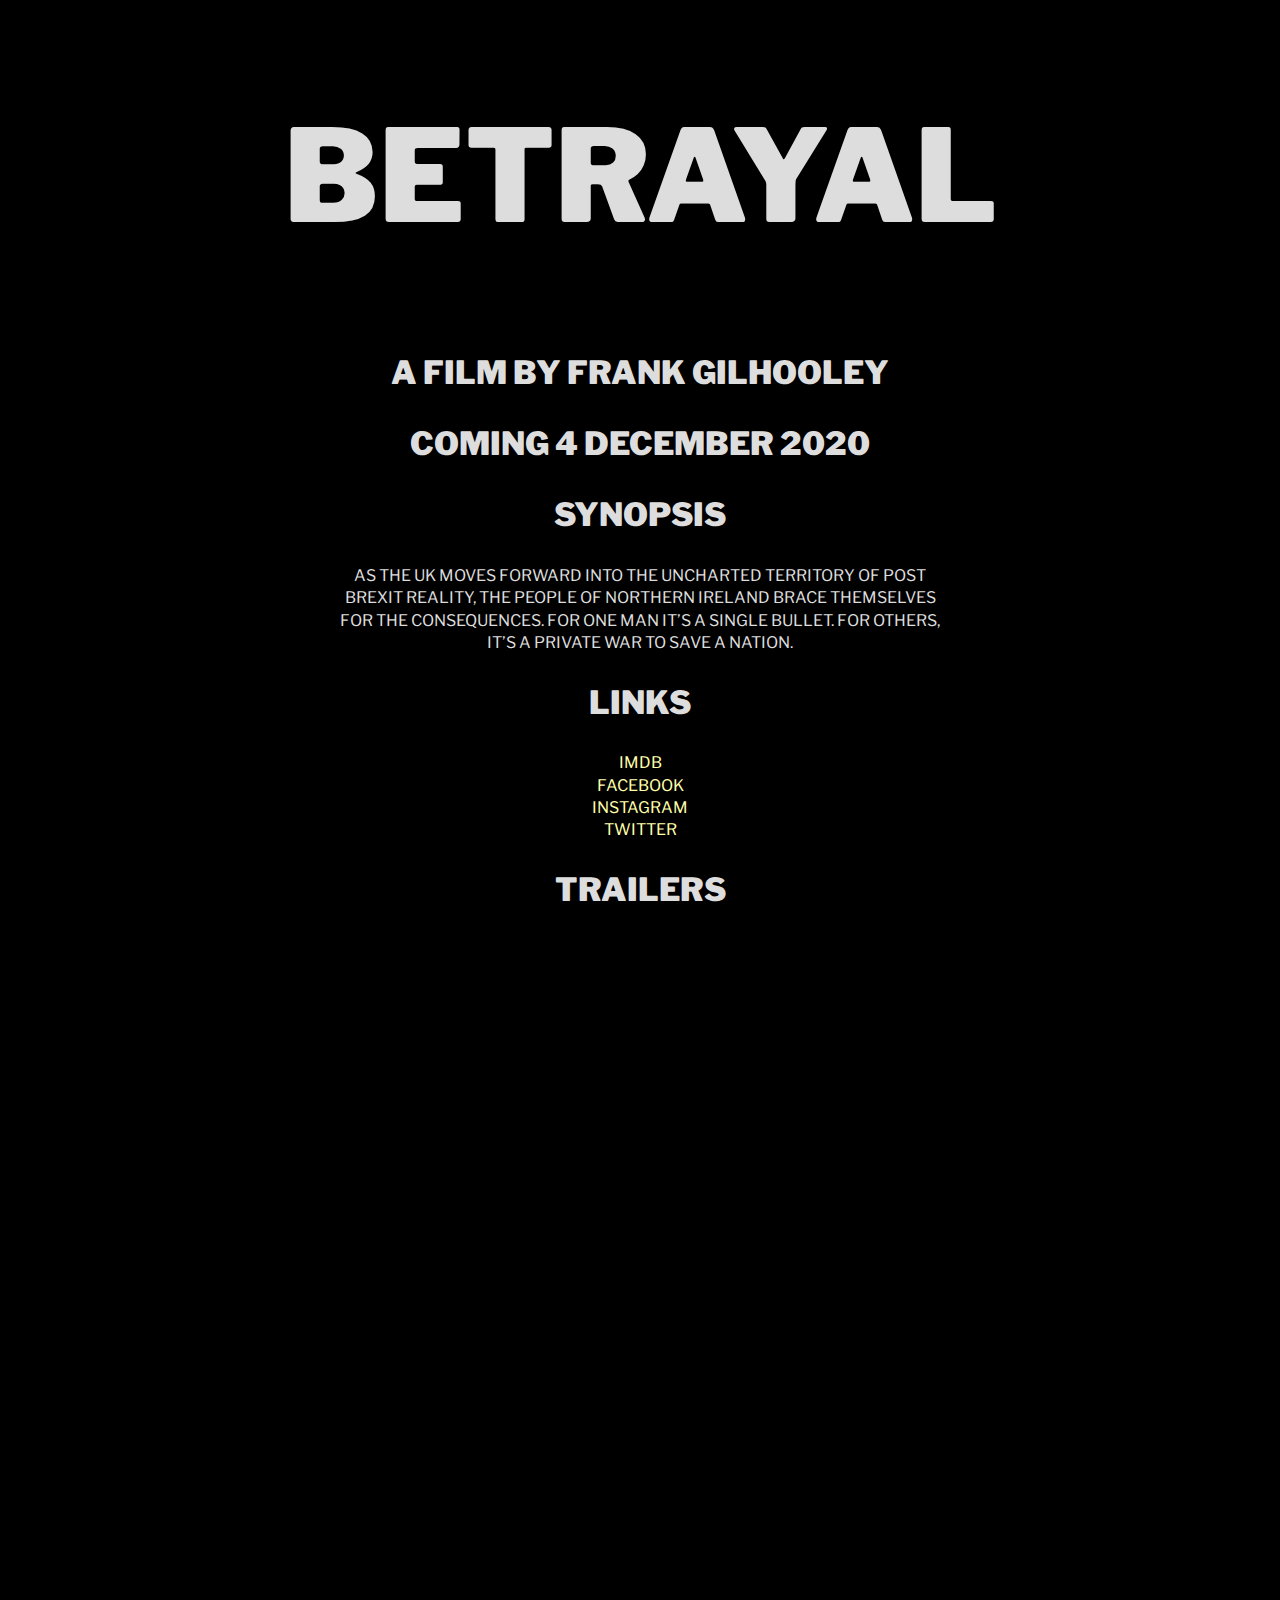
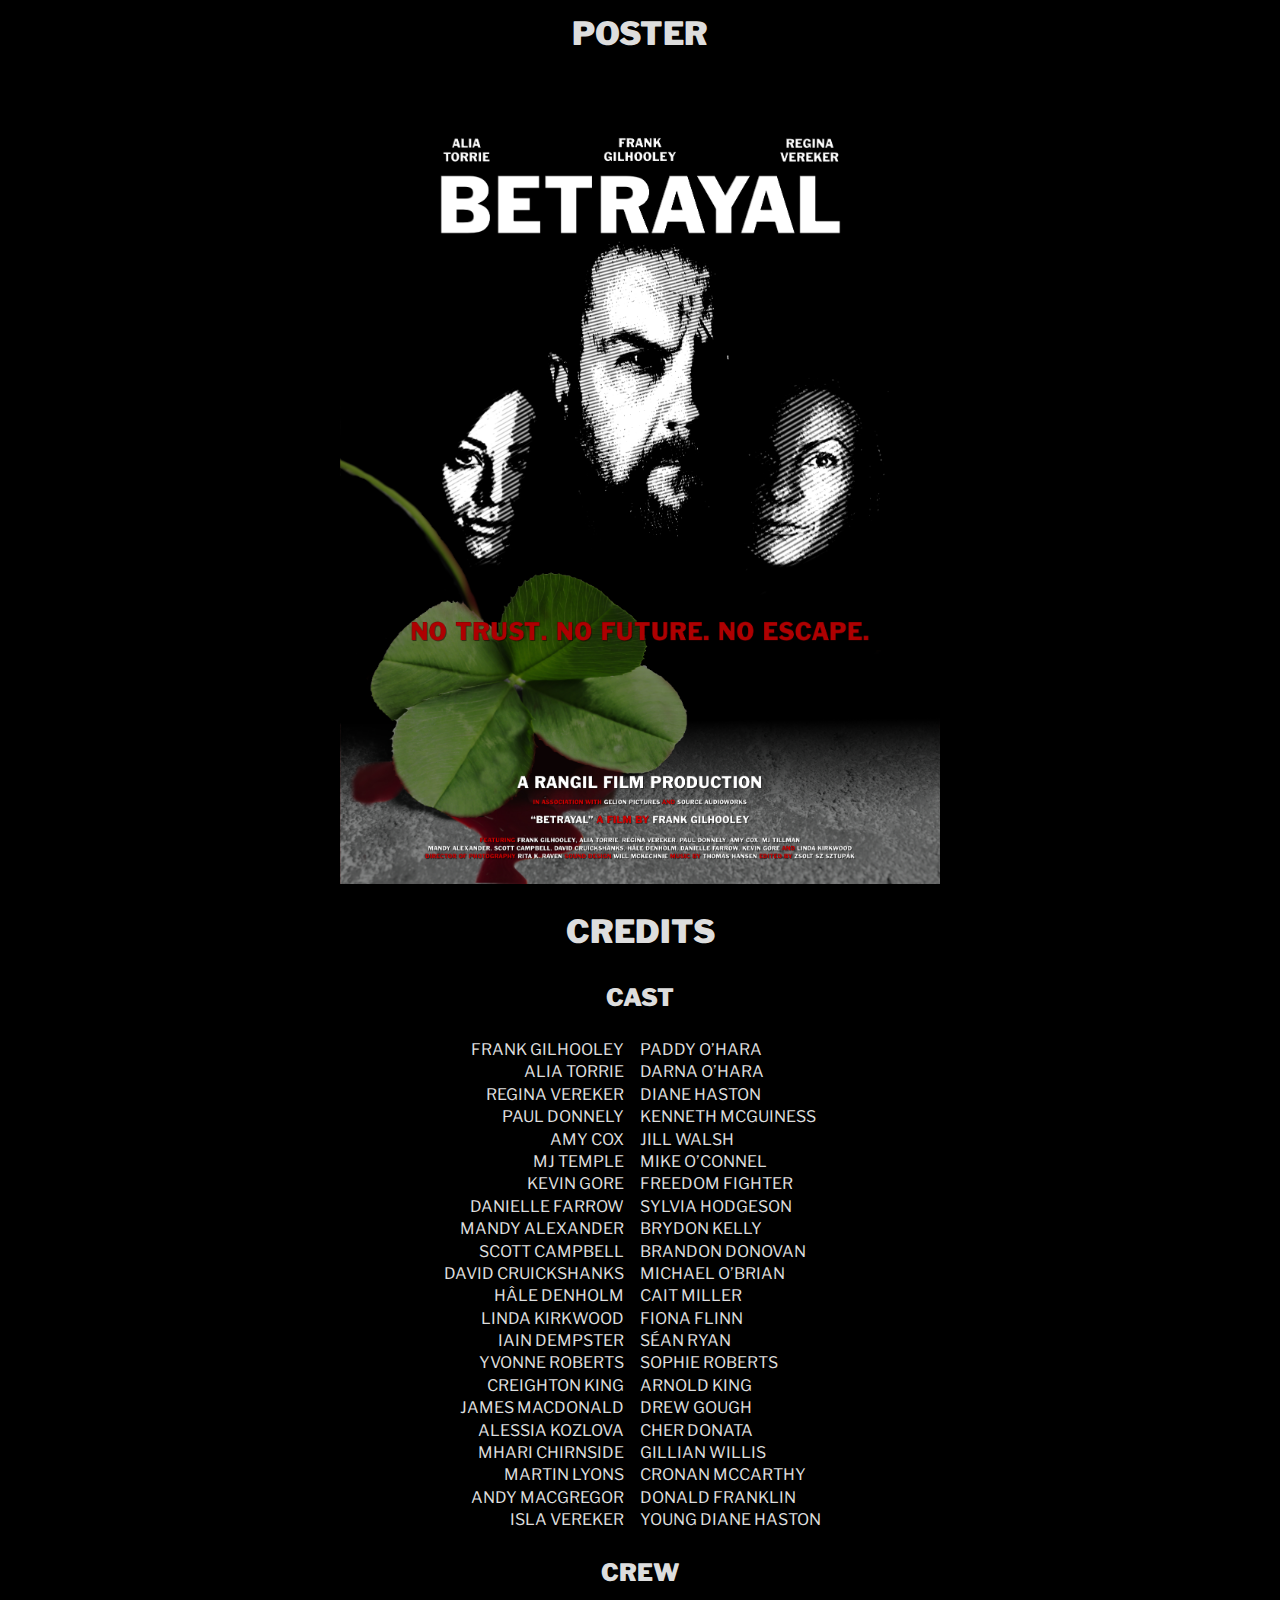
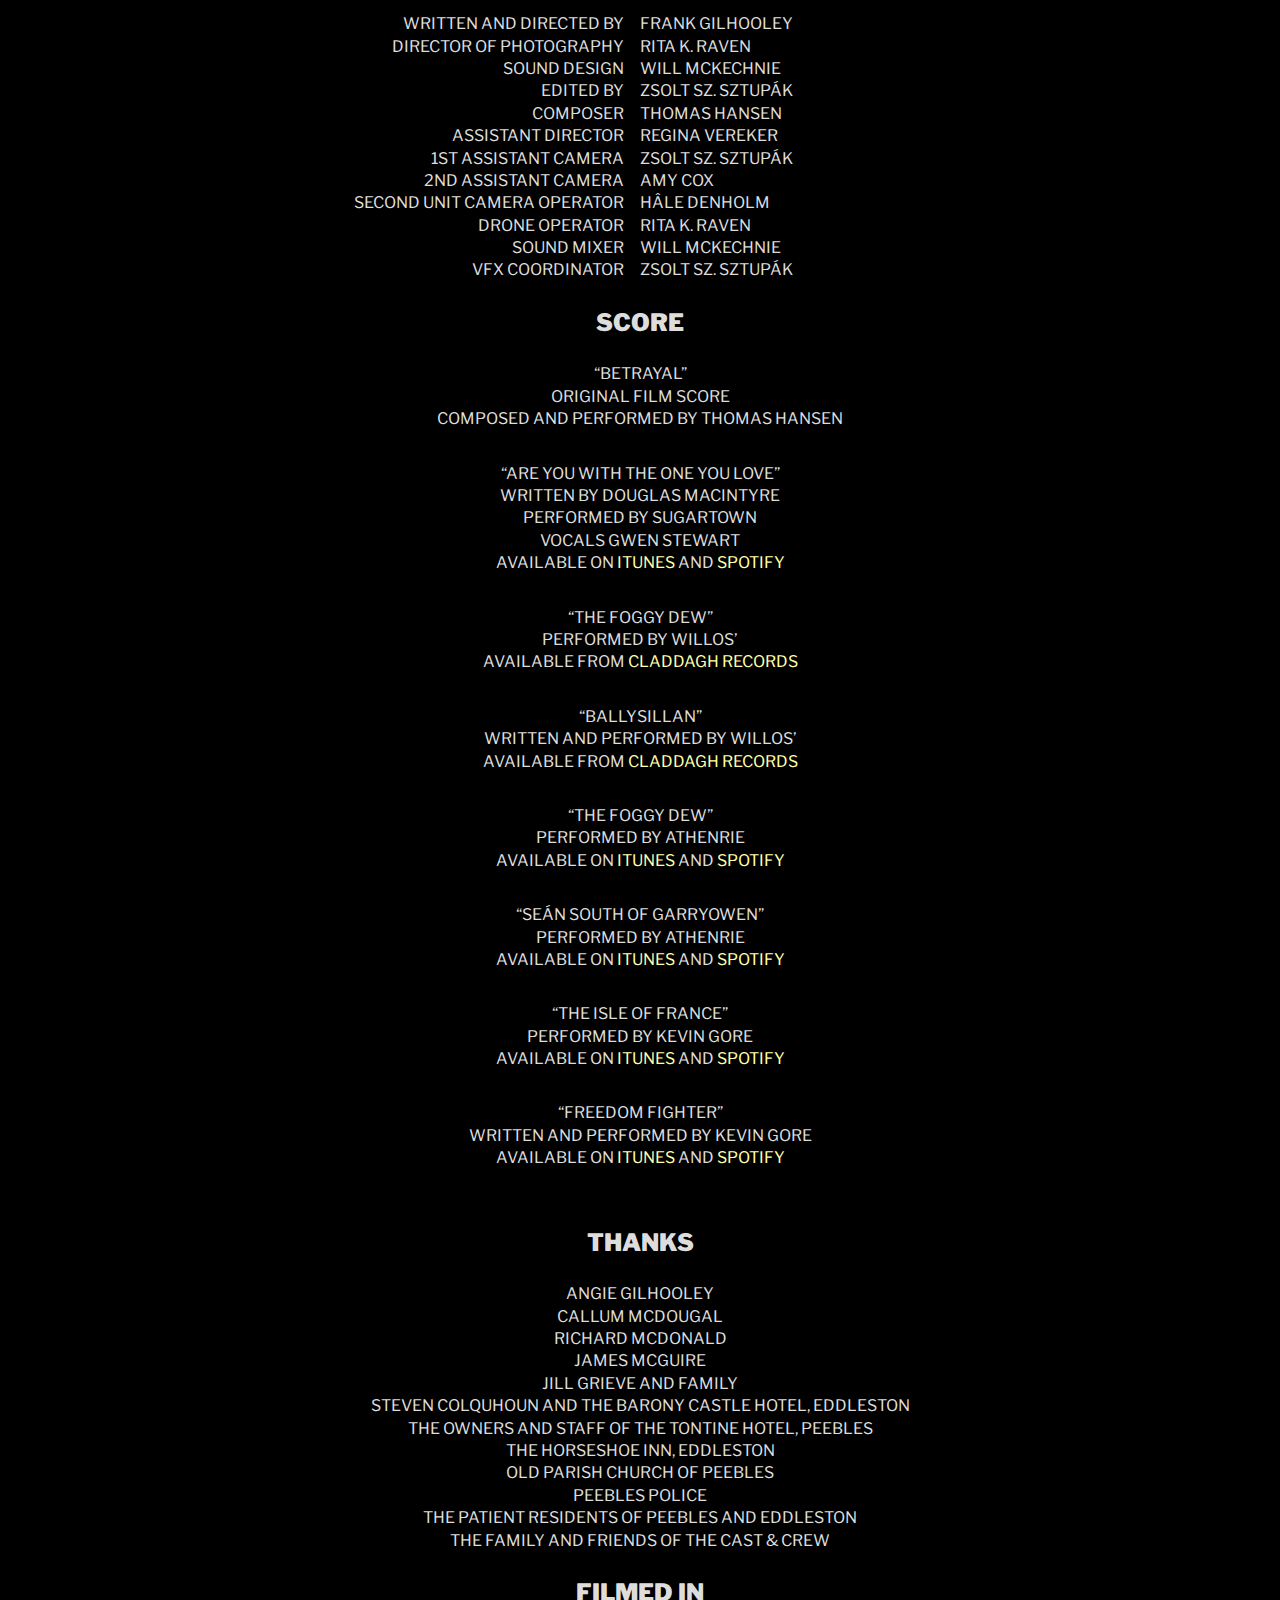
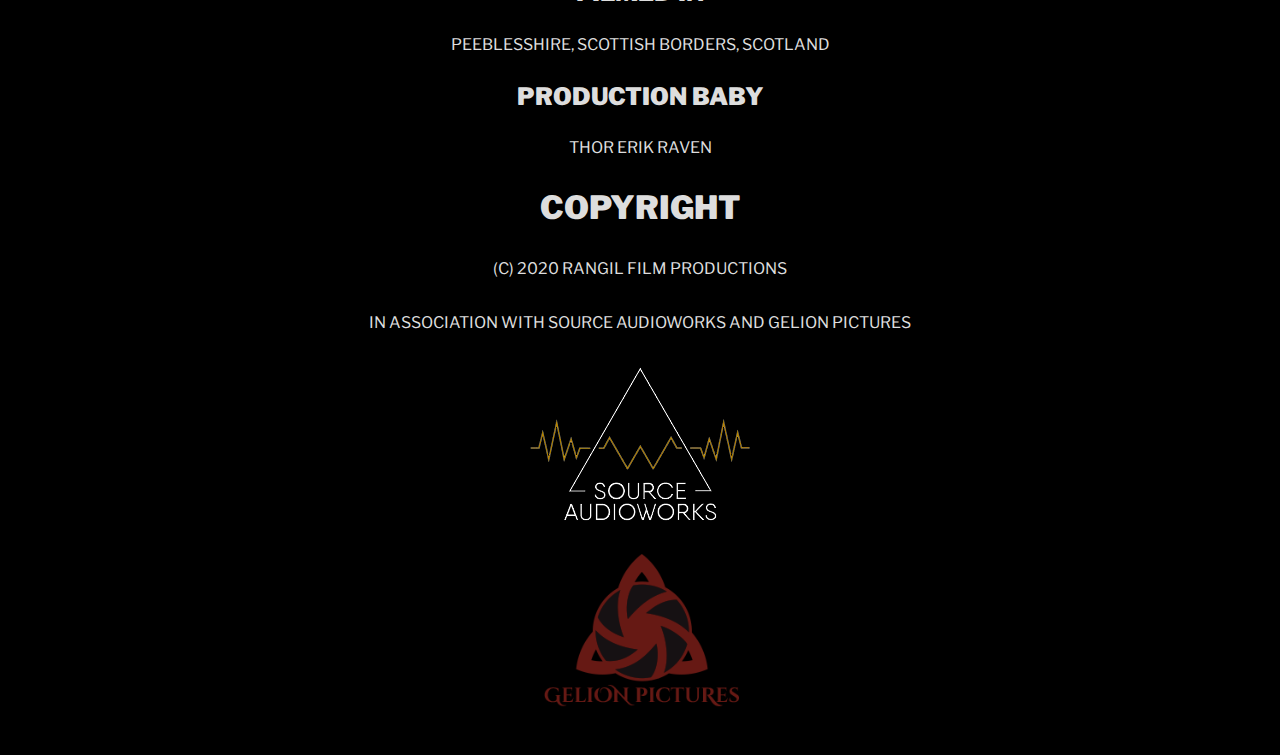
==== index.html @ f1296455 "Set minnimum viewport" ====
<!doctype html>
<html class="no-js" lang="">

<head>
  <!-- Global site tag (gtag.js) - Google Analytics -->
  <script async src="https://www.googletagmanager.com/gtag/js?id=G-PR7R07NWYX"></script>
  <script>
    window.dataLayer = window.dataLayer || [];
    function gtag(){dataLayer.push(arguments);}
    gtag('js', new Date());

    gtag('config', 'G-PR7R07NWYX');
  </script>

  <meta charset="utf-8">
  <title>Betrayal - A film by Frank Gilhooley</title>
  <meta name="description" content="Betrayal - A film by Frank Gilhooley">
  <meta id="vp" name="viewport" content="width=device-width, initial-scale=1">

  <meta property="og:title" content="Betrayal - A film by Frank Gilhooley">
  <meta property="og:type" content="video.movie">
  <meta property="og:url" content="https://betrayal-film.com">
  <meta property="og:image" content="https://betrayal-film.com/img/social.jpg">

  <link rel="manifest" href="site.webmanifest">
  <link rel="apple-touch-icon" href="icon.png">
  <!-- Place favicon.ico in the root directory -->

  <link rel="stylesheet" href="css/normalize.css">
  <link rel="stylesheet" href="css/main.css">

  <meta name="theme-color" content="#000000">
</head>

<body>

  <!-- Add your site or application content here -->
  <h1>Betrayal</h1>
  <h2>A Film By Frank Gilhooley</h2>

  <h2>Coming 4 December 2020</h2>

  <h2>Synopsis</h2>
  <p>As the UK moves forward into the uncharted territory of post Brexit reality, the people of Northern Ireland brace themselves for the consequences. For one man it’s a single bullet. For others, it’s a private war to save a nation.</p>

  <h2>Links</h2>
  <ul>
    <li><span class="centre"><a href="https://imdb.com/title/tt9313910">IMDB</a></span></li>
    <li><span class="centre"><a href="https://www.facebook.com/filmbetrayal/">Facebook</a></span></li>
    <li><span class="centre"><a href="https://www.instagram.com/betrayal_film/">Instagram</a></span></li>
    <li><span class="centre"><a href="https://twitter.com/film_betrayal">Twitter</a></span></li>
  </ul>

  <h2>Trailers</h2>
  <p>
    <iframe width="560" height="315" src="https://www.youtube.com/embed/DvAb6yZNxnU" frameborder="0" allow="accelerometer; autoplay; clipboard-write; encrypted-media; gyroscope; picture-in-picture" allowfullscreen></iframe>
  </p>

  <p>
    <iframe width="560" height="315" src="https://www.youtube.com/embed/Y5S8TRHiNHc" frameborder="0" allow="accelerometer; autoplay; clipboard-write; encrypted-media; gyroscope; picture-in-picture" allowfullscreen></iframe>
  </p>

  <h2>Poster</h2>
  <p>
    <img src="img/poster.jpg">
  </p>

  <h2>Credits</h2>
  <h3>Cast</h3>
  <ul>
    <li><span class="left">Frank Gilhooley</span> <span class="right">Paddy O’Hara</span></li>
    <li><span class="left">Alia Torrie</span> <span class="right">Darna O’Hara</span></li>
    <li><span class="left">Regina Vereker</span> <span class="right">Diane Haston</span></li>
    <li><span class="left">Paul Donnely</span> <span class="right">Kenneth Mcguiness</span></li>
    <li><span class="left">Amy Cox</span> <span class="right">Jill Walsh</span></li>
    <li><span class="left">MJ Temple</span> <span class="right">Mike O’Connel</span></li>
    <li><span class="left">Kevin Gore</span> <span class="right">Freedom Fighter</span></li>
    <li><span class="left">Danielle Farrow</span> <span class="right">Sylvia Hodgeson</span></li>
    <li><span class="left">Mandy Alexander</span> <span class="right">Brydon Kelly</span></li>
    <li><span class="left">Scott Campbell</span> <span class="right">Brandon Donovan</span></li>
    <li><span class="left">David Cruickshanks</span> <span class="right">Michael O’Brian</span></li>
    <li><span class="left">Hâle Denholm</span> <span class="right">Cait Miller</span></li>
    <li><span class="left">linda Kirkwood</span> <span class="right">Fiona Flinn</span></li>
    <li><span class="left">Iain Dempster</span> <span class="right">Séan Ryan</span></li>
    <li><span class="left">Yvonne Roberts</span> <span class="right">Sophie Roberts</span></li>
    <li><span class="left">Creighton King</span> <span class="right">Arnold King</span></li>
    <li><span class="left">James MacDonald</span> <span class="right">Drew Gough</span></li>
    <li><span class="left">Alessia Kozlova</span> <span class="right">Cher Donata</span></li>
    <li><span class="left">Mhari Chirnside</span> <span class="right">Gillian Willis</span></li>
    <li><span class="left">Martin Lyons</span> <span class="right">Cronan McCarthy</span></li>
    <li><span class="left">Andy MacGregor</span> <span class="right">Donald Franklin</span></li>
    <li><span class="left">Isla Vereker</span> <span class="right">Young Diane Haston</span></li>
  </ul>

  <h3>Crew</h3>

  <ul>
    <li><span class="left">Written And Directed By</span> <span class="right">Frank Gilhooley</span></li>
    <li><span class="left">Director Of Photography</span> <span class="right">Rita K. Raven</span></li>
    <li><span class="left">Sound Design</span> <span class="right">Will McKechnie</span></li>
    <li><span class="left">Edited By</span> <span class="right">Zsolt Sz. Sztupák</span></li>
    <li><span class="left">Composer</span> <span class="right">Thomas Hansen</span></li>
    <li><span class="left">Assistant Director</span> <span class="right">Regina Vereker</span></li>
    <li><span class="left">1st Assistant Camera</span> <span class="right">Zsolt Sz. Sztupák</span></li>
    <li><span class="left">2nd Assistant Camera</span> <span class="right">Amy Cox</span></li>
    <li><span class="left">Second Unit Camera Operator</span> <span class="right">Hâle Denholm</span></li>
    <li><span class="left">Drone Operator</span> <span class="right">Rita K. Raven</span></li>
    <li><span class="left">Sound Mixer</span> <span class="right">Will McKechnie</span></li>
    <li><span class="left">Vfx Coordinator</span> <span class="right">Zsolt Sz. Sztupák</span></li>
  </ul>

  <h3>Score</h3>
  <ul class="large">
    <li>
      <span class="centre">“Betrayal”</span>
      <span class="centre">Original Film Score</span>
      <span class="centre">Composed and Performed by Thomas Hansen</span>
    </li>

    <li>
      <span class="centre">“Are You With The One You Love”</span>
      <span class="centre">Written by Douglas Macintyre</span>
      <span class="centre">Performed by Sugartown</span>
      <span class="centre">Vocals Gwen Stewart</span>
      <span class="centre">Available On <a href="https://music.apple.com/us/artist/sugartown/49390763">iTunes</a> and <a href="https://open.spotify.com/artist/0YSqm8RpVMOM7p9qPxnqhs?si=Q-1HubdaRbCB80SCU8j5XA">Spotify</a></span>
    </li>

    <li>
      <span class="centre">“The Foggy Dew”</span>
      <span class="centre">Performed by Willos’</span>
      <span class="centre">Available from <a href="http://claddaghrecords.com">Claddagh Records</a></span>
    </li>

    <li>
      <span class="centre">“Ballysillan”</span>
      <span class="centre">Written and Performed by Willos’</span>
      <span class="centre">Available from <a href="http://claddaghrecords.com">Claddagh Records</a></span>
    </li>

    <li>
      <span class="centre">“The Foggy Dew”</span>
      <span class="centre">Performed by Athenrie</span>
      <span class="centre">Available on <a href="https://itunes.apple.com/kg/artist/athenrye/id496230102">iTunes</a> and <a href="https://open.spotify.com/artist/6CDZeitAquxn4z319W1Frq?si=FY-cYQbpSHG3ym6CJKaDww">Spotify</a></span>
    </li>

    <li>
      <span class="centre">“Seán South of Garryowen”</span>
      <span class="centre">Performed by Athenrie</span>
      <span class="centre">Available on <a href="https://itunes.apple.com/kg/artist/athenrye/id496230102">iTunes</a> and <a href="https://open.spotify.com/artist/6CDZeitAquxn4z319W1Frq?si=FY-cYQbpSHG3ym6CJKaDww">Spotify</a></span>
    </li>

    <li>
      <span class="centre">“The Isle of France”</span>
      <span class="centre">Performed By Kevin Gore</span>
      <span class="centre">Available on <a href="https://music.apple.com/us/artist/kevin-gore/14955506">iTunes</a> and <a href="https://open.spotify.com/artist/559WprfFz2mIow4yclqgHN?si=hjlPuGQdR5C9c006gmqkRg">Spotify</a></span>
    </li>

    <li>
      <span class="centre">“Freedom Fighter”</span>
      <span class="centre">Written and Performed by Kevin Gore</span>
      <span class="centre">Available on <a href="https://music.apple.com/us/artist/kevin-gore/14955506">iTunes</a> and <a href="https://open.spotify.com/artist/559WprfFz2mIow4yclqgHN?si=hjlPuGQdR5C9c006gmqkRg">Spotify</a></span>
    </li>
  </ul>

  <h3>Thanks</h3>
  <ul>
    <li><span class="centre">Angie Gilhooley</span></li>
    <li><span class="centre">Callum McDougal</span></li>
    <li><span class="centre">Richard McDonald</span></li>
    <li><span class="centre">James McGuire</span></li>
    <li><span class="centre">Jill Grieve and Family</span></li>
    <li><span class="centre">Steven Colquhoun and The Barony Castle Hotel, Eddleston</span></li>
    <li><span class="centre">The Owners and Staff Of The Tontine Hotel, Peebles</span></li>
    <li><span class="centre">The Horseshoe Inn, Eddleston</span></li>
    <li><span class="centre">Old Parish Church of Peebles</span></li>
    <li><span class="centre">Peebles Police</span></li>
    <li><span class="centre">The Patient Residents of Peebles and Eddleston</span></li>
    <li><span class="centre">The Family and Friends of The Cast & Crew</span></li>
  </ul>

  <h3>Filmed in</h3>
  <ul>
    <li><span class="centre">Peeblesshire, Scottish Borders, Scotland</span></li>
  </ul>

  <h3>Production Baby</h3>
  <ul>
    <li><span class="centre">Thor Erik Raven</span></li>
  </ul>

  <h2>Copyright</h2>
  <ul class="large">
    <li><span class="centre">(C) 2020 Rangil Film Productions</span></li>
    <li><span class="centre">in association with Source Audioworks and Gelion Pictures</span></li>
    <li><span class="centre"><img src="img/source.png"></span></li>
    <li><span class="centre"><a href="https://gelion.info"><img src="img/gelion.png"></a></span></li>
  </ul>

  <script src="js/vendor/modernizr-3.11.2.min.js"></script>
  <script src="js/plugins.js"></script>
  <script src="js/main.js"></script>
</body>

</html>
---- css/main.css ----
/*! HTML5 Boilerplate v8.0.0 | MIT License | https://html5boilerplate.com/ */

/* main.css 2.1.0 | MIT License | https://github.com/h5bp/main.css#readme */
/*
 * What follows is the result of much research on cross-browser styling.
 * Credit left inline and big thanks to Nicolas Gallagher, Jonathan Neal,
 * Kroc Camen, and the H5BP dev community and team.
 */

/* ==========================================================================
   Base styles: opinionated defaults
   ========================================================================== */

@font-face {
  font-family: 'LibreFranklin';
  src: url('fonts/LibreFranklin-Regular.ttf');
  src: local('☺'), url('fonts/LibreFranklin-Regular.ttf') format('truetype');
  font-weight: normal;
  font-style: normal;
}

@font-face {
  font-family: 'LibreFranklin';
  src: url('fonts/LibreFranklin-Light.ttf');
  src: local('☺'), url('fonts/LibreFranklin-Light.ttf') format('truetype');
  font-weight: 200;
  font-style: normal;
}

@font-face {
  font-family: 'LibreFranklin';
  src: url('fonts/LibreFranklin-Black.ttf');
  src: local('☺'), url('fonts/LibreFranklin-Black.ttf') format('truetype');
  font-weight: 900;
  font-style: normal;
}

html {
  color: #ddd;
  background-color: #000;
  font-size: 1em;
  line-height: 1.4;
  font-family: 'LibreFranklin', sans-serif;
  margin-left: 1em;
  margin-right: 1em;
}

h1 {
  text-align: center;
  font-weight: 900;
  font-size: 8em;
  text-transform: uppercase;
}

h2 {
  text-align: center;
  font-weight: 900;
  font-size: 2em;
  text-transform: uppercase;
}

h3 {
  clear: both;
  text-align: center;
  font-weight: 900;
  font-size: 1.5em;
  text-transform: uppercase;
}

h4 {
  clear: both;
  text-align: center;
  font-size: 1.5em;
  text-transform: uppercase;
}

p {
  text-align: center;
  font-size: 1em;
  text-transform: uppercase;
}

ul {
  display: table;
  margin-left: auto;
  margin-right: auto;
  text-align: center;
  list-style-type: none;
  text-transform: uppercase;
  padding: 0;
}

ul.large li {
  display: block;
  margin-bottom: 2em;
}

li {
  display: table-row;
}

li .left {
  display: table-cell;
  text-align: right;
  padding-right: 1em;
  width: 50%;
}

li .right {
  display: table-cell;
  text-align: left;
  width: 50%;
}

li .centre {
  display: block;
  text-align: center;
}

p {
  text-align: center;
  max-width: 600px;
  margin-left: auto;
  margin-right: auto;
}

img {
  max-width: 100%;
  height: auto;
}

a {
  color: #ffa;
  text-decoration: none;
}

a:hover {
  color: #bbb;
  text-decoration: underline;
}

a:visited:hover {
  color: #bbb;
  text-decoration: underline;
}

a:visited {
  color: #ffc;
  text-decoration: underline;
}

a:active {
  color: #bbb;
  text-decoration: underline;
}

/*
 * Remove text-shadow in selection highlight:
 * https://twitter.com/miketaylr/status/12228805301
 *
 * Vendor-prefixed and regular ::selection selectors cannot be combined:
 * https://stackoverflow.com/a/16982510/7133471
 *
 * Customize the background color to match your design.
 */

::-moz-selection {
  background: #b3d4fc;
  text-shadow: none;
}

::selection {
  background: #b3d4fc;
  text-shadow: none;
}

/*
 * A better looking default horizontal rule
 */

hr {
  display: block;
  height: 1px;
  border: 0;
  border-top: 1px solid #ccc;
  margin: 1em 0;
  padding: 0;
}

/*
 * Remove the gap between audio, canvas, iframes,
 * images, videos and the bottom of their containers:
 * https://github.com/h5bp/html5-boilerplate/issues/440
 */

audio,
canvas,
iframe,
img,
svg,
video {
  vertical-align: middle;
}

/*
 * Remove default fieldset styles.
 */

fieldset {
  border: 0;
  margin: 0;
  padding: 0;
}

/*
 * Allow only vertical resizing of textareas.
 */

textarea {
  resize: vertical;
}

/* ==========================================================================
   Author's custom styles
   ========================================================================== */

/* ==========================================================================
   Helper classes
   ========================================================================== */

/*
 * Hide visually and from screen readers
 */

.hidden,
[hidden] {
  display: none !important;
}

/*
 * Hide only visually, but have it available for screen readers:
 * https://snook.ca/archives/html_and_css/hiding-content-for-accessibility
 *
 * 1. For long content, line feeds are not interpreted as spaces and small width
 *    causes content to wrap 1 word per line:
 *    https://medium.com/@jessebeach/beware-smushed-off-screen-accessible-text-5952a4c2cbfe
 */

.sr-only {
  border: 0;
  clip: rect(0, 0, 0, 0);
  height: 1px;
  margin: -1px;
  overflow: hidden;
  padding: 0;
  position: absolute;
  white-space: nowrap;
  width: 1px;
  /* 1 */
}

/*
 * Extends the .sr-only class to allow the element
 * to be focusable when navigated to via the keyboard:
 * https://www.drupal.org/node/897638
 */

.sr-only.focusable:active,
.sr-only.focusable:focus {
  clip: auto;
  height: auto;
  margin: 0;
  overflow: visible;
  position: static;
  white-space: inherit;
  width: auto;
}

/*
 * Hide visually and from screen readers, but maintain layout
 */

.invisible {
  visibility: hidden;
}

/*
 * Clearfix: contain floats
 *
 * For modern browsers
 * 1. The space content is one way to avoid an Opera bug when the
 *    `contenteditable` attribute is included anywhere else in the document.
 *    Otherwise it causes space to appear at the top and bottom of elements
 *    that receive the `clearfix` class.
 * 2. The use of `table` rather than `block` is only necessary if using
 *    `:before` to contain the top-margins of child elements.
 */

.clearfix::before,
.clearfix::after {
  content: " ";
  display: table;
}

.clearfix::after {
  clear: both;
}

/* ==========================================================================
   EXAMPLE Media Queries for Responsive Design.
   These examples override the primary ('mobile first') styles.
   Modify as content requires.
   ========================================================================== */

@media only screen and (min-width: 35em) {
  /* Style adjustments for viewports that meet the condition */
}

@media print,
  (-webkit-min-device-pixel-ratio: 1.25),
  (min-resolution: 1.25dppx),
  (min-resolution: 120dpi) {
  /* Style adjustments for high resolution devices */
}

/* ==========================================================================
   Print styles.
   Inlined to avoid the additional HTTP request:
   https://www.phpied.com/delay-loading-your-print-css/
   ========================================================================== */

@media print {
  *,
  *::before,
  *::after {
    background: #fff !important;
    color: #000 !important;
    /* Black prints faster */
    box-shadow: none !important;
    text-shadow: none !important;
  }

  a,
  a:visited {
    text-decoration: underline;
  }

  a[href]::after {
    content: " (" attr(href) ")";
  }

  abbr[title]::after {
    content: " (" attr(title) ")";
  }

  /*
   * Don't show links that are fragment identifiers,
   * or use the `javascript:` pseudo protocol
   */
  a[href^="#"]::after,
  a[href^="javascript:"]::after {
    content: "";
  }

  pre {
    white-space: pre-wrap !important;
  }

  pre,
  blockquote {
    border: 1px solid #999;
    page-break-inside: avoid;
  }

  /*
   * Printing Tables:
   * https://web.archive.org/web/20180815150934/http://css-discuss.incutio.com/wiki/Printing_Tables
   */
  thead {
    display: table-header-group;
  }

  tr,
  img {
    page-break-inside: avoid;
  }

  p,
  h2,
  h3 {
    orphans: 3;
    widows: 3;
  }

  h2,
  h3 {
    page-break-after: avoid;
  }
}
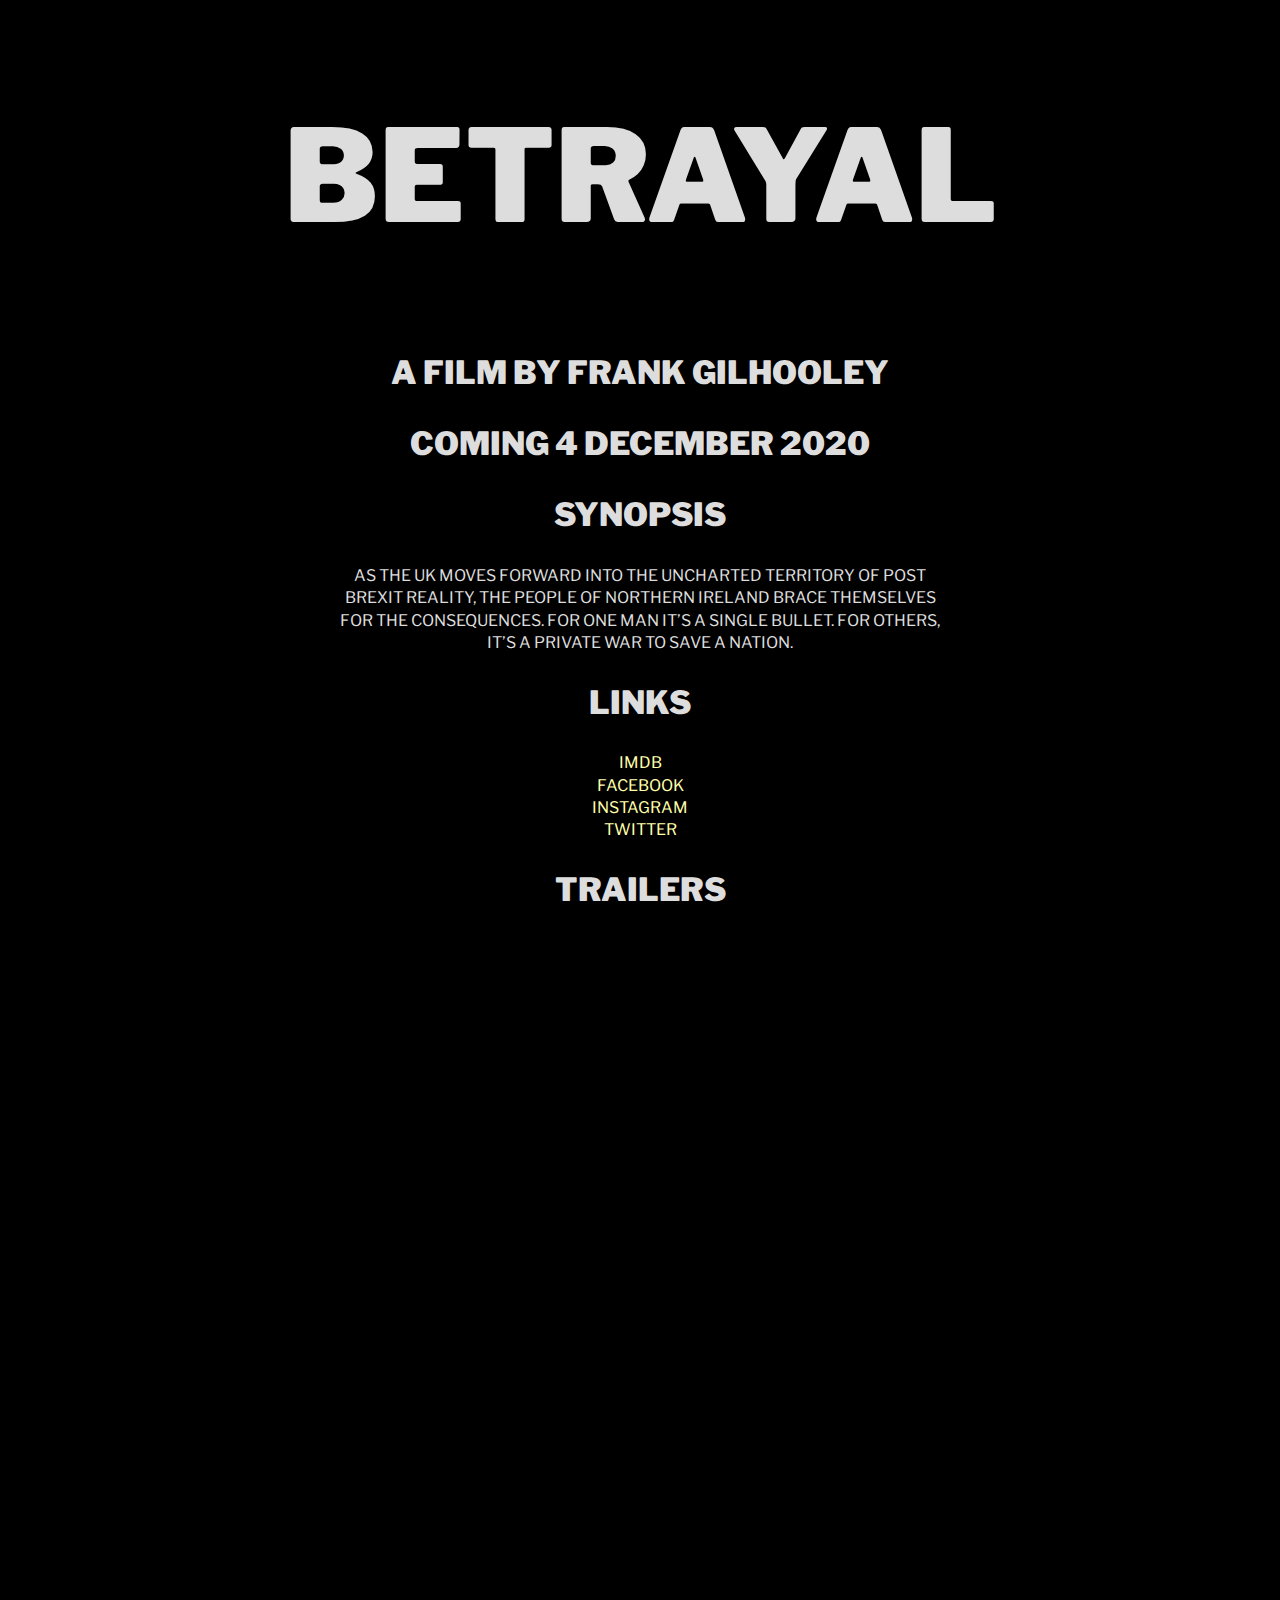
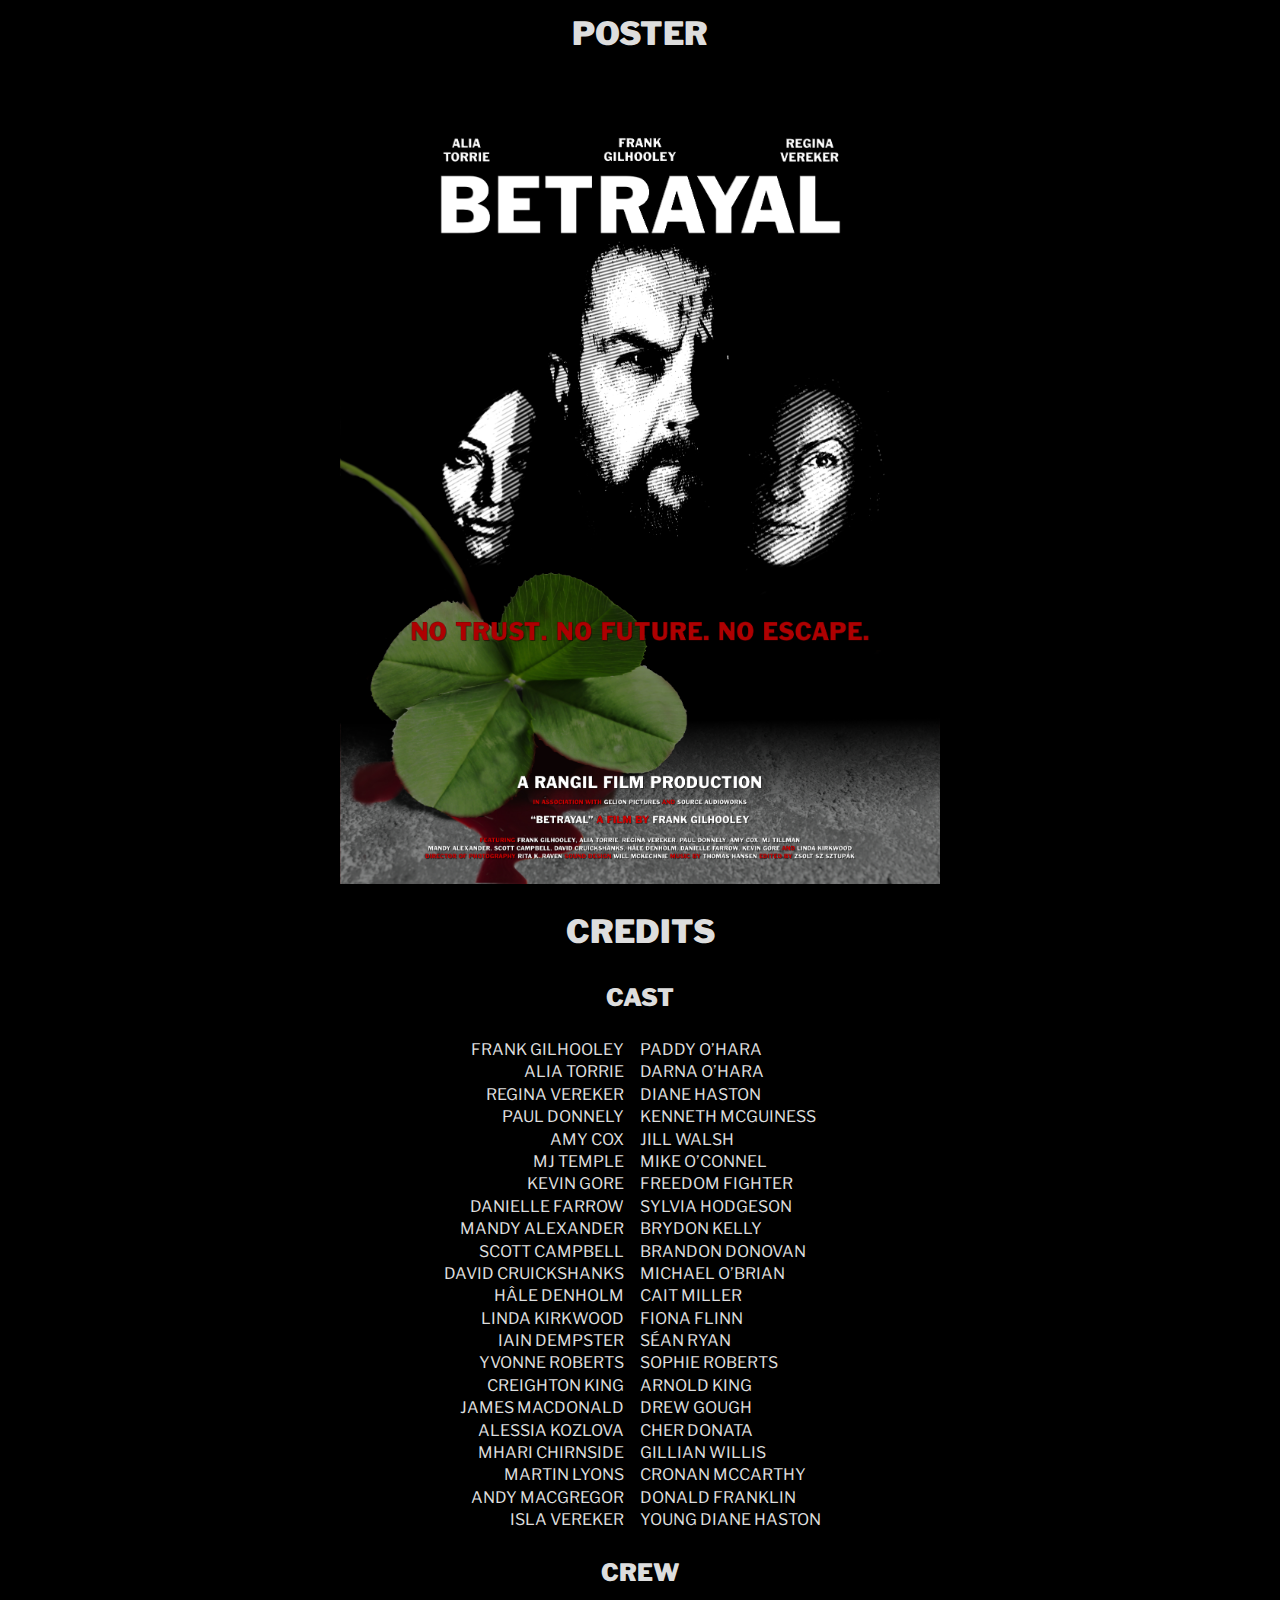
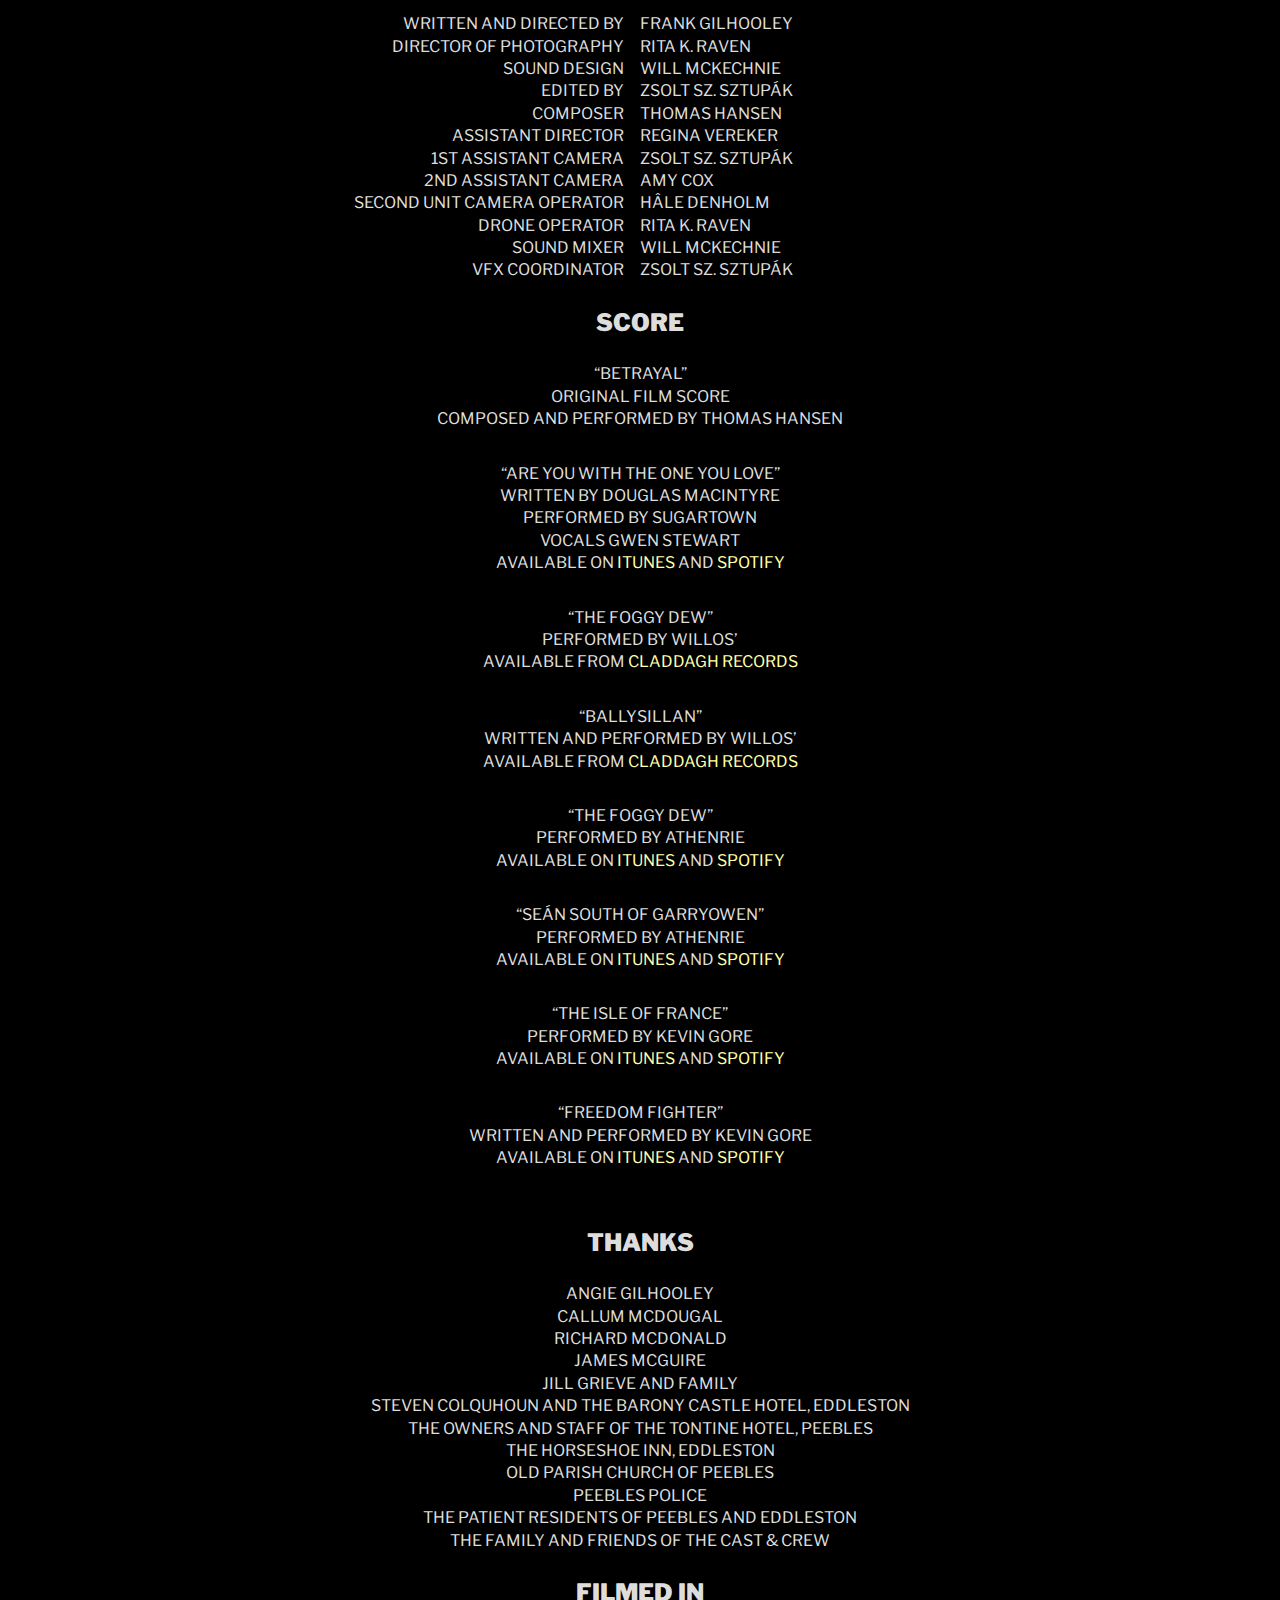
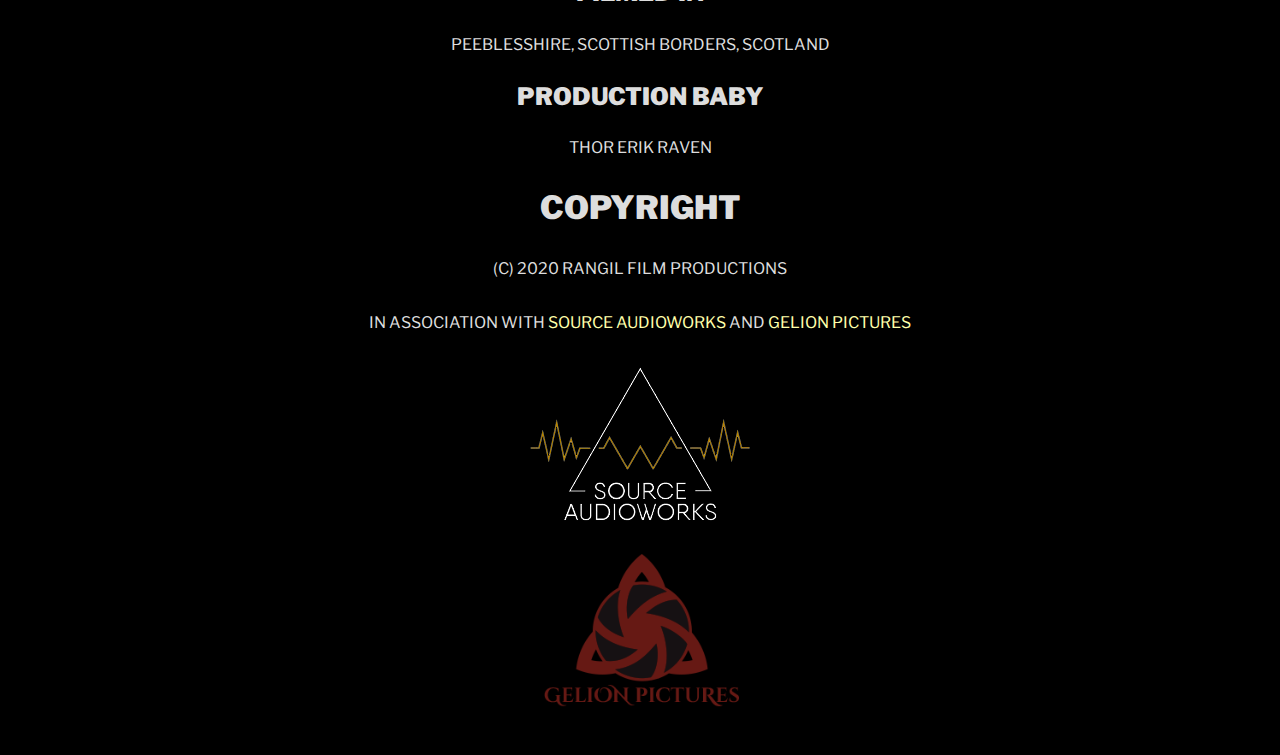
==== commit 75c623b7: "Update links to Will and Rita" ====
--- a/index.html
+++ b/index.html
@@ -191,8 +191,8 @@
   <h2>Copyright</h2>
   <ul class="large">
     <li><span class="centre">(C) 2020 Rangil Film Productions</span></li>
-    <li><span class="centre">in association with Source Audioworks and Gelion Pictures</span></li>
-    <li><span class="centre"><img src="img/source.png"></span></li>
+    <li><span class="centre">in association with <a href="https://facebook.com/SourceAudioworks">Source Audioworks</a> and <a href="https://gelion.info">Gelion Pictures</a></span></li>
+    <li><span class="centre"><a href="https://facebook.com/SourceAudioworks"><img src="img/source.png"></a></span></li>
     <li><span class="centre"><a href="https://gelion.info"><img src="img/gelion.png"></a></span></li>
   </ul>
 
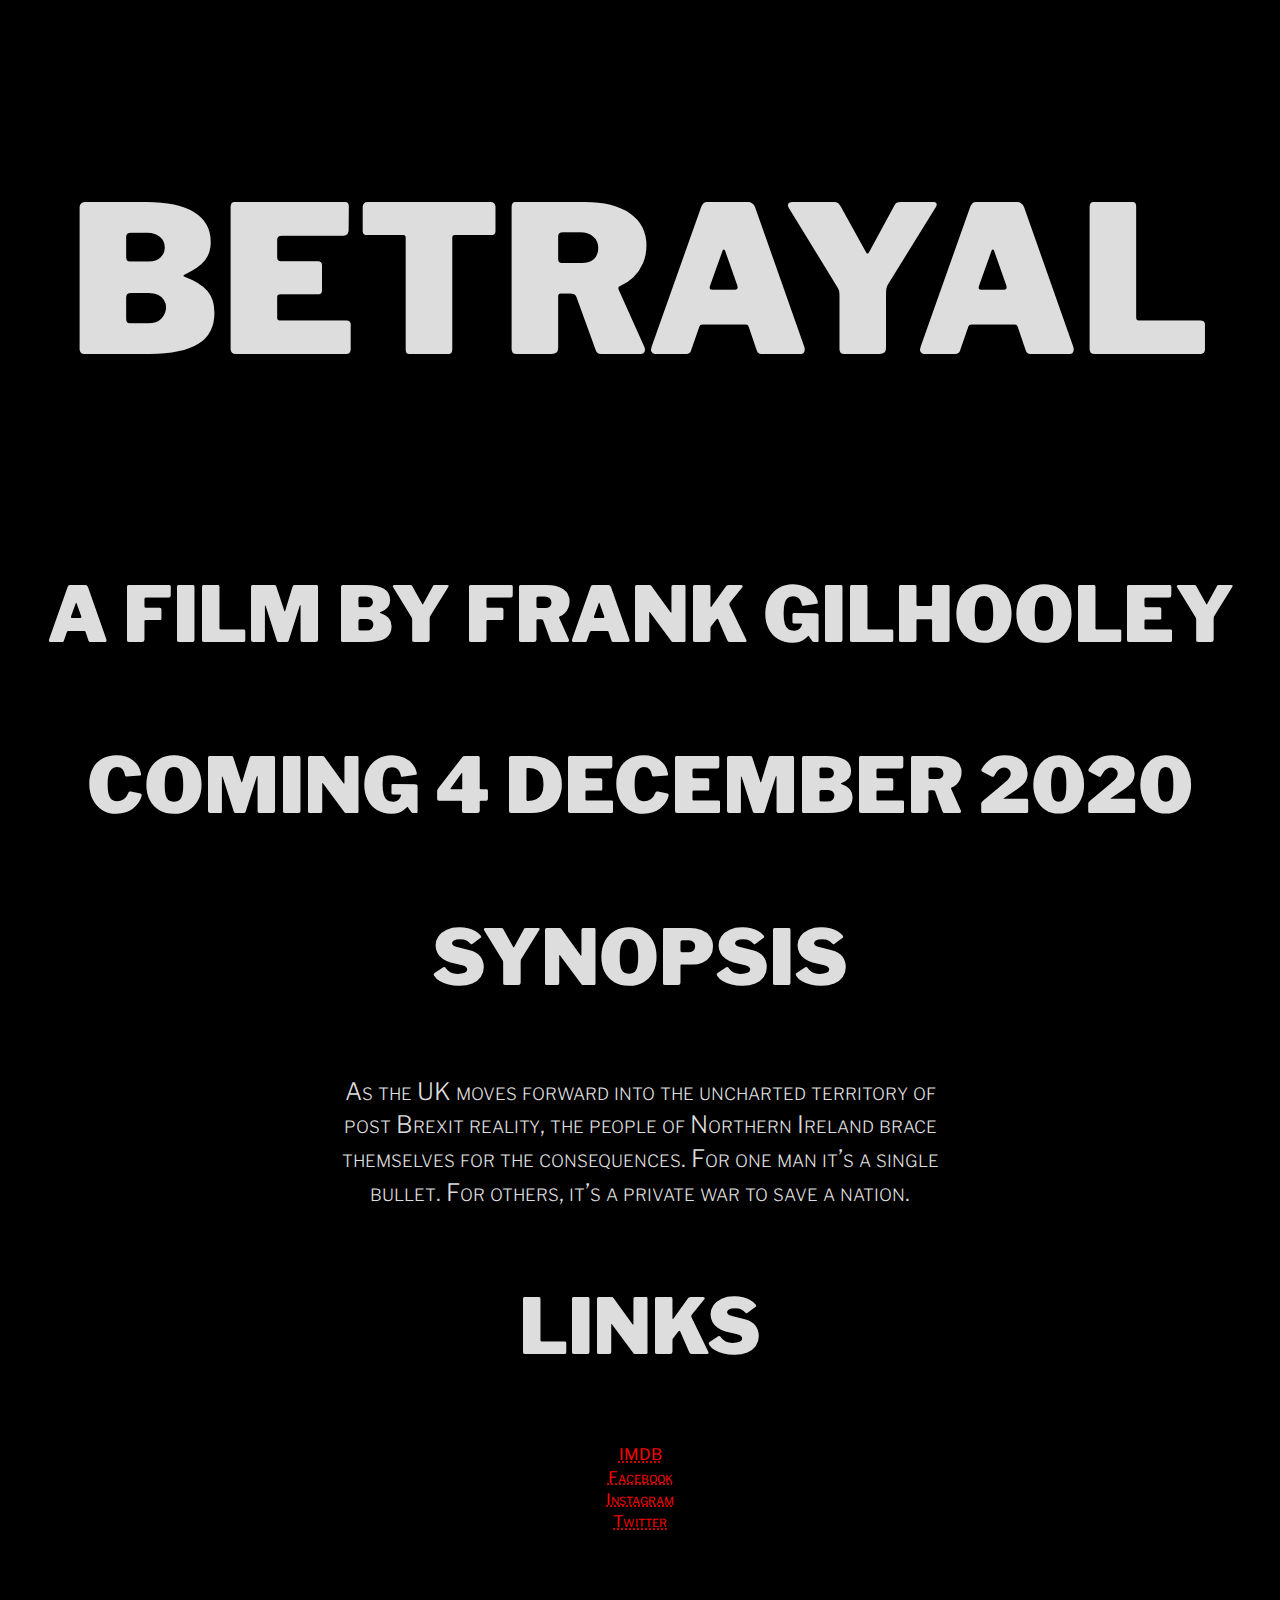
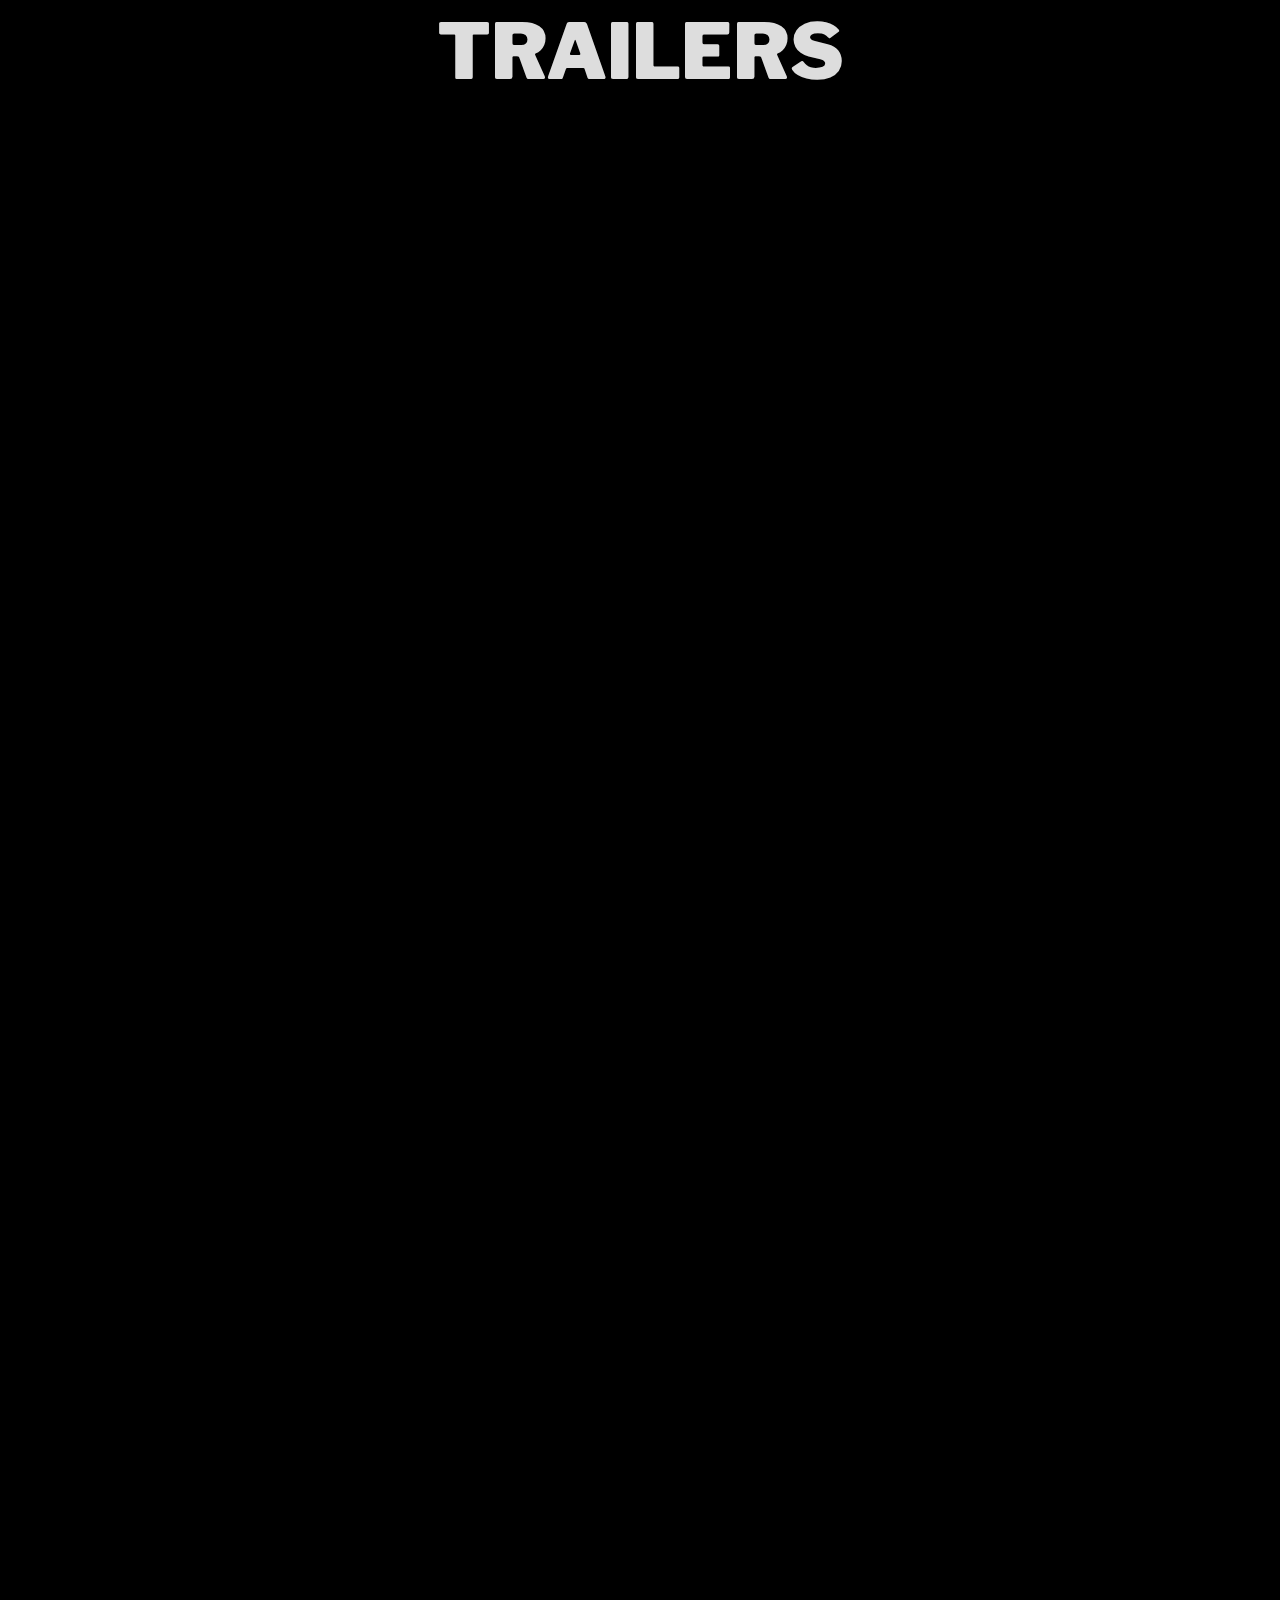
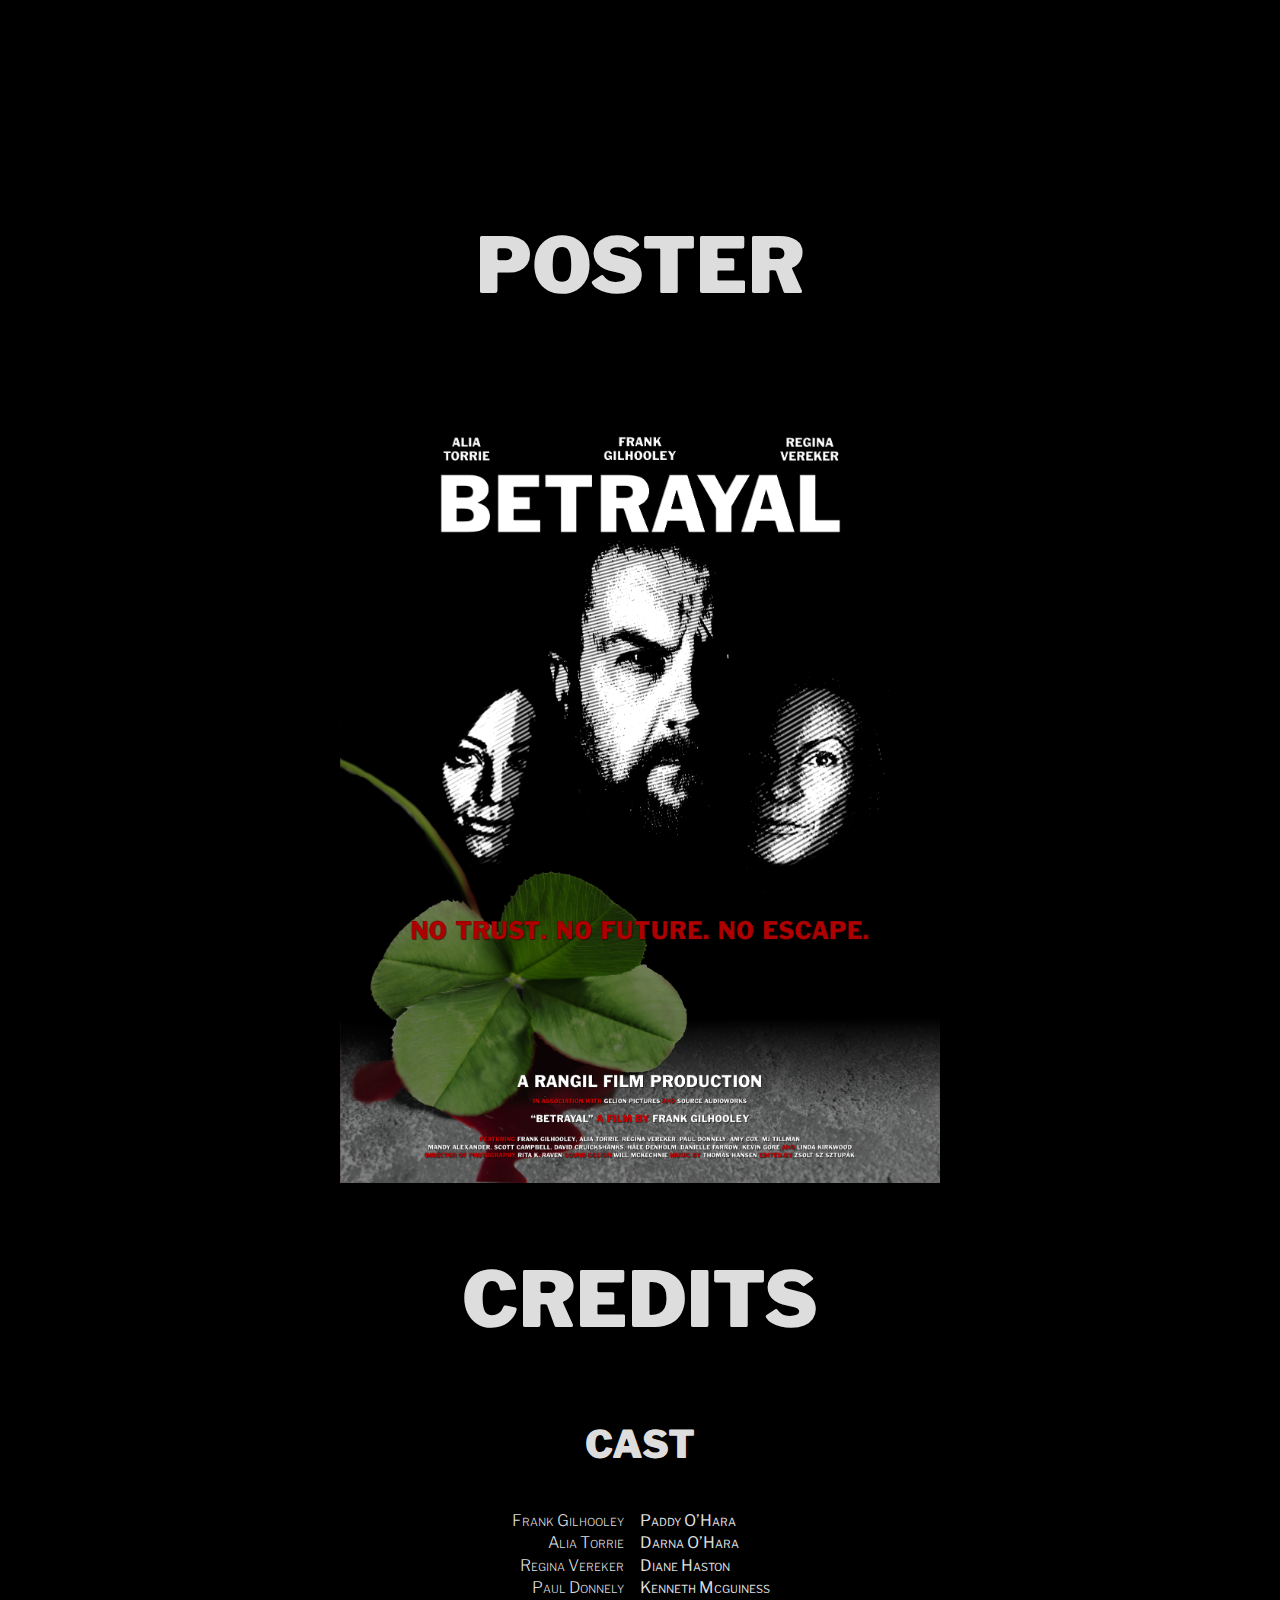
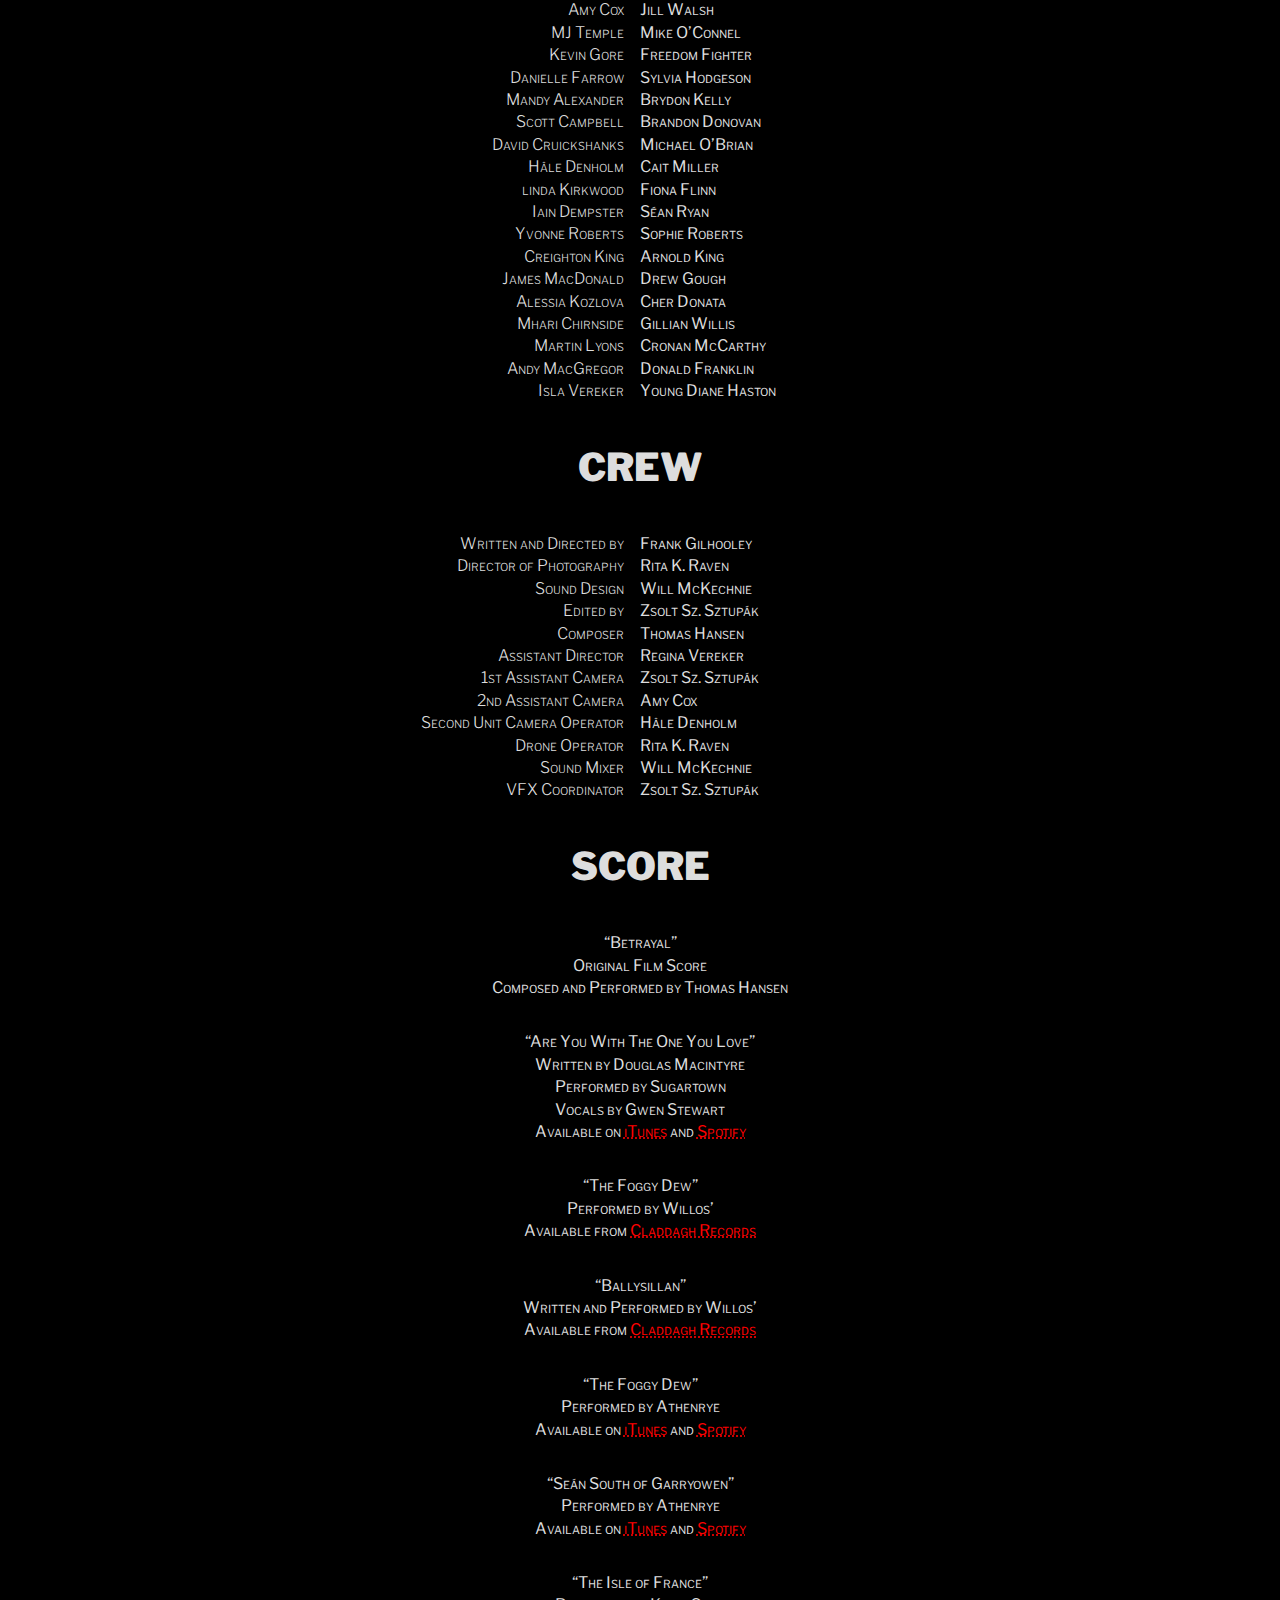
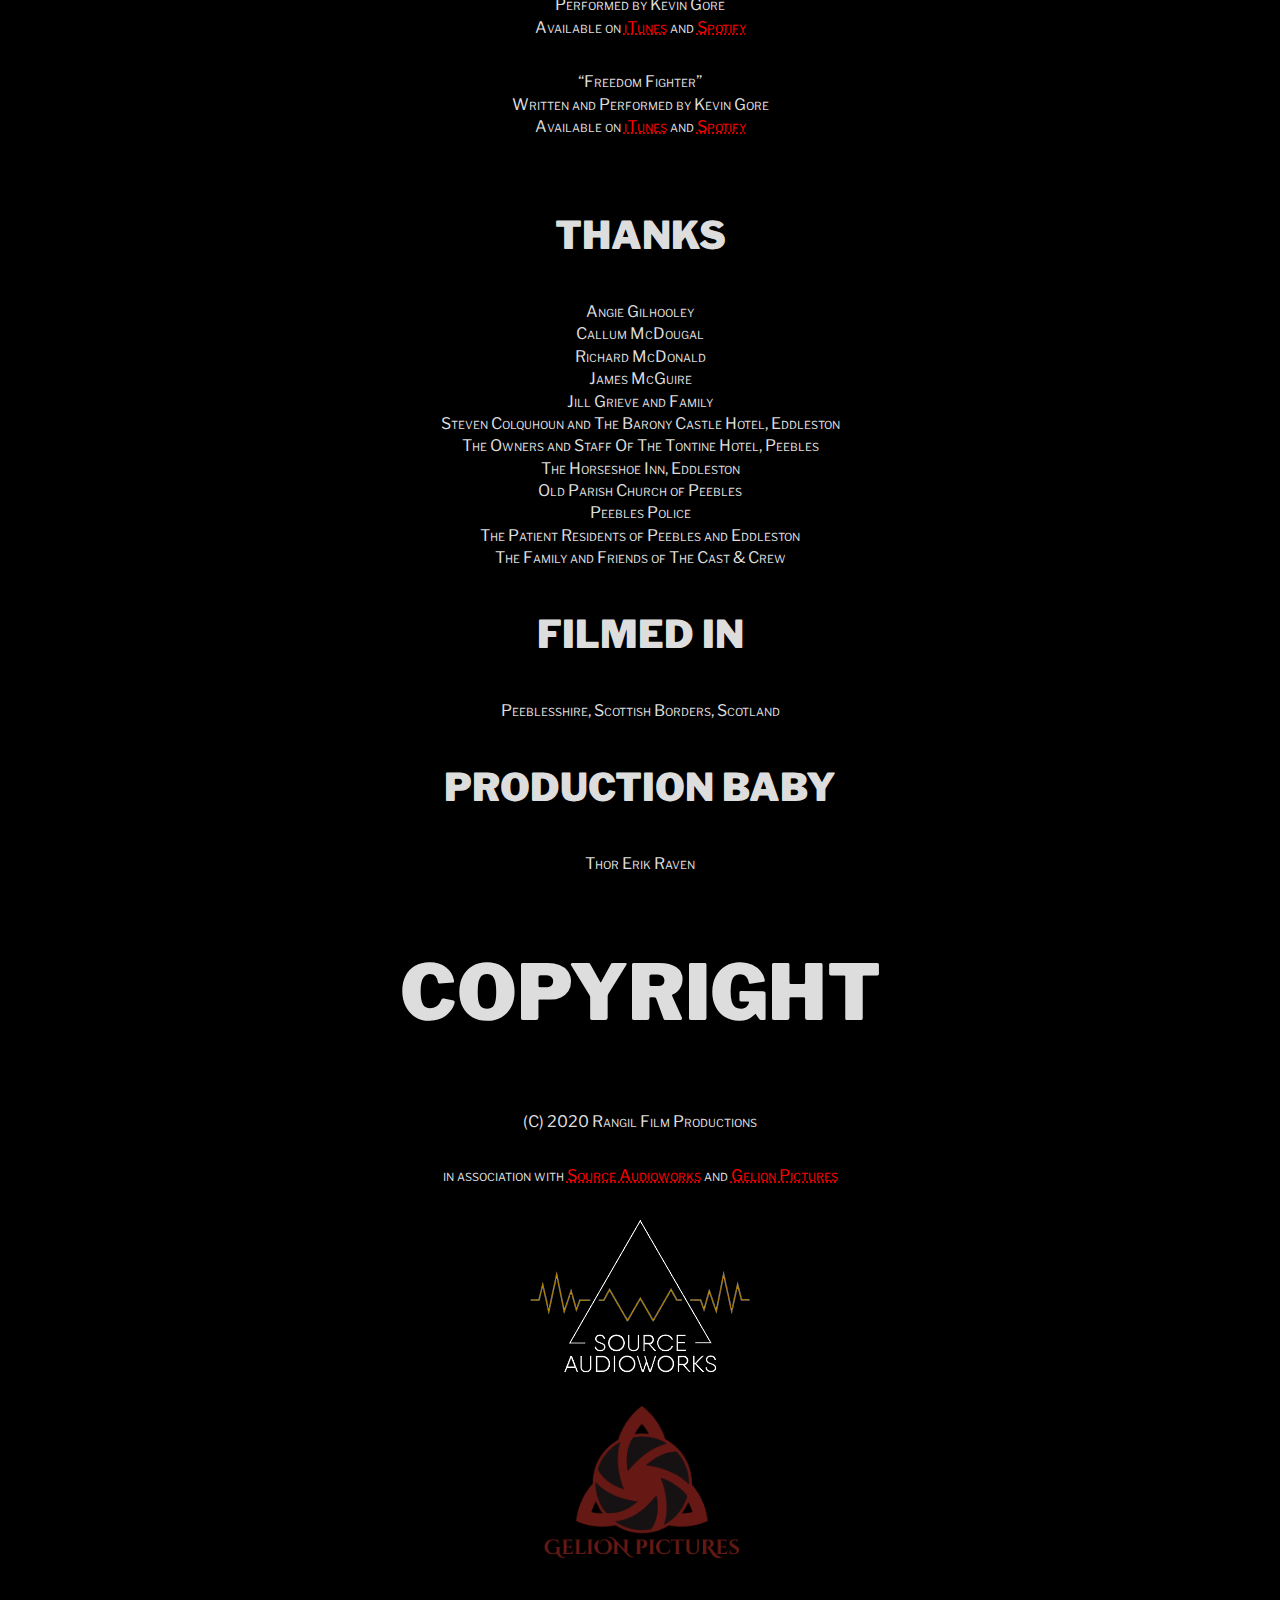
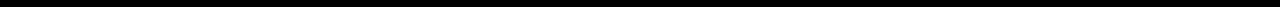
==== commit 5d802e27: "Change responsive designn" ====
--- a/index.html
+++ b/index.html
@@ -52,12 +52,16 @@
   </ul>
 
   <h2>Trailers</h2>
-  <p>
-    <iframe width="560" height="315" src="https://www.youtube.com/embed/DvAb6yZNxnU" frameborder="0" allow="accelerometer; autoplay; clipboard-write; encrypted-media; gyroscope; picture-in-picture" allowfullscreen></iframe>
+  <p class="video">
+    <div class="videowrapper">
+      <iframe width="560" height="315" src="https://www.youtube.com/embed/DvAb6yZNxnU" frameborder="0" allow="accelerometer; autoplay; clipboard-write; encrypted-media; gyroscope; picture-in-picture" allowfullscreen></iframe>
+    </div>
   </p>
 
-  <p>
-    <iframe width="560" height="315" src="https://www.youtube.com/embed/Y5S8TRHiNHc" frameborder="0" allow="accelerometer; autoplay; clipboard-write; encrypted-media; gyroscope; picture-in-picture" allowfullscreen></iframe>
+  <p class="video">
+    <div class="videowrapper">
+      <iframe width="560" height="315" src="https://www.youtube.com/embed/Y5S8TRHiNHc" frameborder="0" allow="accelerometer; autoplay; clipboard-write; encrypted-media; gyroscope; picture-in-picture" allowfullscreen></iframe>
+    </div>
   </p>
 
   <h2>Poster</h2>
@@ -95,10 +99,10 @@
   <h3>Crew</h3>
 
   <ul>
-    <li><span class="left">Written And Directed By</span> <span class="right">Frank Gilhooley</span></li>
-    <li><span class="left">Director Of Photography</span> <span class="right">Rita K. Raven</span></li>
+    <li><span class="left">Written and Directed by</span> <span class="right">Frank Gilhooley</span></li>
+    <li><span class="left">Director of Photography</span> <span class="right">Rita K. Raven</span></li>
     <li><span class="left">Sound Design</span> <span class="right">Will McKechnie</span></li>
-    <li><span class="left">Edited By</span> <span class="right">Zsolt Sz. Sztupák</span></li>
+    <li><span class="left">Edited by</span> <span class="right">Zsolt Sz. Sztupák</span></li>
     <li><span class="left">Composer</span> <span class="right">Thomas Hansen</span></li>
     <li><span class="left">Assistant Director</span> <span class="right">Regina Vereker</span></li>
     <li><span class="left">1st Assistant Camera</span> <span class="right">Zsolt Sz. Sztupák</span></li>
@@ -106,7 +110,7 @@
     <li><span class="left">Second Unit Camera Operator</span> <span class="right">Hâle Denholm</span></li>
     <li><span class="left">Drone Operator</span> <span class="right">Rita K. Raven</span></li>
     <li><span class="left">Sound Mixer</span> <span class="right">Will McKechnie</span></li>
-    <li><span class="left">Vfx Coordinator</span> <span class="right">Zsolt Sz. Sztupák</span></li>
+    <li><span class="left">VFX Coordinator</span> <span class="right">Zsolt Sz. Sztupák</span></li>
   </ul>
 
   <h3>Score</h3>
@@ -121,8 +125,8 @@
       <span class="centre">“Are You With The One You Love”</span>
       <span class="centre">Written by Douglas Macintyre</span>
       <span class="centre">Performed by Sugartown</span>
-      <span class="centre">Vocals Gwen Stewart</span>
-      <span class="centre">Available On <a href="https://music.apple.com/us/artist/sugartown/49390763">iTunes</a> and <a href="https://open.spotify.com/artist/0YSqm8RpVMOM7p9qPxnqhs?si=Q-1HubdaRbCB80SCU8j5XA">Spotify</a></span>
+      <span class="centre">Vocals by Gwen Stewart</span>
+      <span class="centre">Available on <a href="https://music.apple.com/us/artist/sugartown/49390763">iTunes</a> and <a href="https://open.spotify.com/artist/0YSqm8RpVMOM7p9qPxnqhs?si=Q-1HubdaRbCB80SCU8j5XA">Spotify</a></span>
     </li>
 
     <li>
@@ -139,19 +143,19 @@
 
     <li>
       <span class="centre">“The Foggy Dew”</span>
-      <span class="centre">Performed by Athenrie</span>
+      <span class="centre">Performed by Athenrye</span>
       <span class="centre">Available on <a href="https://itunes.apple.com/kg/artist/athenrye/id496230102">iTunes</a> and <a href="https://open.spotify.com/artist/6CDZeitAquxn4z319W1Frq?si=FY-cYQbpSHG3ym6CJKaDww">Spotify</a></span>
     </li>
 
     <li>
       <span class="centre">“Seán South of Garryowen”</span>
-      <span class="centre">Performed by Athenrie</span>
+      <span class="centre">Performed by Athenrye</span>
       <span class="centre">Available on <a href="https://itunes.apple.com/kg/artist/athenrye/id496230102">iTunes</a> and <a href="https://open.spotify.com/artist/6CDZeitAquxn4z319W1Frq?si=FY-cYQbpSHG3ym6CJKaDww">Spotify</a></span>
     </li>
 
     <li>
       <span class="centre">“The Isle of France”</span>
-      <span class="centre">Performed By Kevin Gore</span>
+      <span class="centre">Performed by Kevin Gore</span>
       <span class="centre">Available on <a href="https://music.apple.com/us/artist/kevin-gore/14955506">iTunes</a> and <a href="https://open.spotify.com/artist/559WprfFz2mIow4yclqgHN?si=hjlPuGQdR5C9c006gmqkRg">Spotify</a></span>
     </li>
 
--- a/css/main.css
+++ b/css/main.css
@@ -48,14 +48,14 @@
 h1 {
   text-align: center;
   font-weight: 900;
-  font-size: 8em;
+  font-size: 16vw;
   text-transform: uppercase;
 }
 
 h2 {
   text-align: center;
   font-weight: 900;
-  font-size: 2em;
+  font-size: 6vw;
   text-transform: uppercase;
 }
 
@@ -63,21 +63,22 @@
   clear: both;
   text-align: center;
   font-weight: 900;
-  font-size: 1.5em;
+  font-size: 3vw;
   text-transform: uppercase;
 }
 
 h4 {
   clear: both;
   text-align: center;
+  font-size: 2vw;
+  font-variant: small-caps;
+}
+
+p {
+  font-weight: 200;
+  text-align: center;
   font-size: 1.5em;
-  text-transform: uppercase;
-}
-
-p {
-  text-align: center;
-  font-size: 1em;
-  text-transform: uppercase;
+  font-variant: small-caps;
 }
 
 ul {
@@ -86,7 +87,7 @@
   margin-right: auto;
   text-align: center;
   list-style-type: none;
-  text-transform: uppercase;
+  font-variant: small-caps;
   padding: 0;
 }
 
@@ -103,6 +104,7 @@
   display: table-cell;
   text-align: right;
   padding-right: 1em;
+  font-weight: 200;
   width: 50%;
 }
 
@@ -130,28 +132,41 @@
 }
 
 a {
-  color: #ffa;
-  text-decoration: none;
+  color: #f00;
+  text-decoration: underline dotted;
 }
 
 a:hover {
   color: #bbb;
-  text-decoration: underline;
+  text-decoration: underline solid;
 }
 
 a:visited:hover {
   color: #bbb;
-  text-decoration: underline;
+  text-decoration: underline solid;
 }
 
 a:visited {
-  color: #ffc;
-  text-decoration: underline;
+  color: #f22;
+  text-decoration: underline solid;
 }
 
 a:active {
   color: #bbb;
   text-decoration: underline;
+}
+
+.videowrapper {
+  position: relative;
+  padding-bottom: 62.3%;
+  height: 0;
+}
+.videowrapper iframe {
+  position: absolute;
+  top: 0;
+  left: 0;
+  width: 100%;
+  height: 100%;
 }
 
 /*
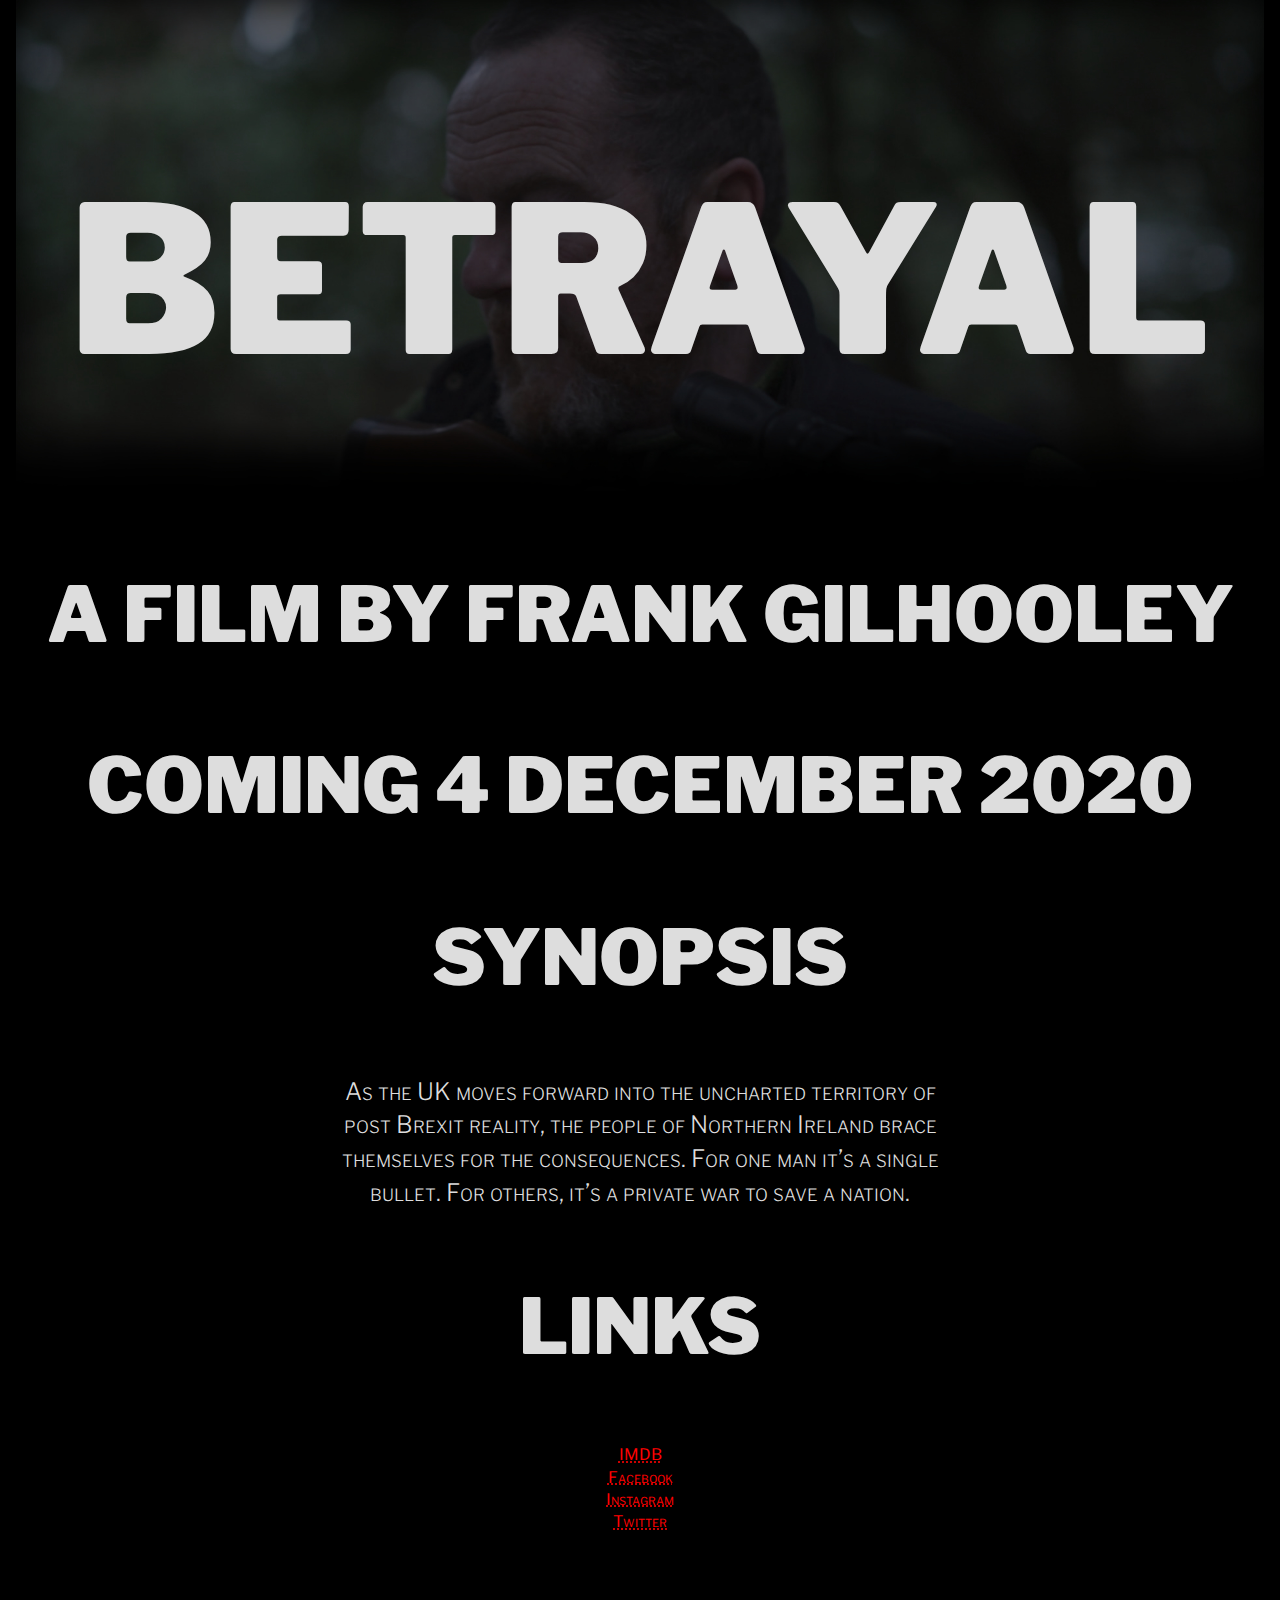
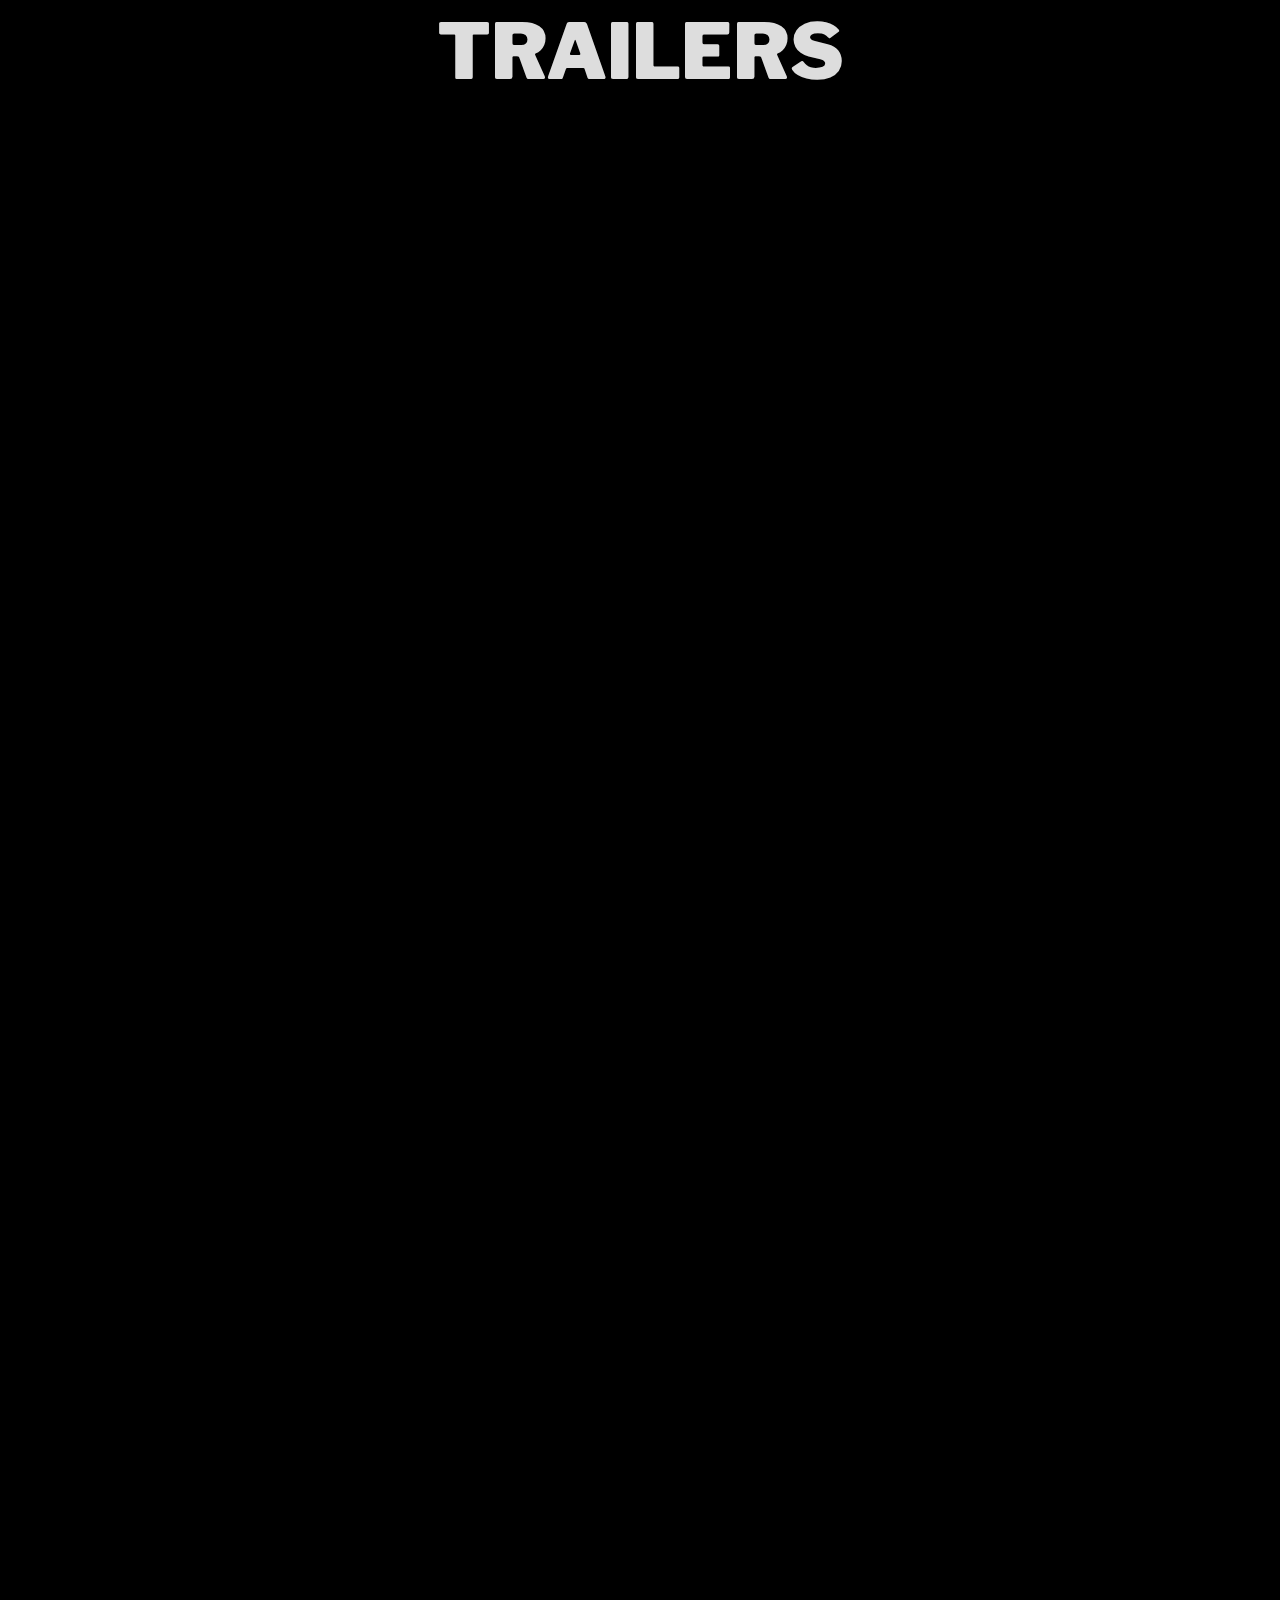
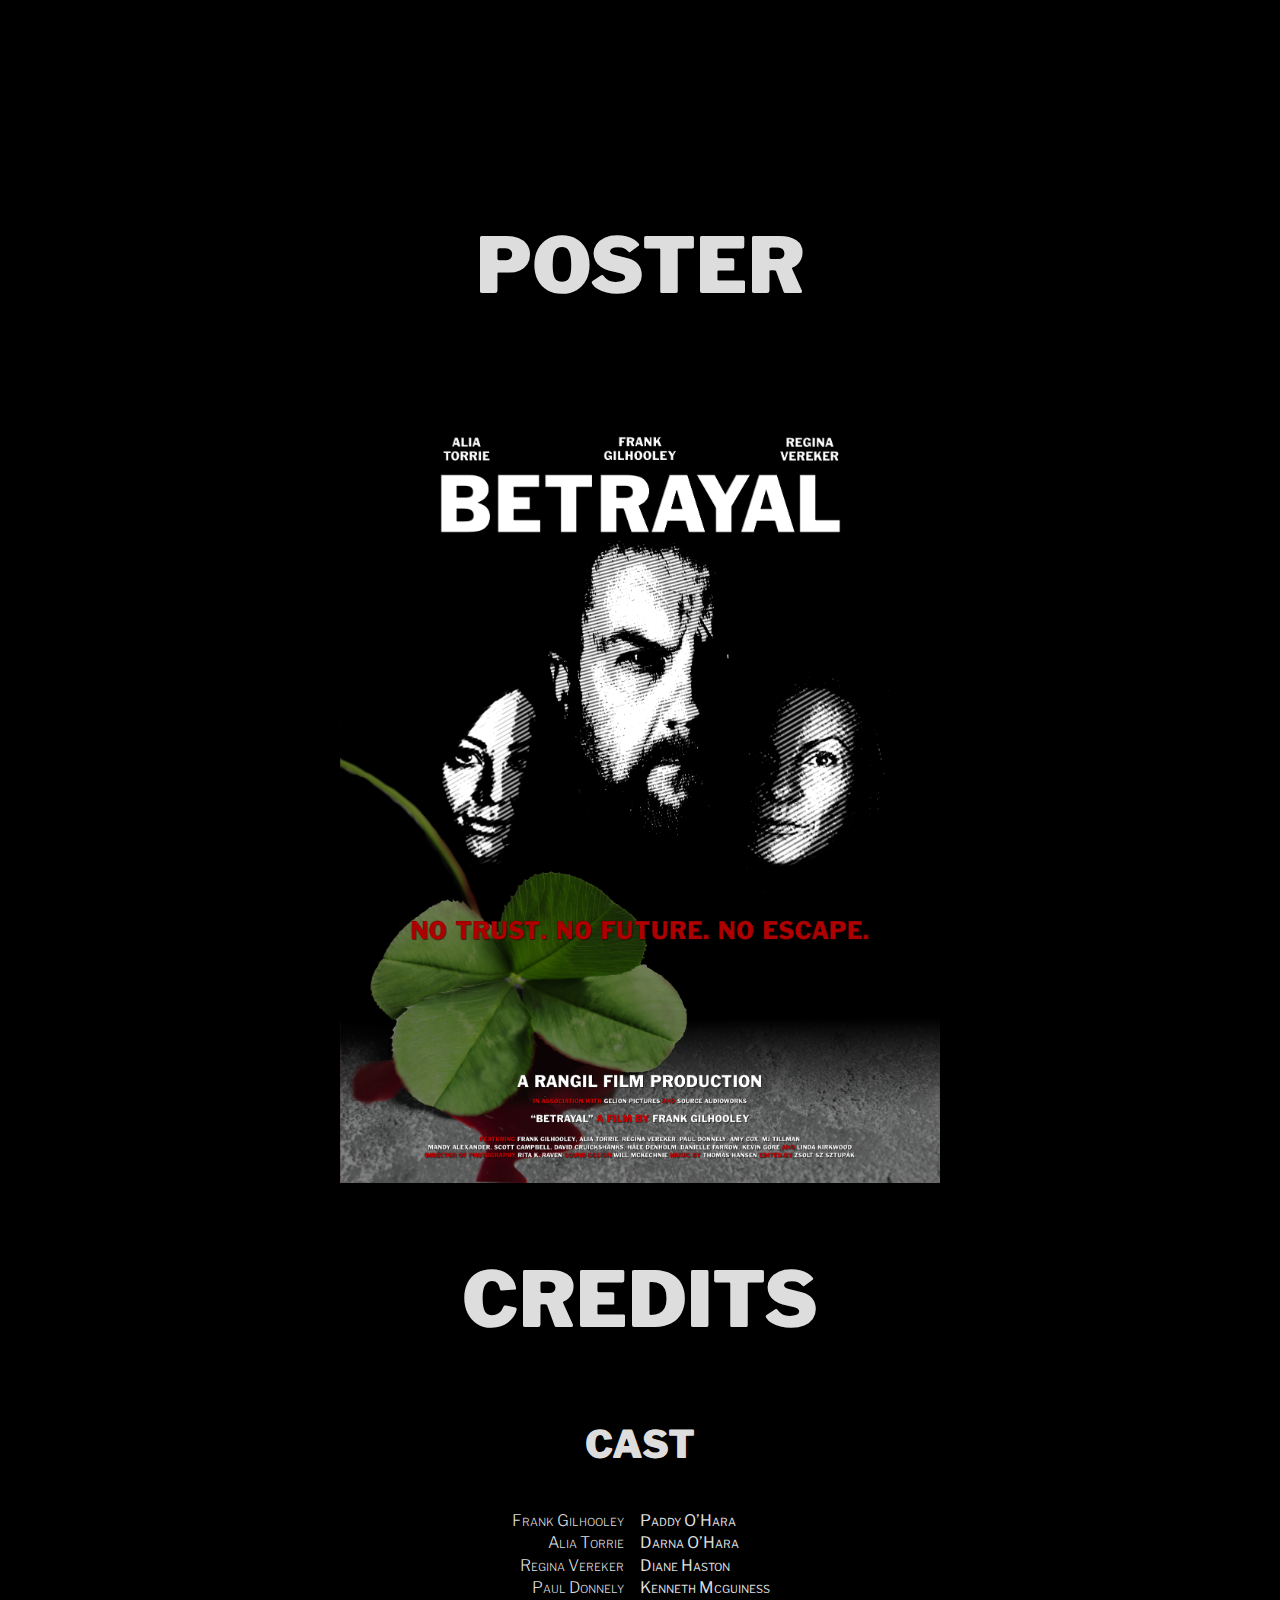
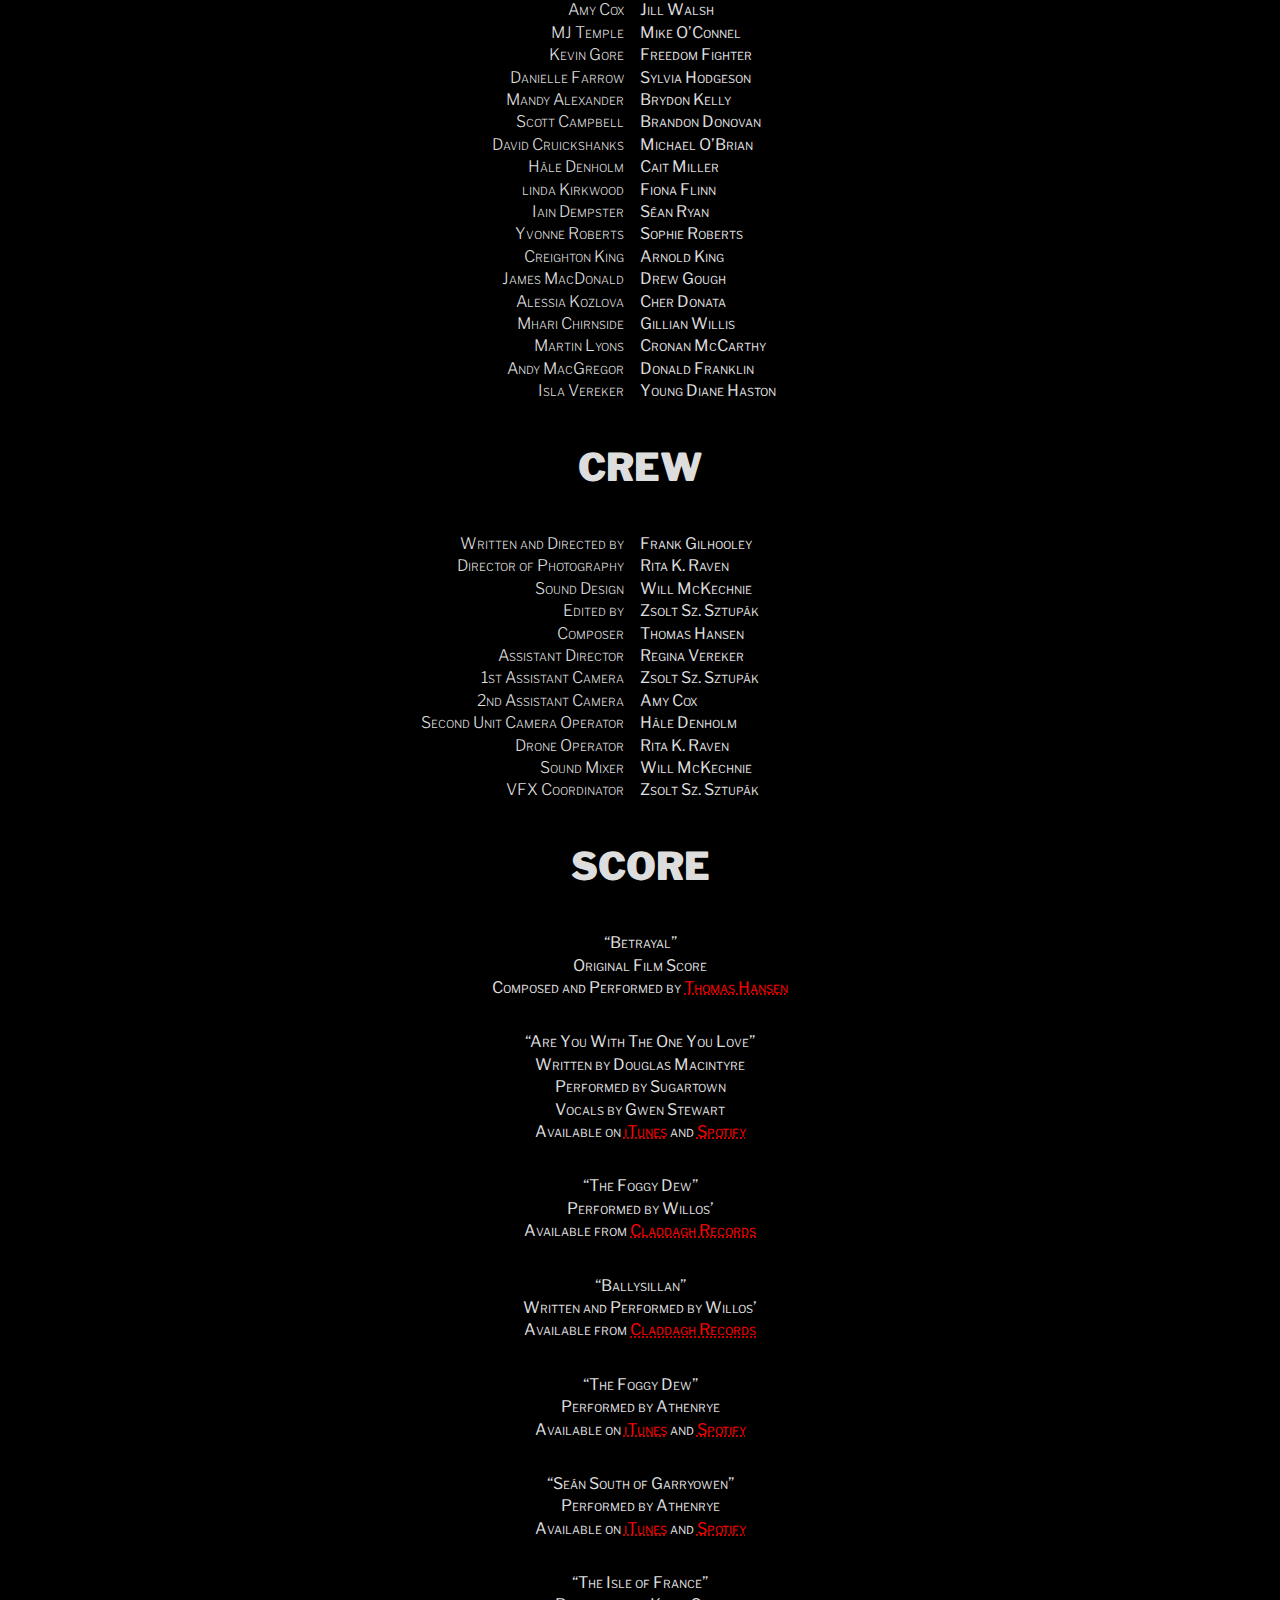
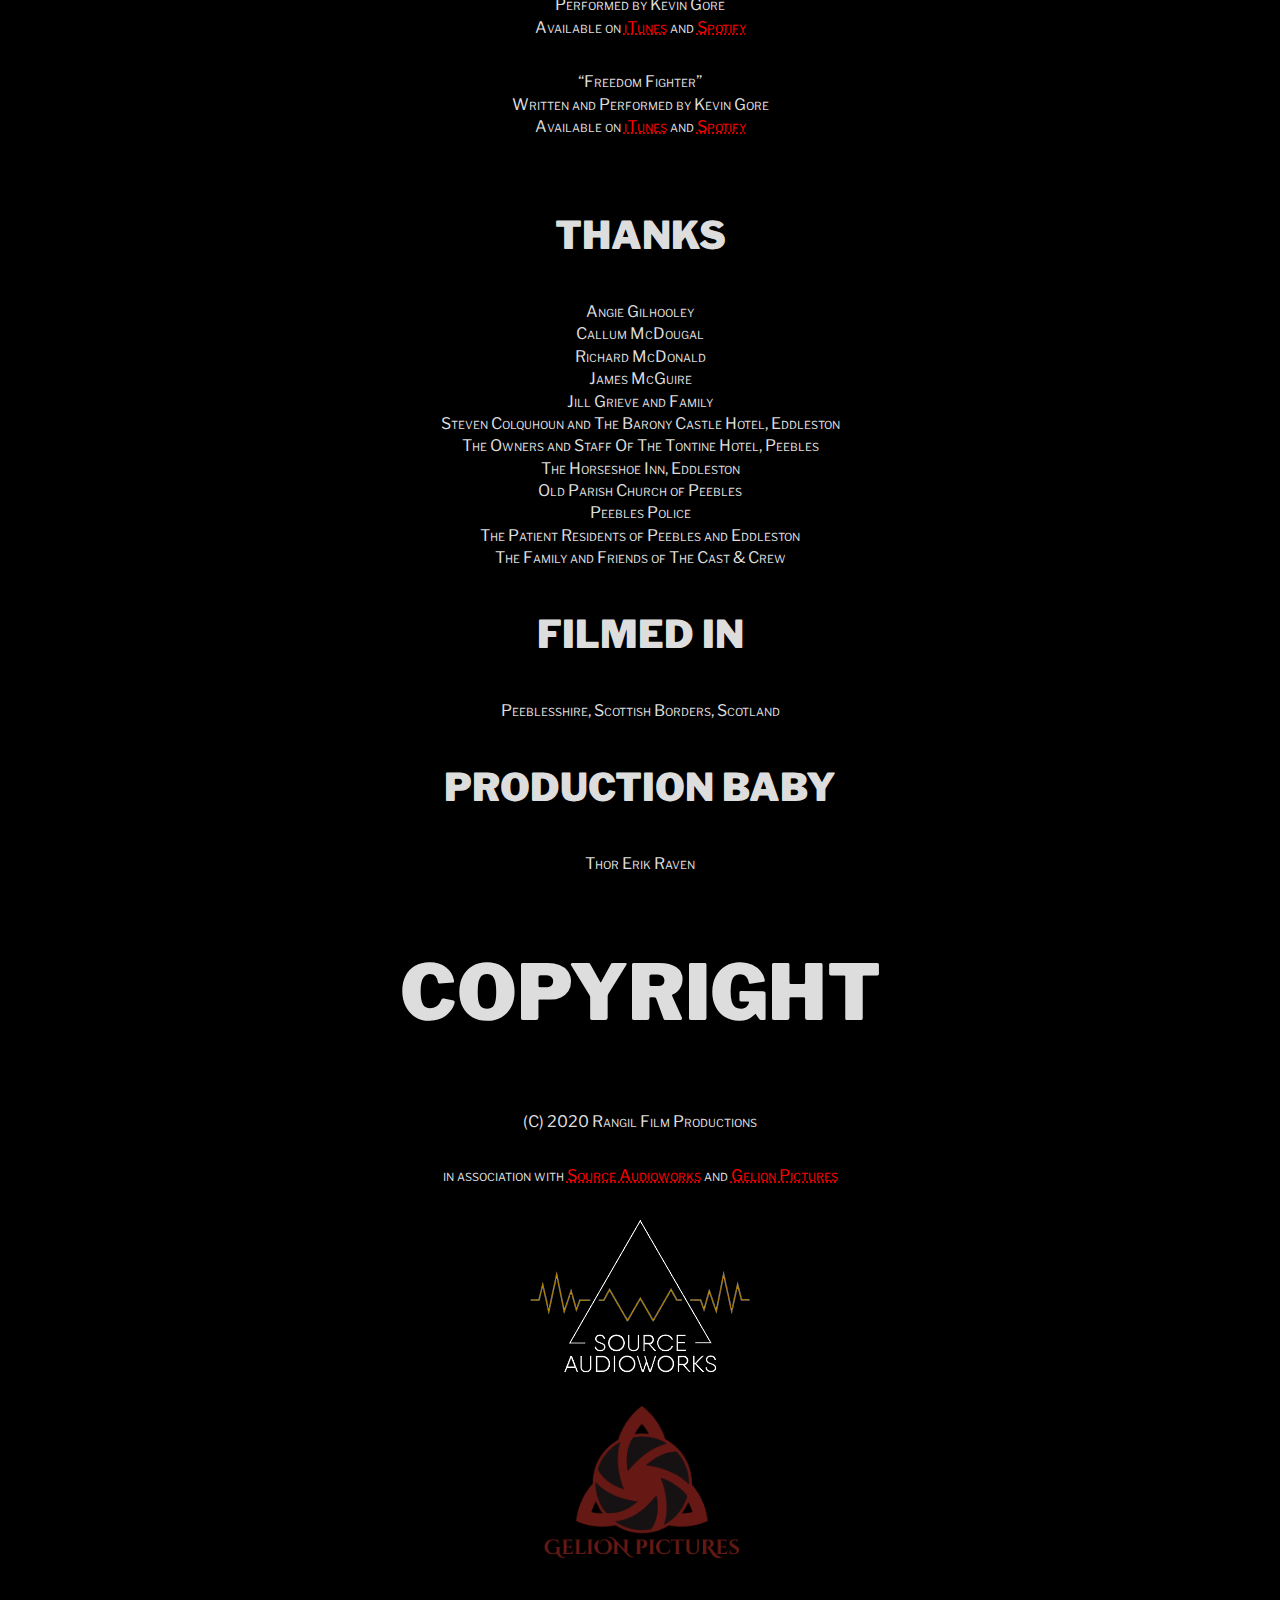
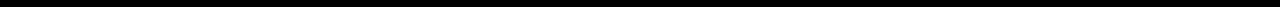
==== commit febbe1f6: "Add link to Thomas Hansen" ====
--- a/index.html
+++ b/index.html
@@ -118,7 +118,7 @@
     <li>
       <span class="centre">“Betrayal”</span>
       <span class="centre">Original Film Score</span>
-      <span class="centre">Composed and Performed by Thomas Hansen</span>
+      <span class="centre">Composed and Performed by <a href="https://www.thomashansenmusic.co.uk">Thomas Hansen</a></span>
     </li>
 
     <li>
--- a/css/main.css
+++ b/css/main.css
@@ -37,12 +37,17 @@
 
 html {
   color: #ddd;
-  background-color: #000;
   font-size: 1em;
   line-height: 1.4;
   font-family: 'LibreFranklin', sans-serif;
   margin-left: 1em;
   margin-right: 1em;
+  background-image: url('../img/background.jpg');
+  background-repeat: no-repeat;
+  background-position: top center;
+  background-color: #000;
+  background-size: contain;
+  transition: background-image 1s;
 }
 
 h1 {
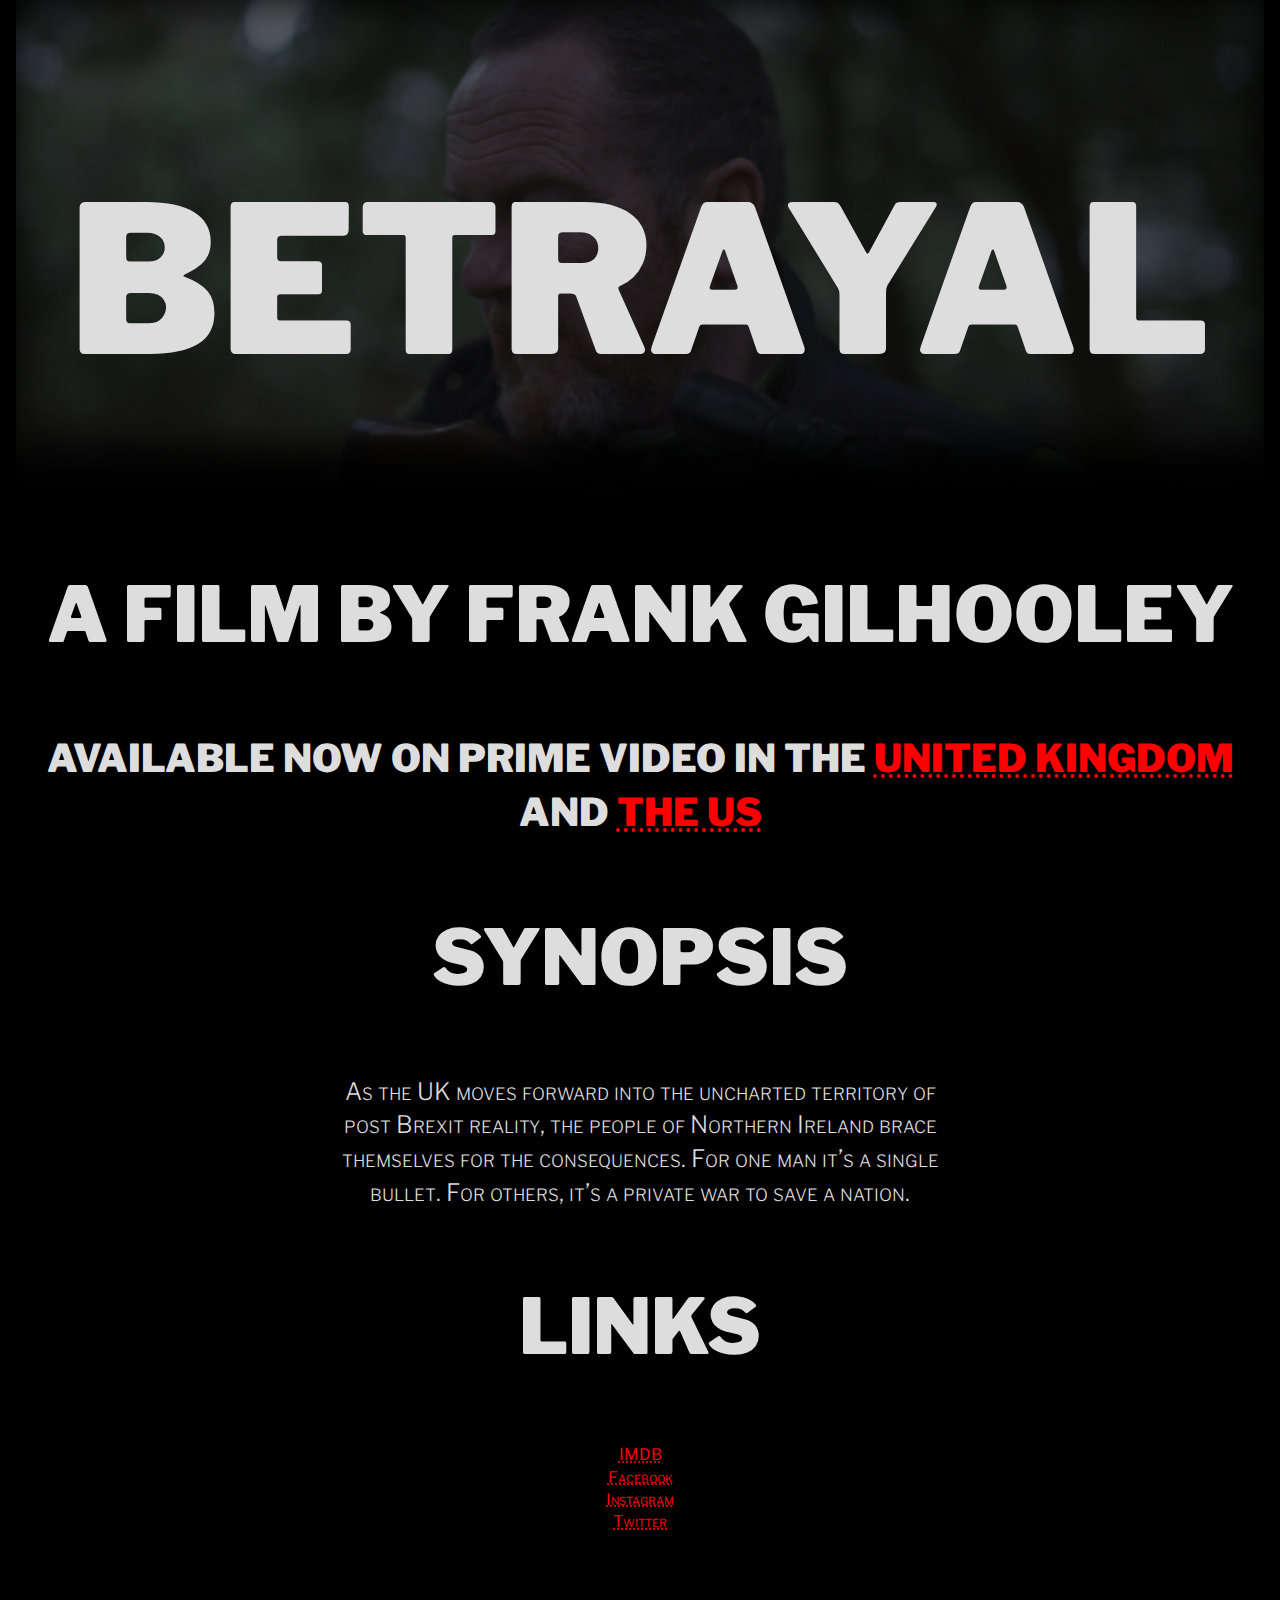
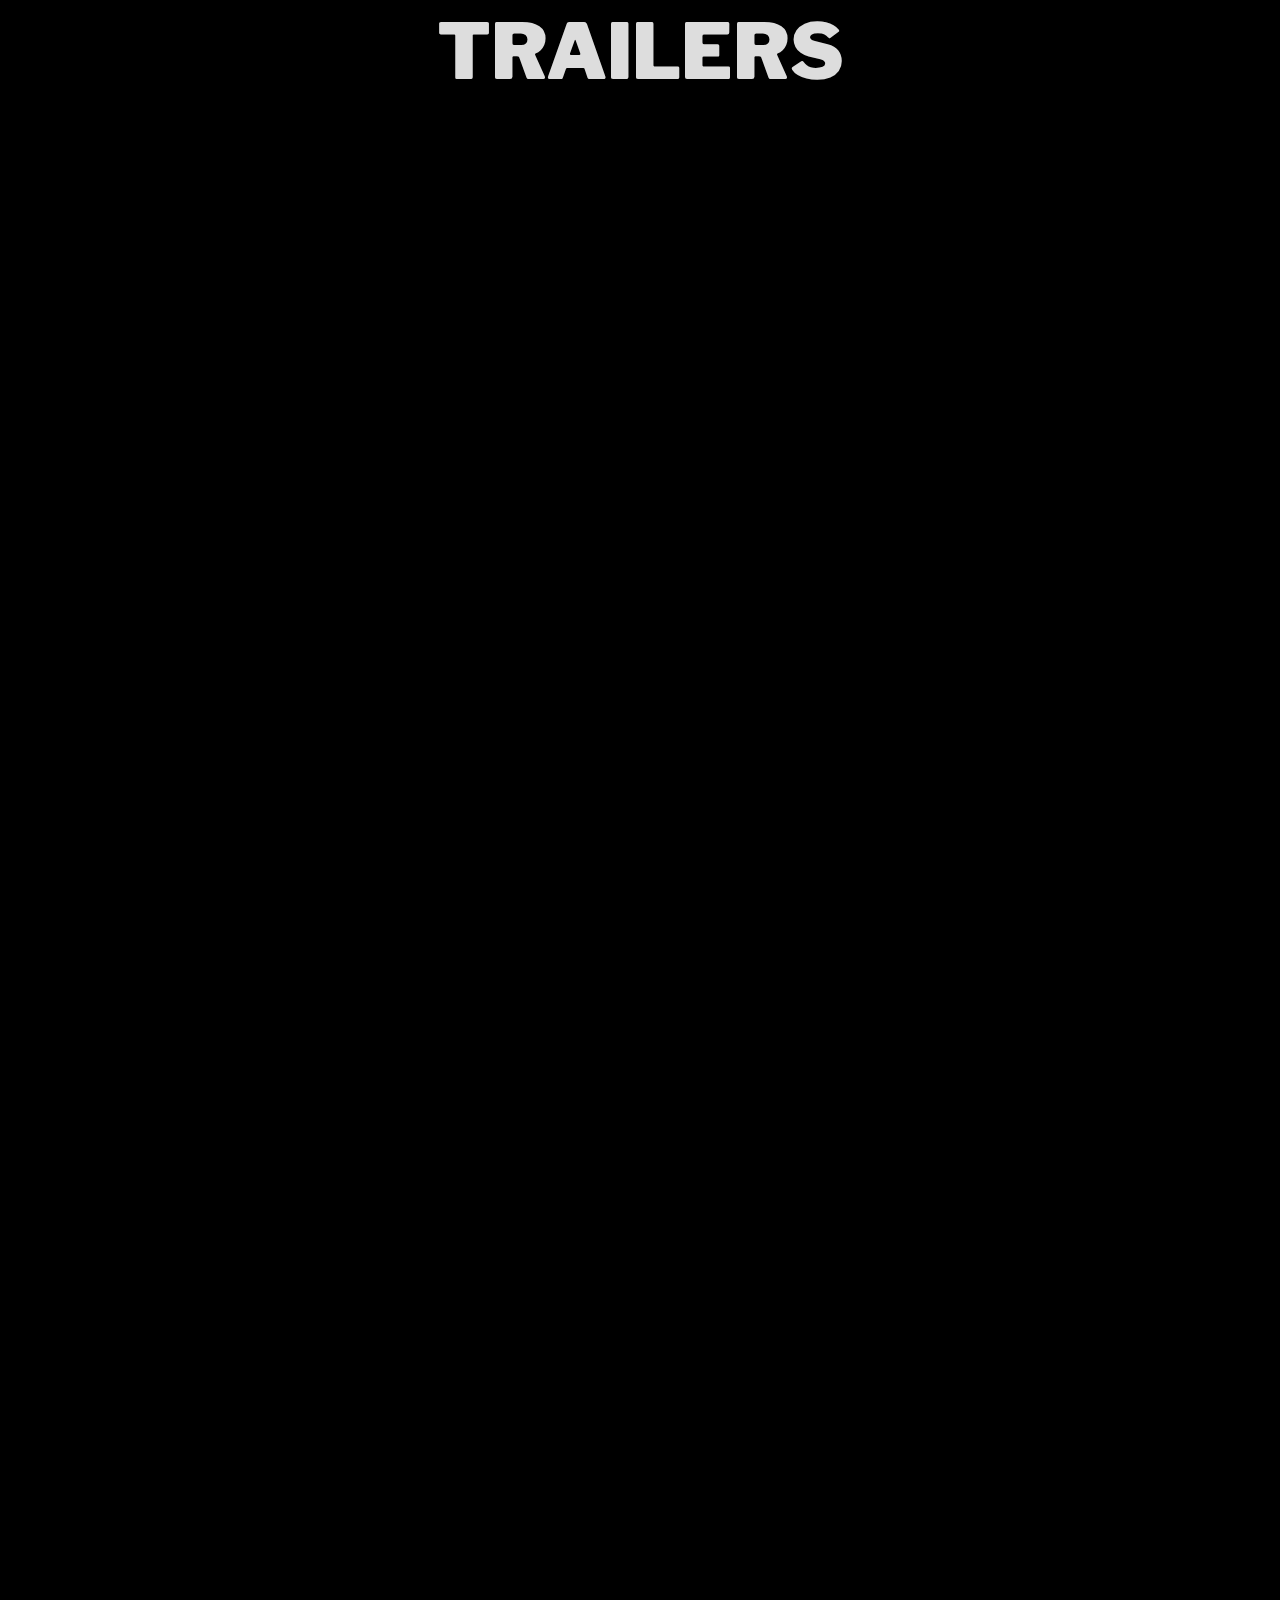
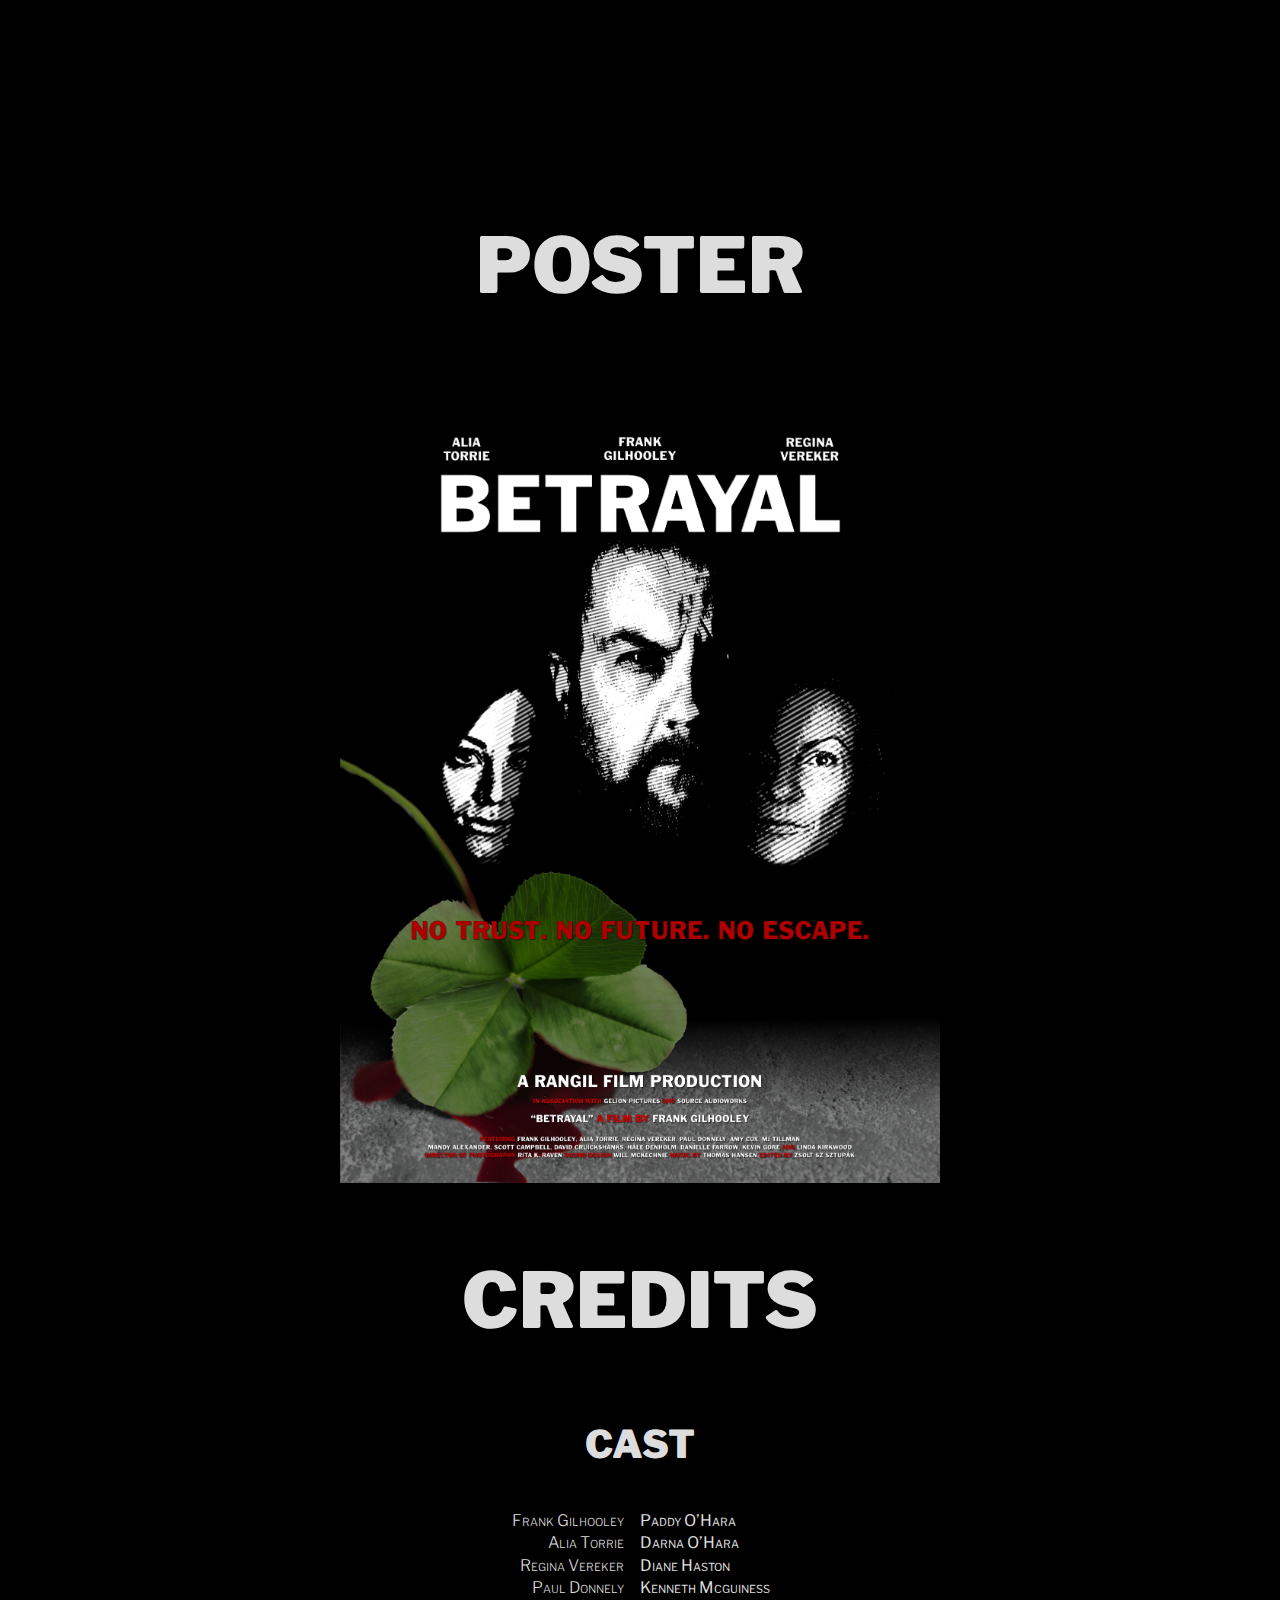
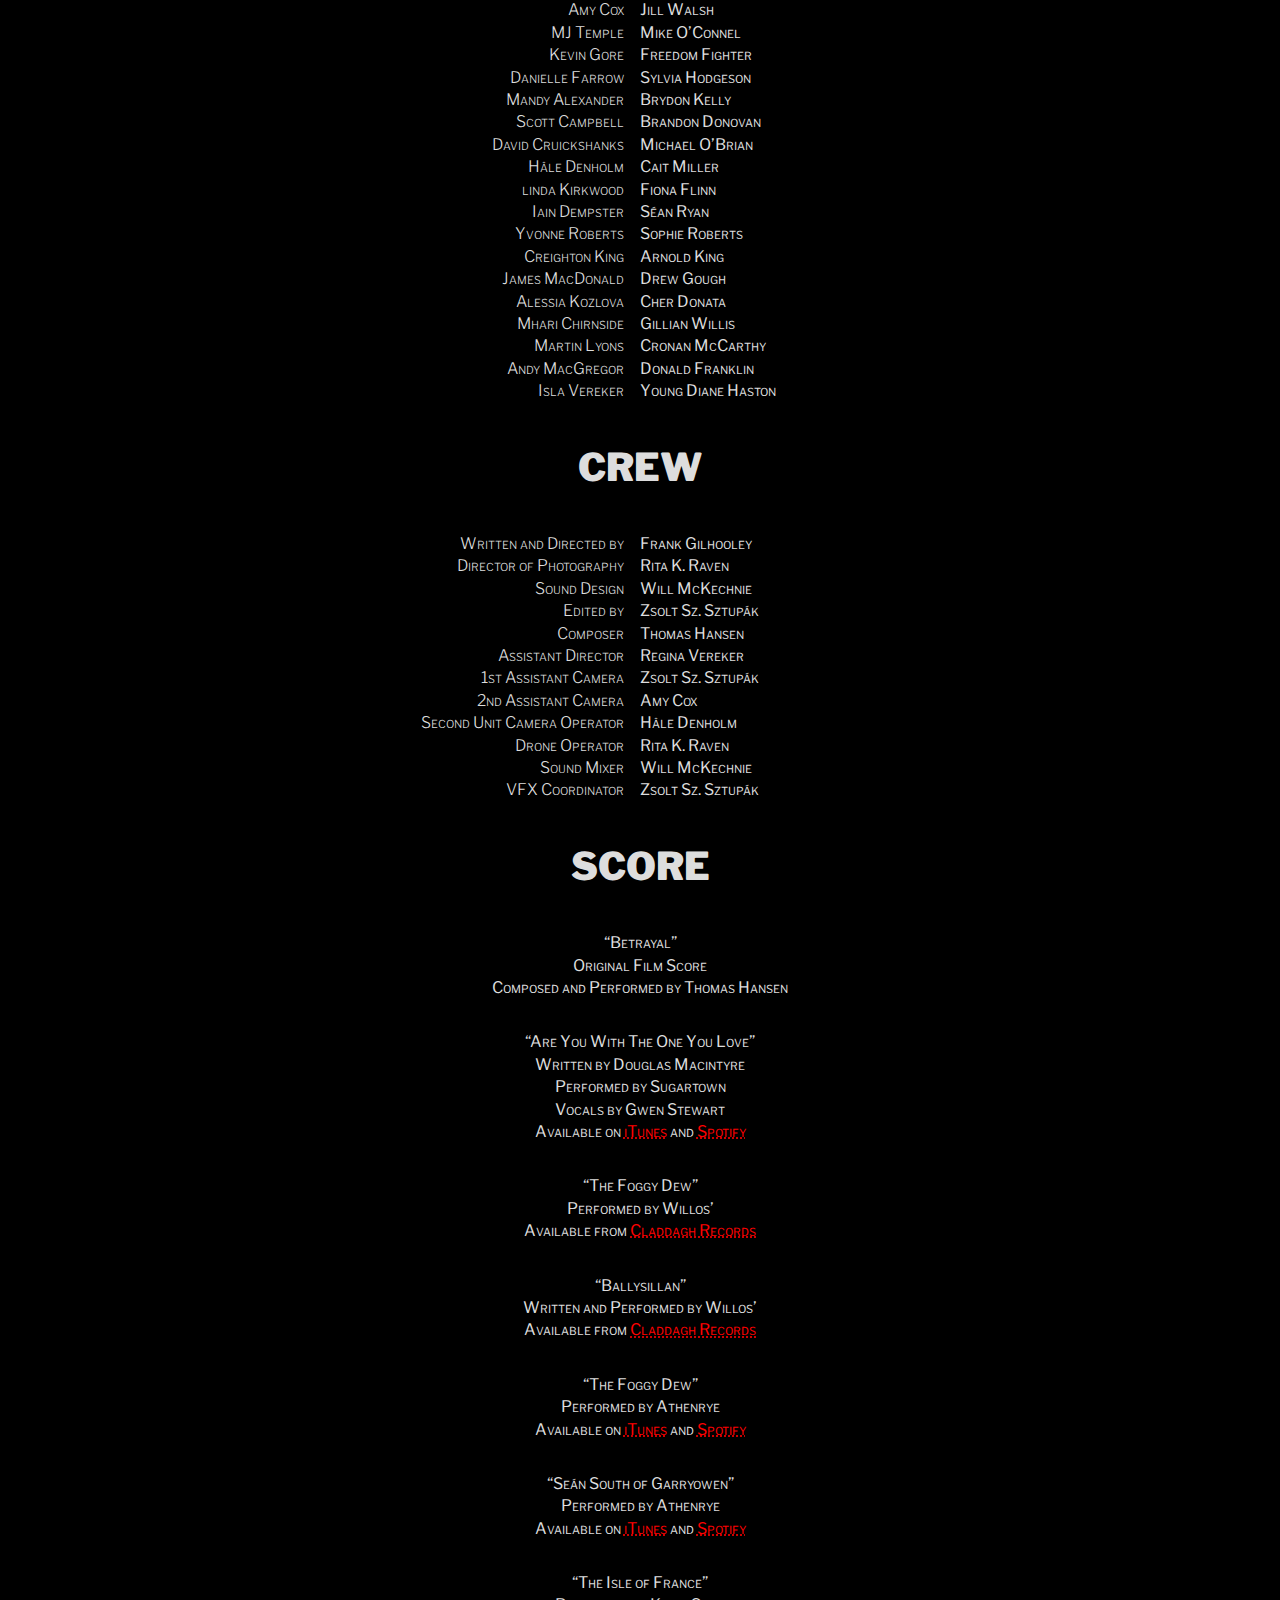
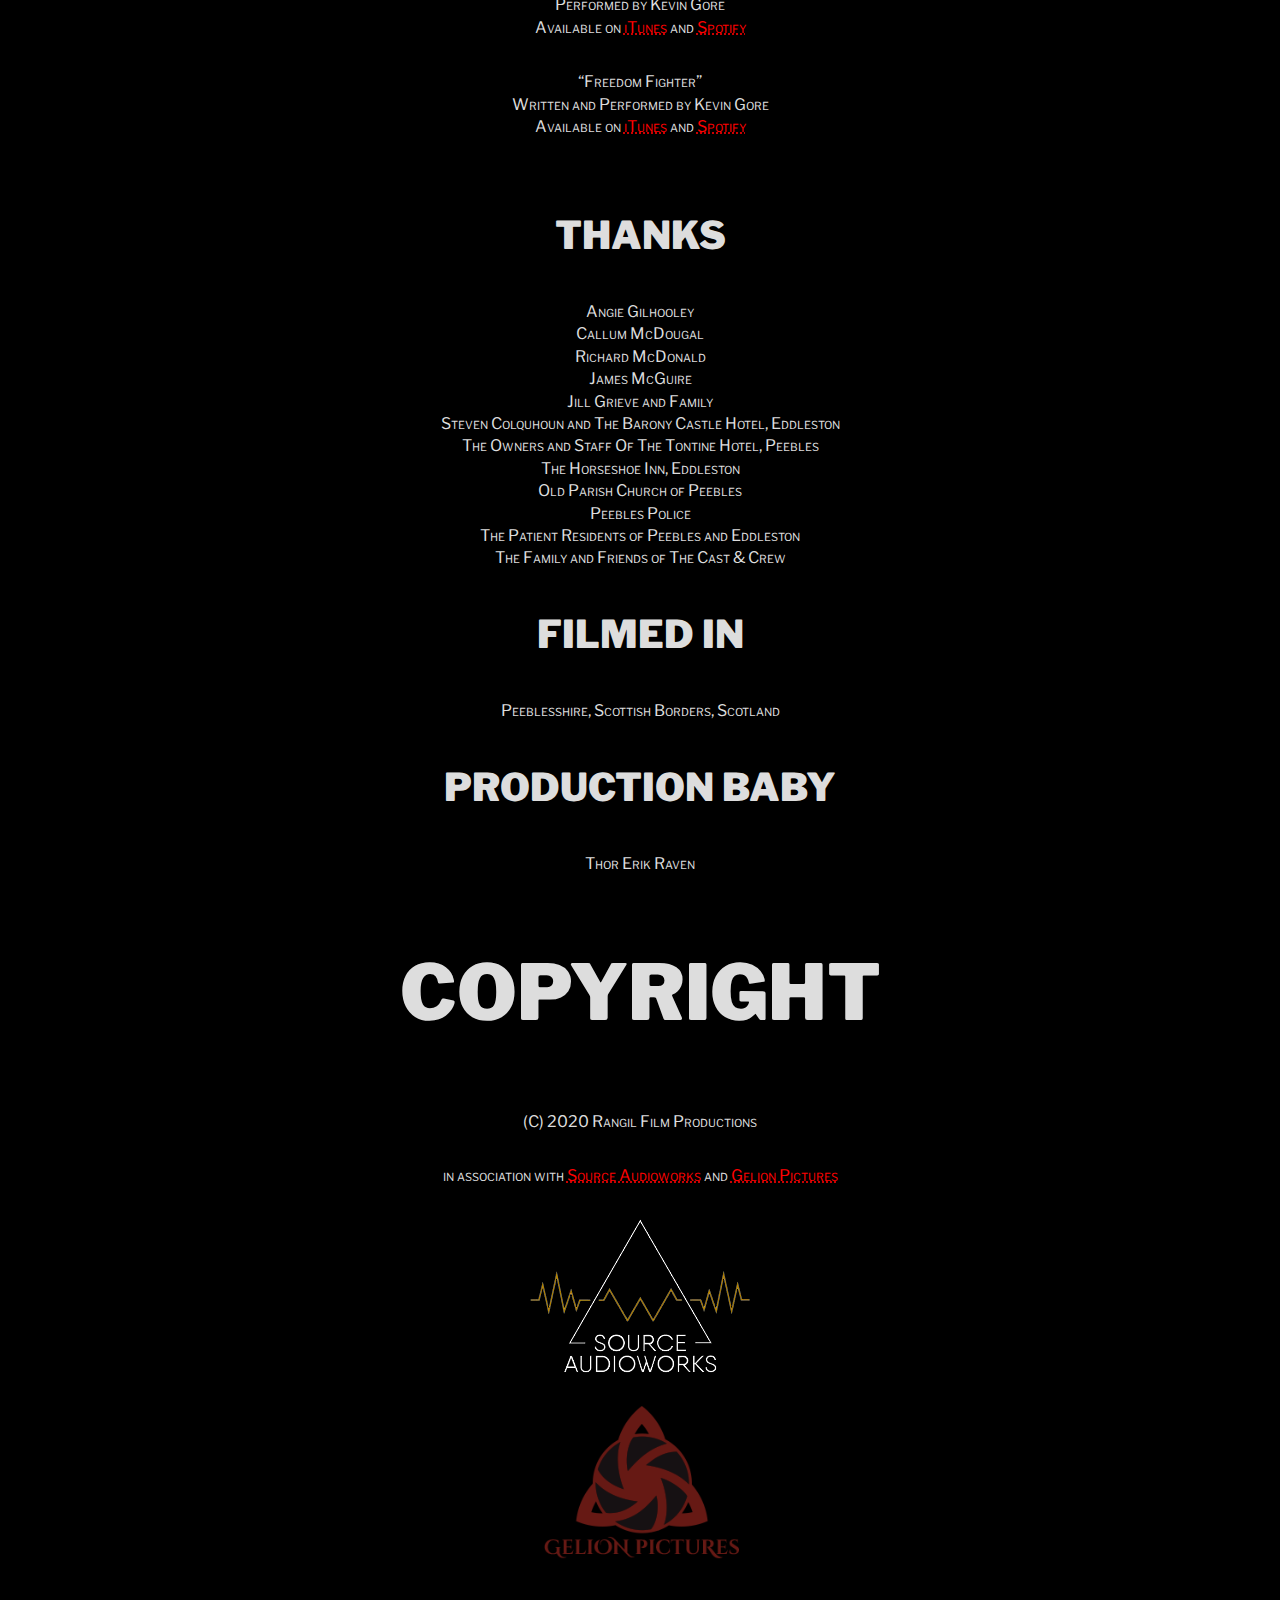
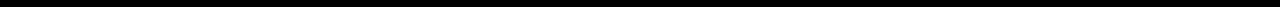
==== commit 8d10e116: "Change links to the released versions" ====
--- a/index.html
+++ b/index.html
@@ -33,12 +33,10 @@
 </head>
 
 <body>
-
-  <!-- Add your site or application content here -->
   <h1>Betrayal</h1>
   <h2>A Film By Frank Gilhooley</h2>
 
-  <h2>Coming 4 December 2020</h2>
+  <h3>Available now on Prime Video in the <a href="https://www.amazon.co.uk/dp/B08LZ65JVC">United Kingdom</a> and <a href="https://www.amazon.com/dp/B08M9K3B7X">the US</a></h3>
 
   <h2>Synopsis</h2>
   <p>As the UK moves forward into the uncharted territory of post Brexit reality, the people of Northern Ireland brace themselves for the consequences. For one man it’s a single bullet. For others, it’s a private war to save a nation.</p>
@@ -54,13 +52,13 @@
   <h2>Trailers</h2>
   <p class="video">
     <div class="videowrapper">
-      <iframe width="560" height="315" src="https://www.youtube.com/embed/DvAb6yZNxnU" frameborder="0" allow="accelerometer; autoplay; clipboard-write; encrypted-media; gyroscope; picture-in-picture" allowfullscreen></iframe>
+      <iframe width="560" height="315" src="https://www.youtube.com/embed/wFdL3q9732U" frameborder="0" allow="accelerometer; autoplay; clipboard-write; encrypted-media; gyroscope; picture-in-picture" allowfullscreen></iframe>
     </div>
   </p>
 
   <p class="video">
     <div class="videowrapper">
-      <iframe width="560" height="315" src="https://www.youtube.com/embed/Y5S8TRHiNHc" frameborder="0" allow="accelerometer; autoplay; clipboard-write; encrypted-media; gyroscope; picture-in-picture" allowfullscreen></iframe>
+      <iframe width="560" height="315" src="https://www.youtube.com/embed/zMg1kktWYKU" frameborder="0" allow="accelerometer; autoplay; clipboard-write; encrypted-media; gyroscope; picture-in-picture" allowfullscreen></iframe>
     </div>
   </p>
 
@@ -118,7 +116,7 @@
     <li>
       <span class="centre">“Betrayal”</span>
       <span class="centre">Original Film Score</span>
-      <span class="centre">Composed and Performed by <a href="https://www.thomashansenmusic.co.uk">Thomas Hansen</a></span>
+      <span class="centre">Composed and Performed by Thomas Hansen</span>
     </li>
 
     <li>
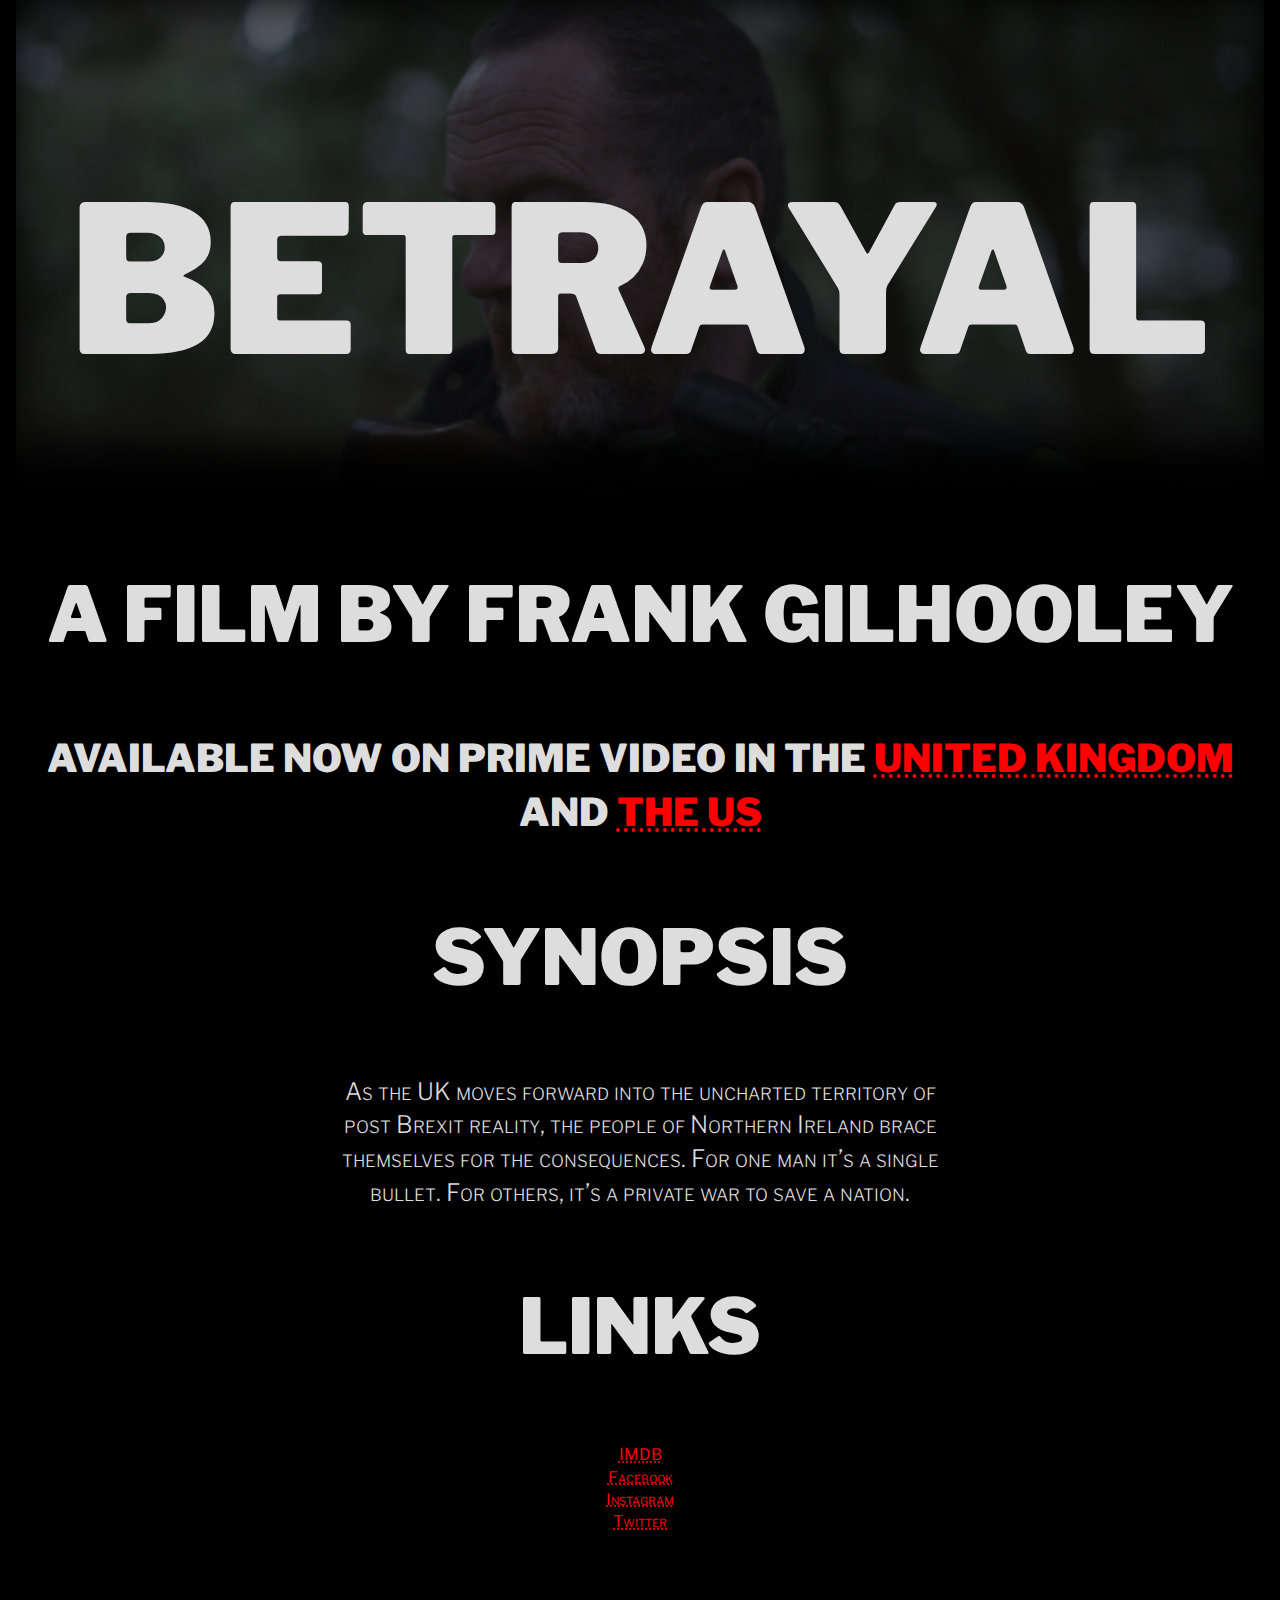
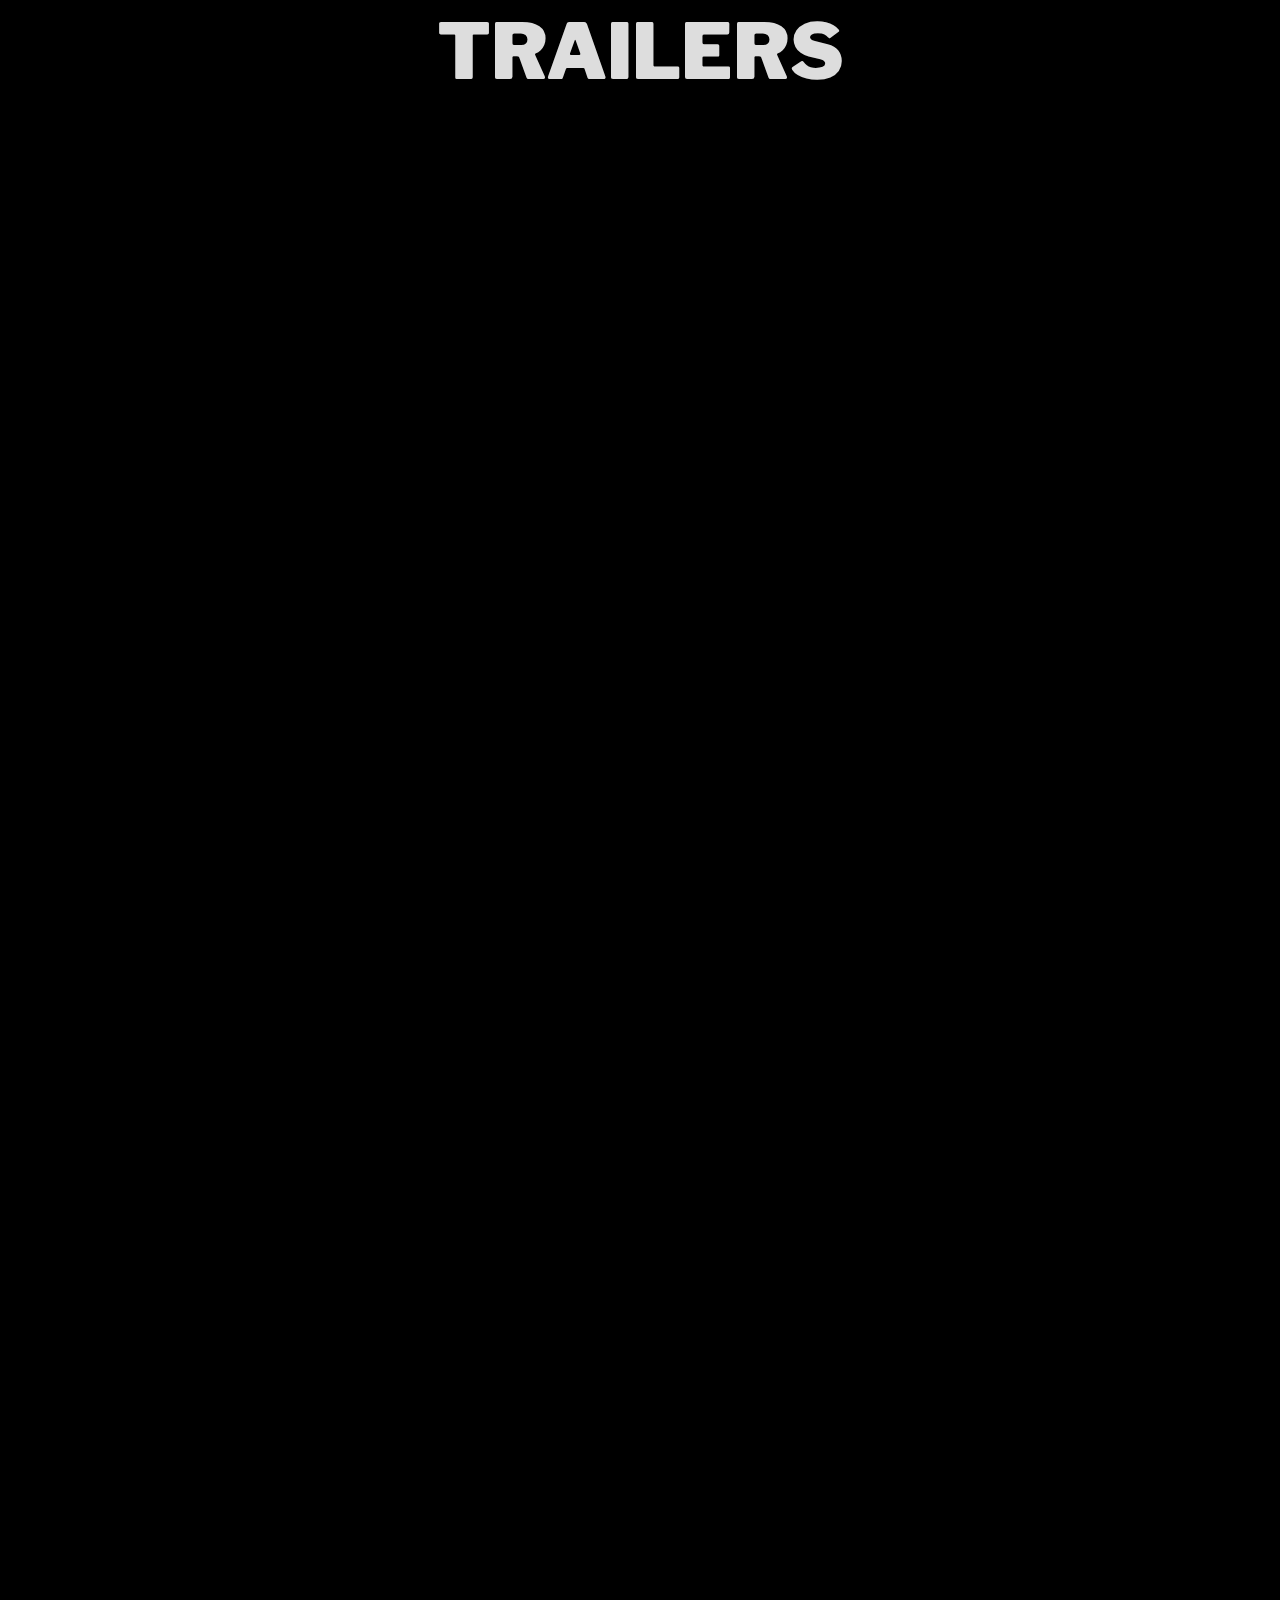
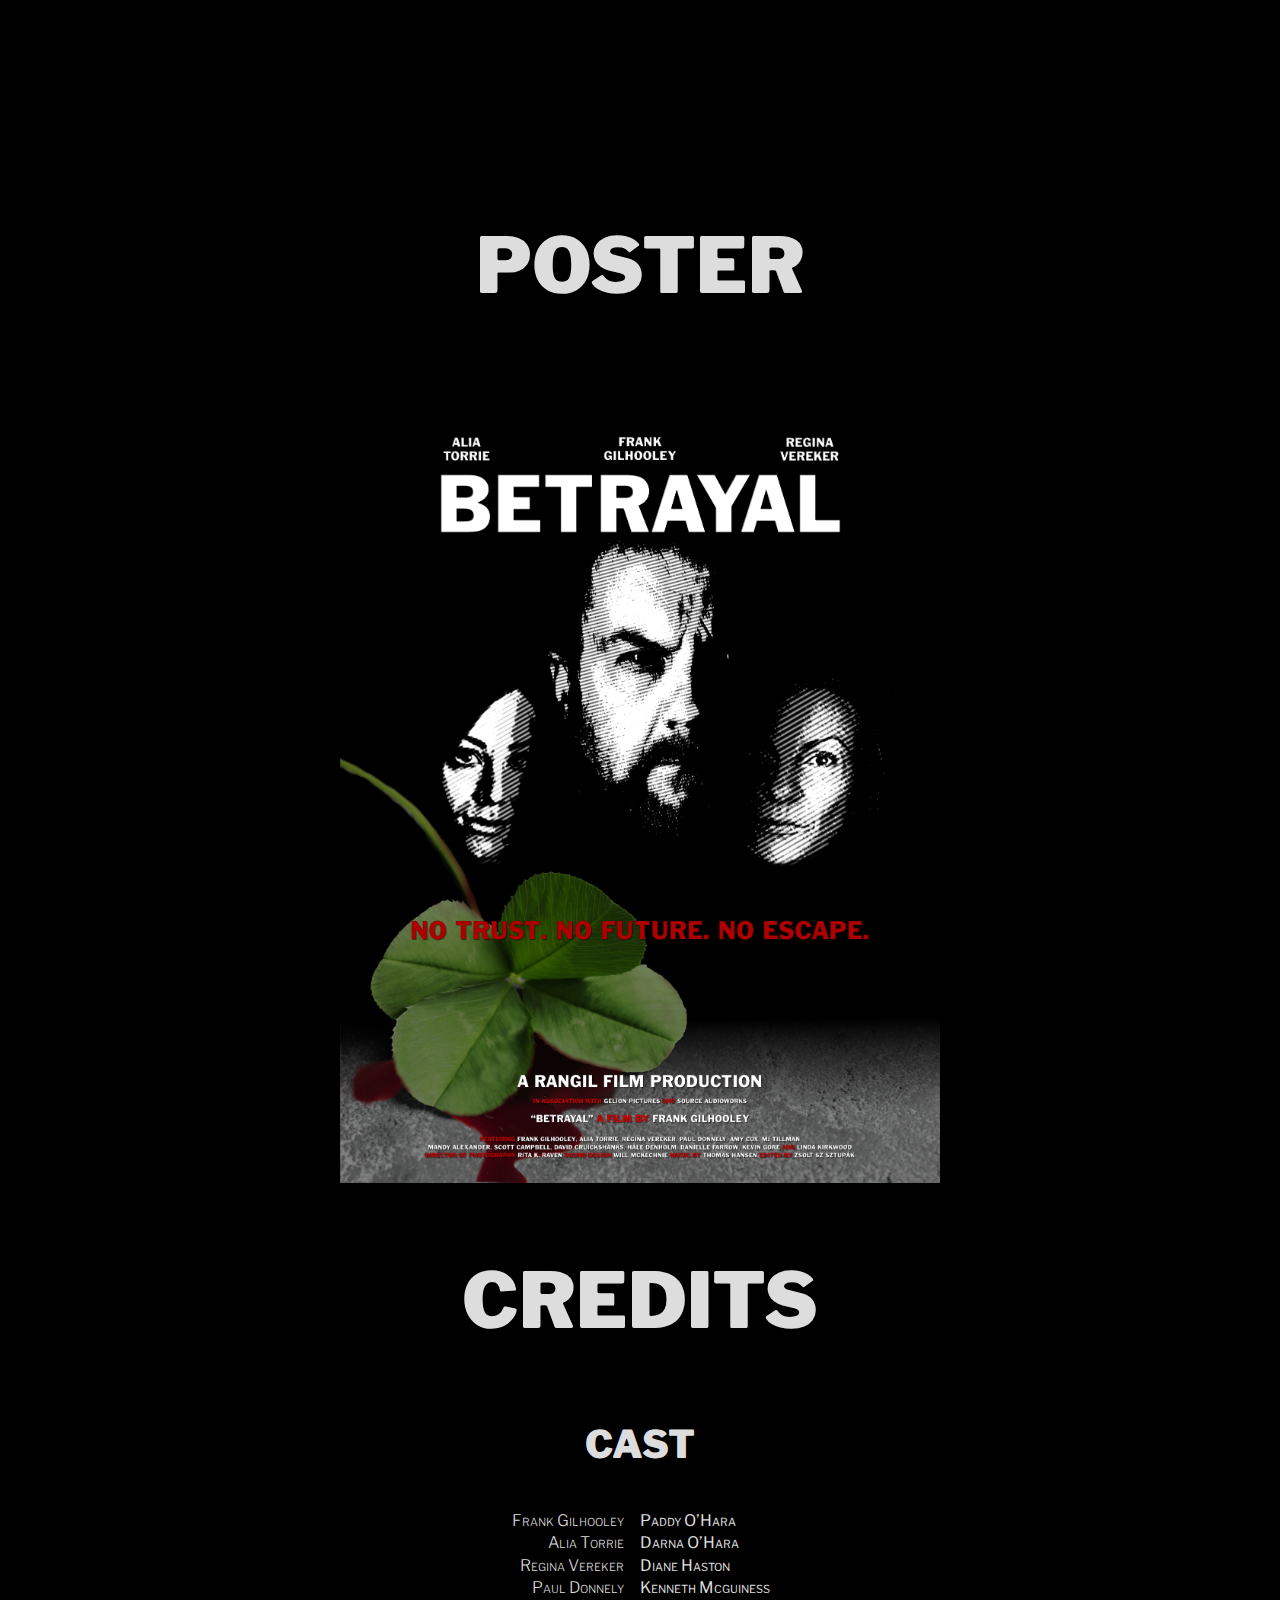
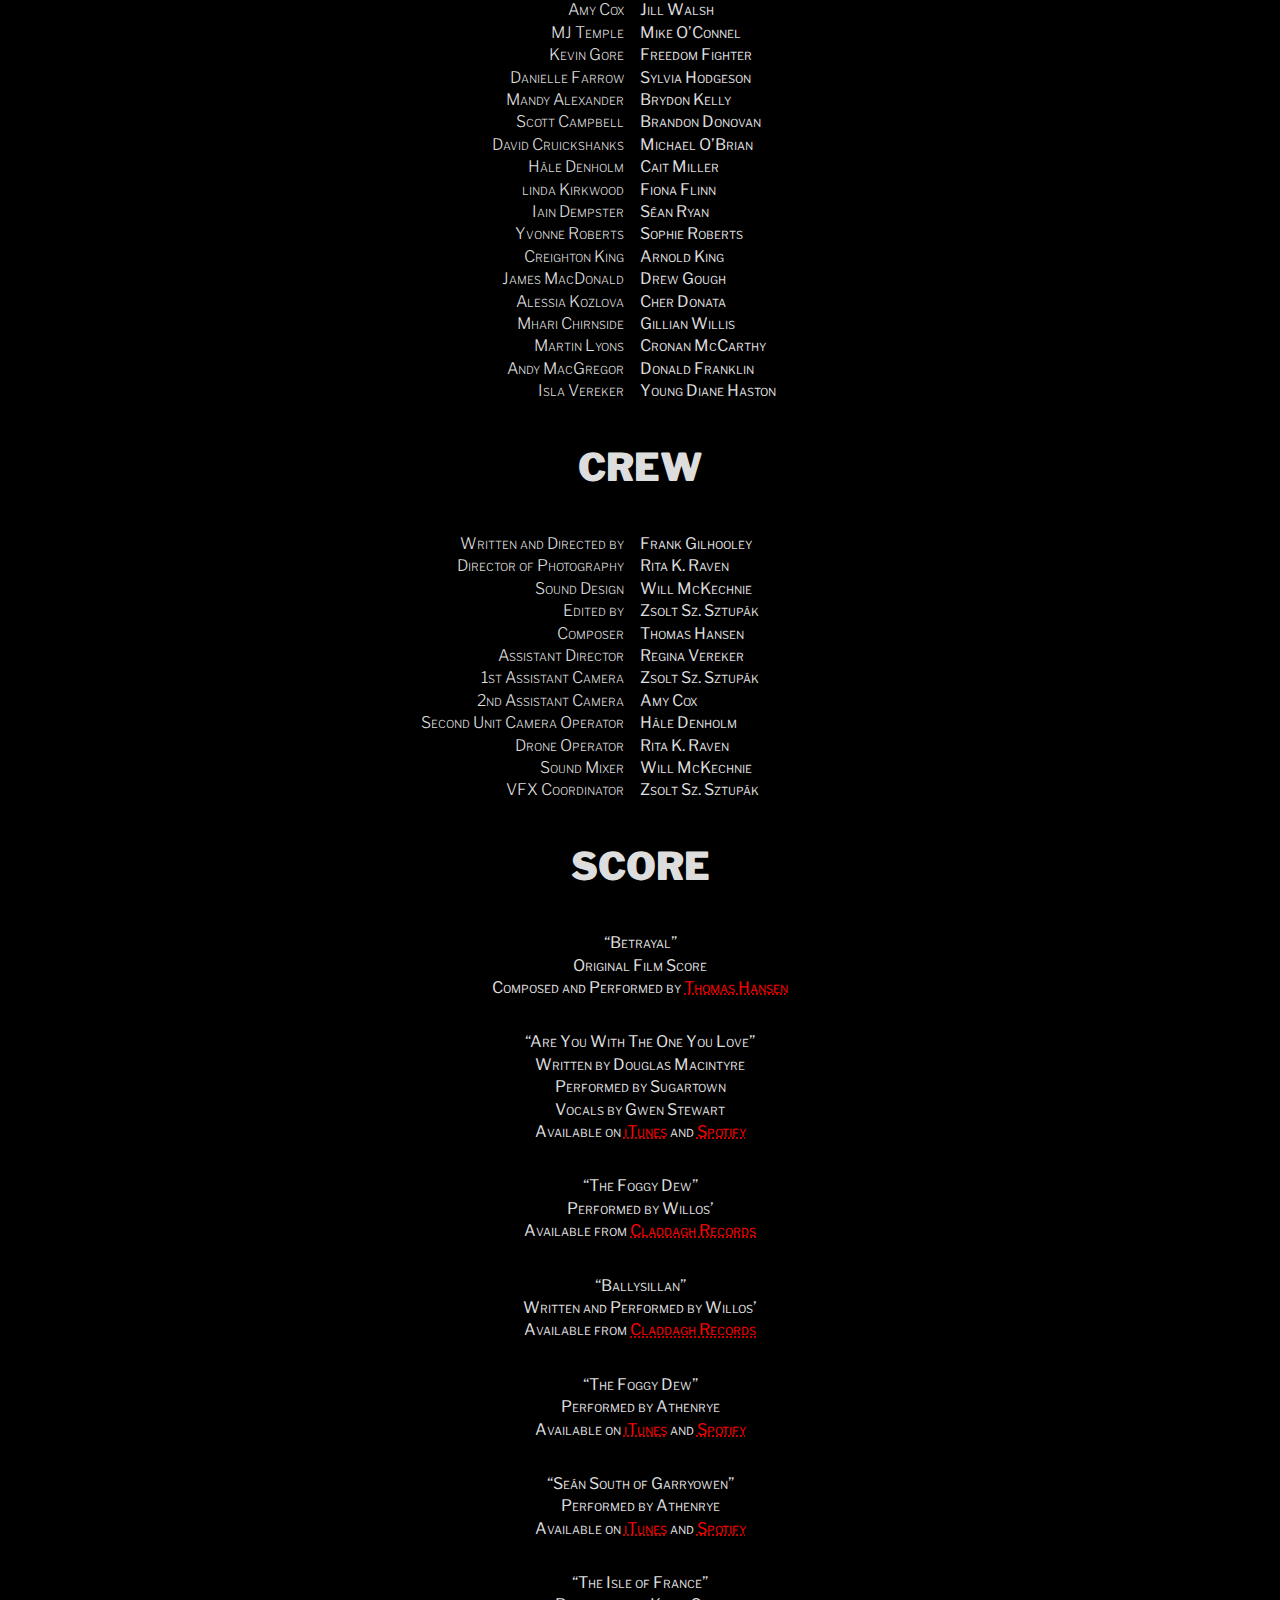
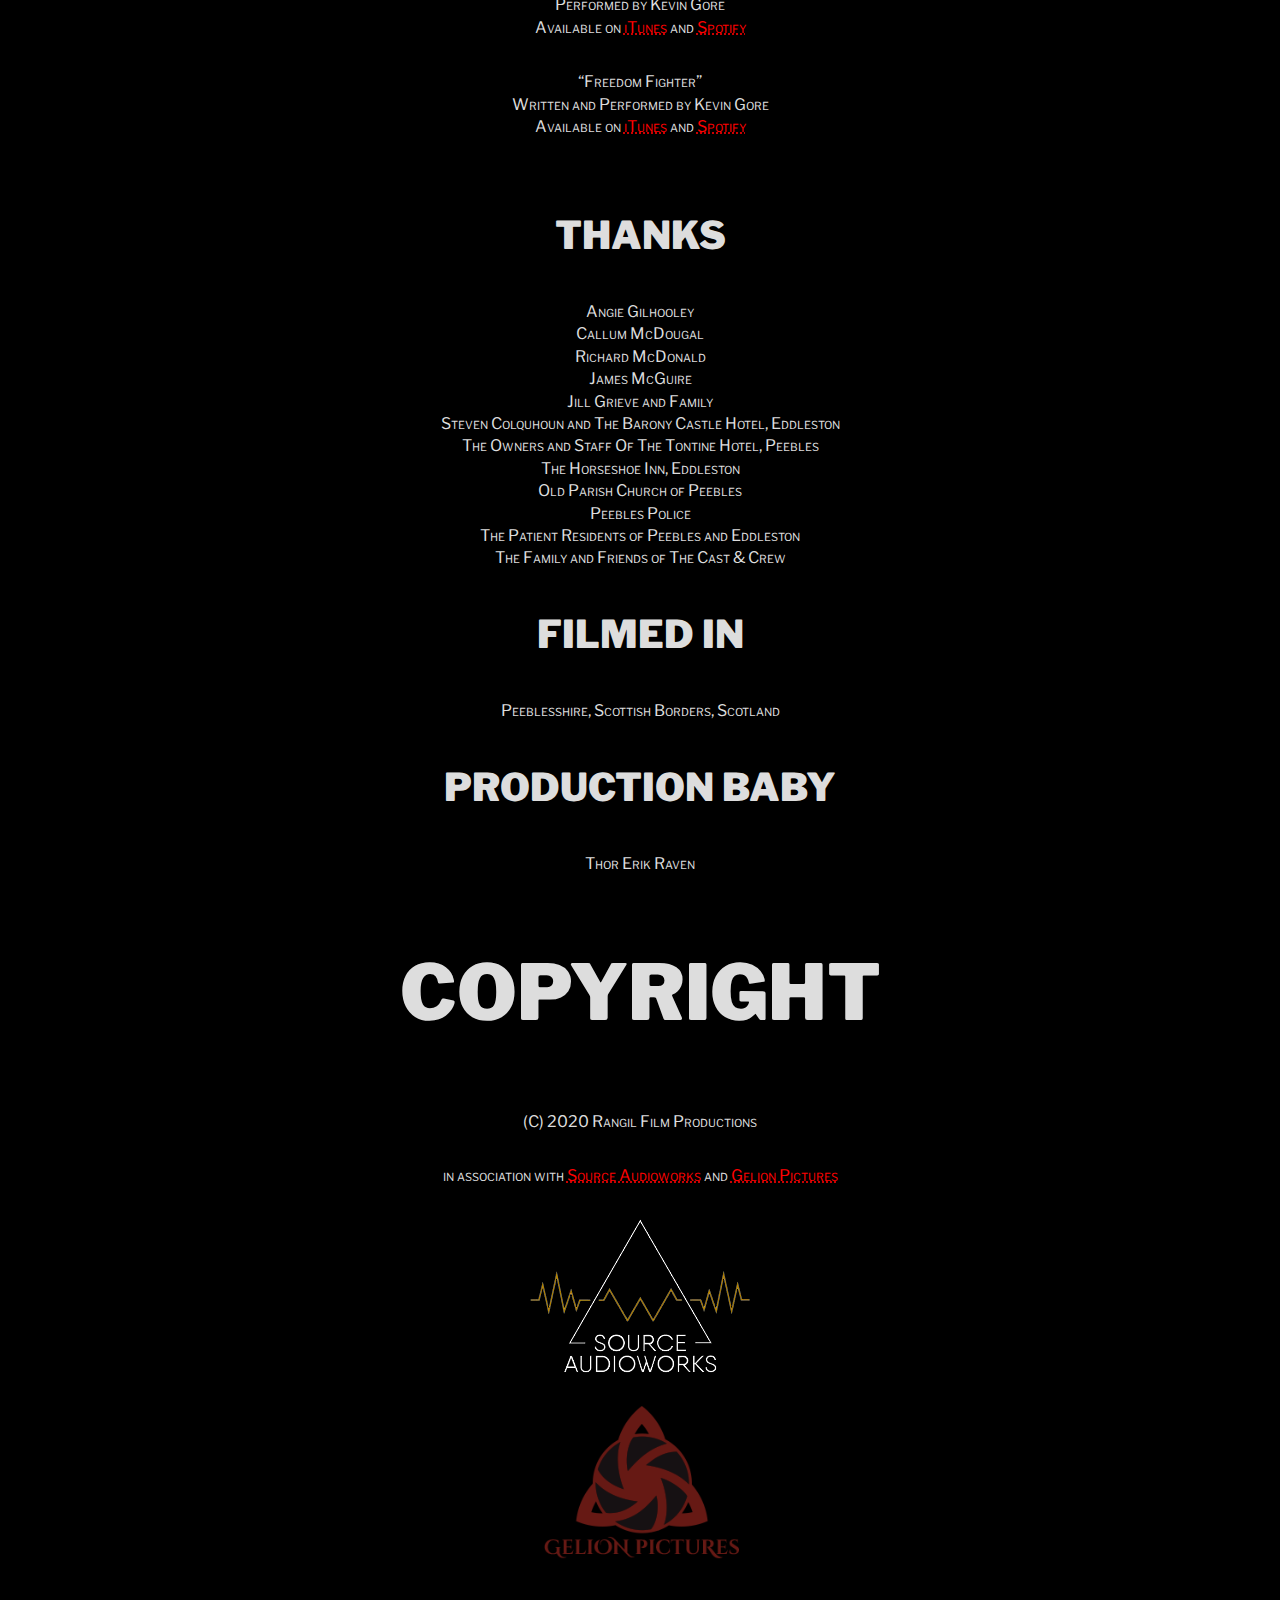
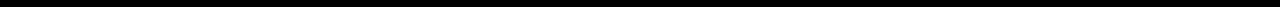
==== commit dfc57c77: "Merge remote-tracking branch 'origin/main' into main" ====
--- a/index.html
+++ b/index.html
@@ -116,7 +116,7 @@
     <li>
       <span class="centre">“Betrayal”</span>
       <span class="centre">Original Film Score</span>
-      <span class="centre">Composed and Performed by Thomas Hansen</span>
+      <span class="centre">Composed and Performed by <a href="https://www.thomashansenmusic.co.uk">Thomas Hansen</a></span>
     </li>
 
     <li>
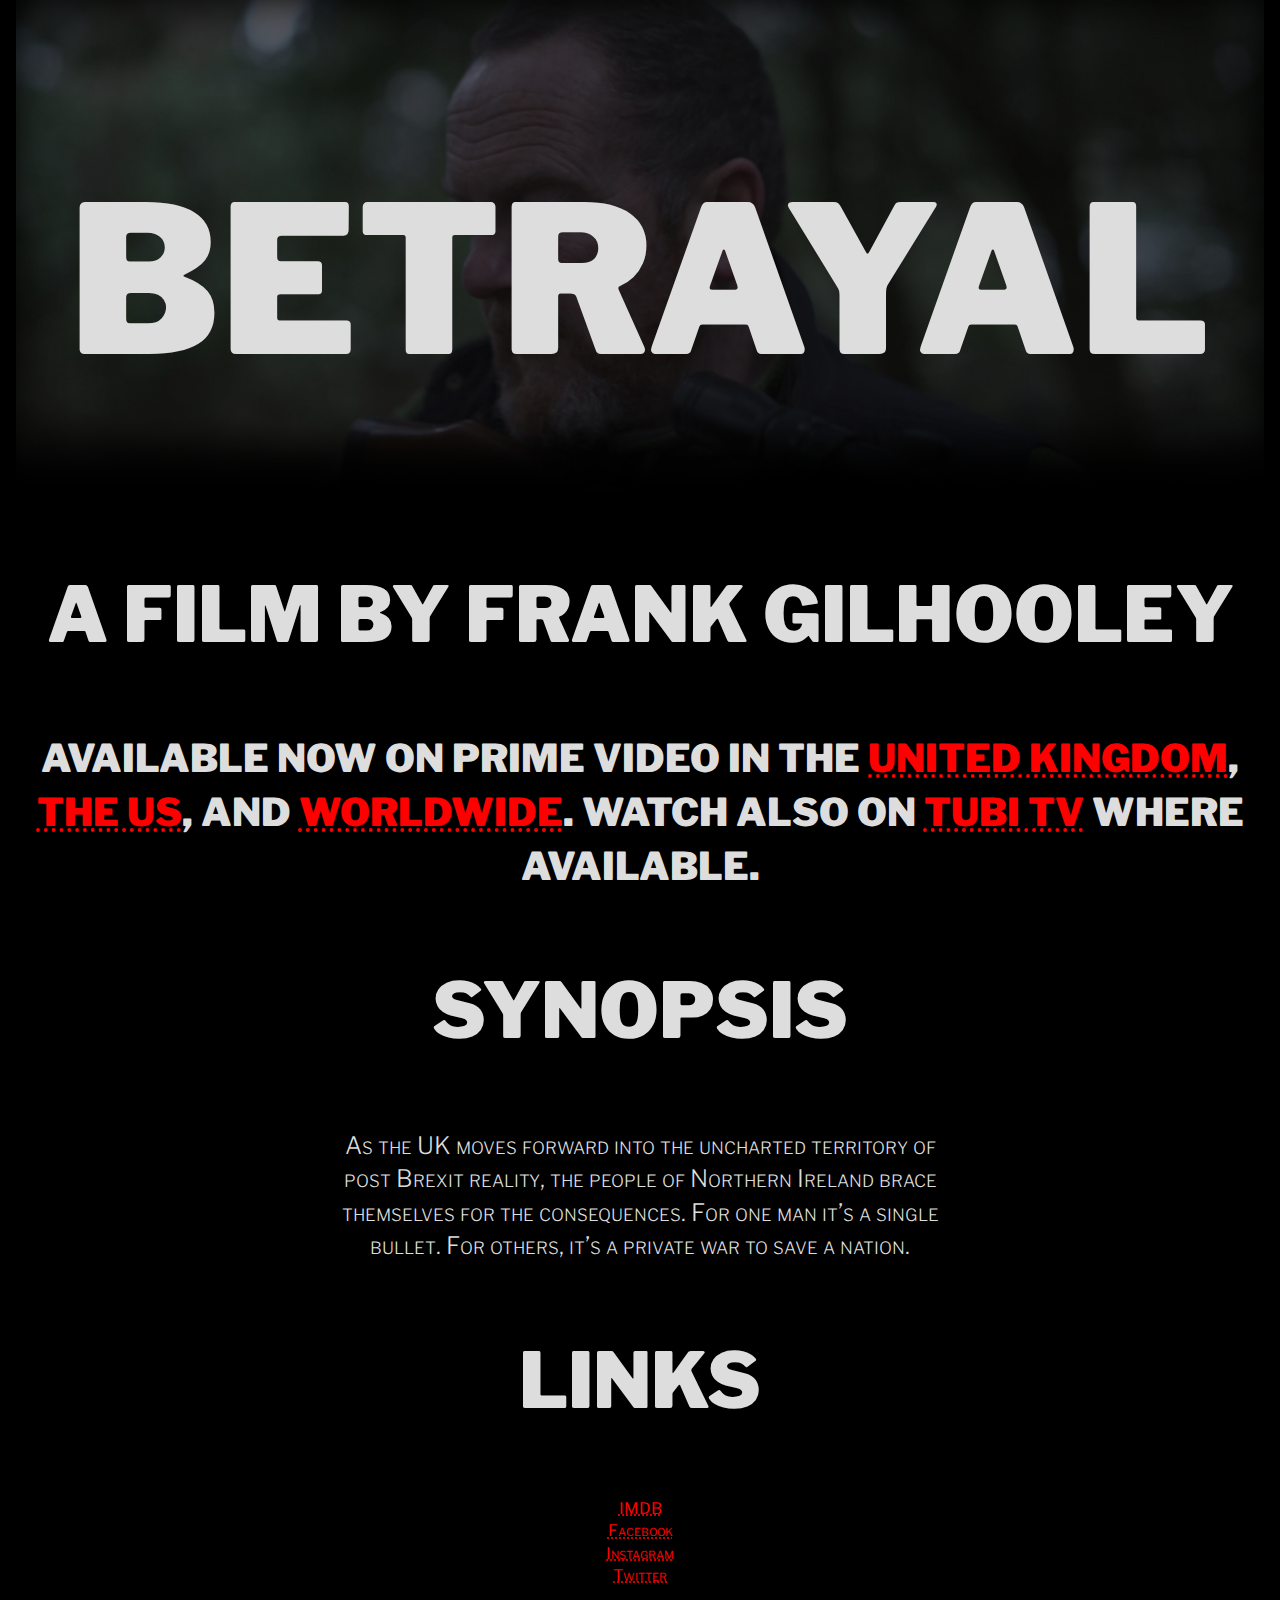
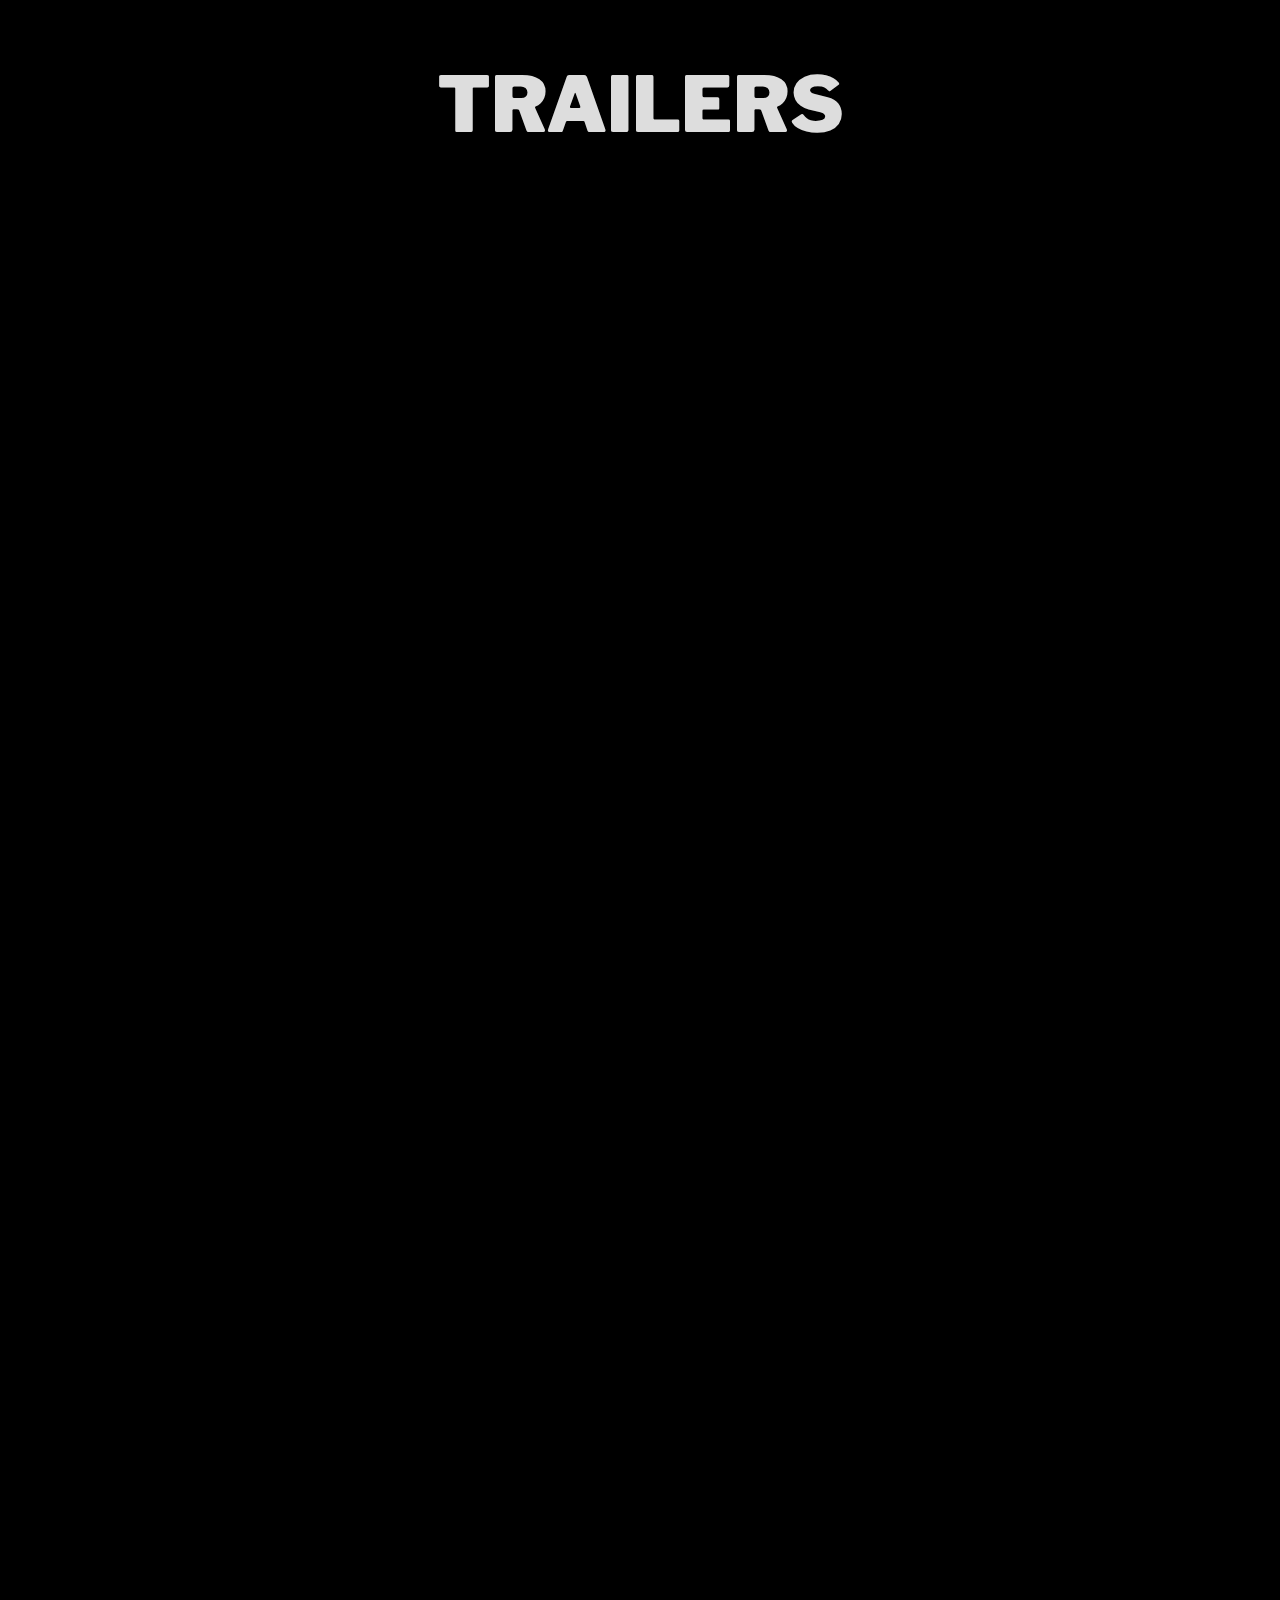
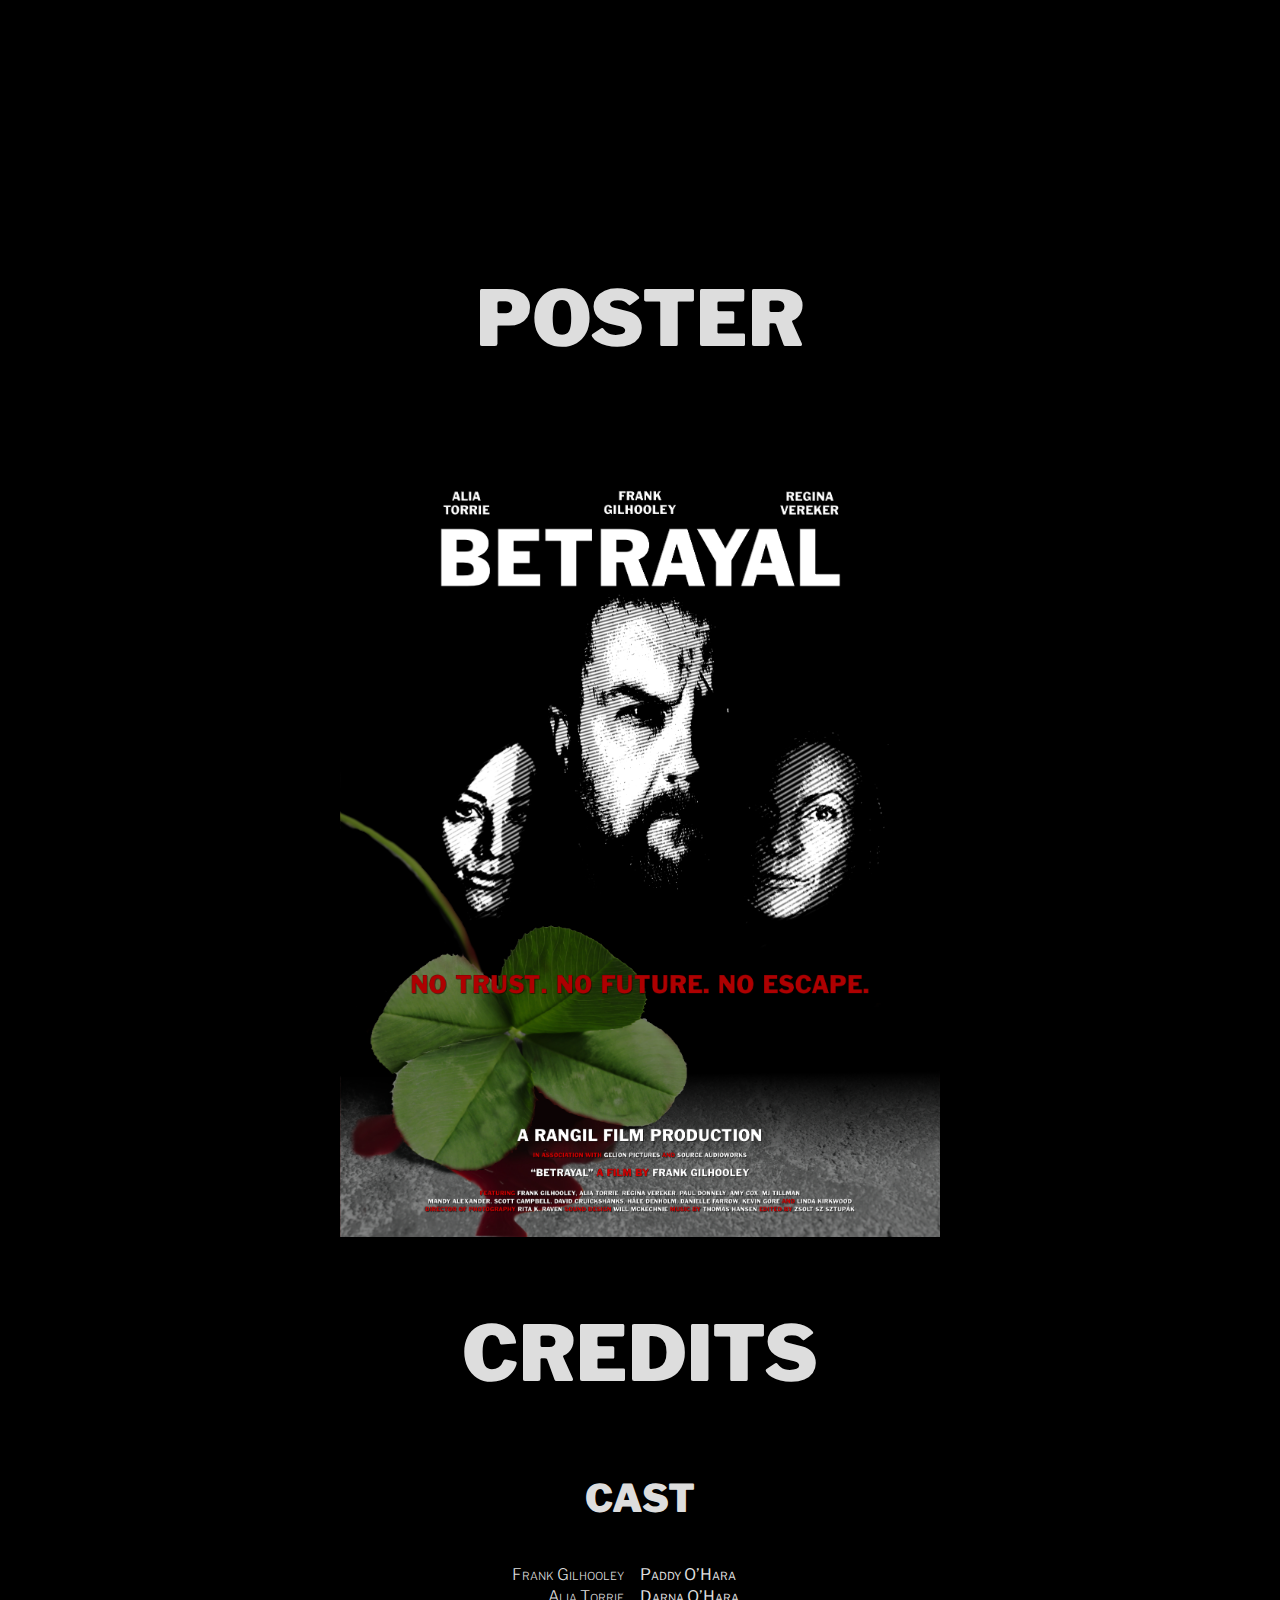
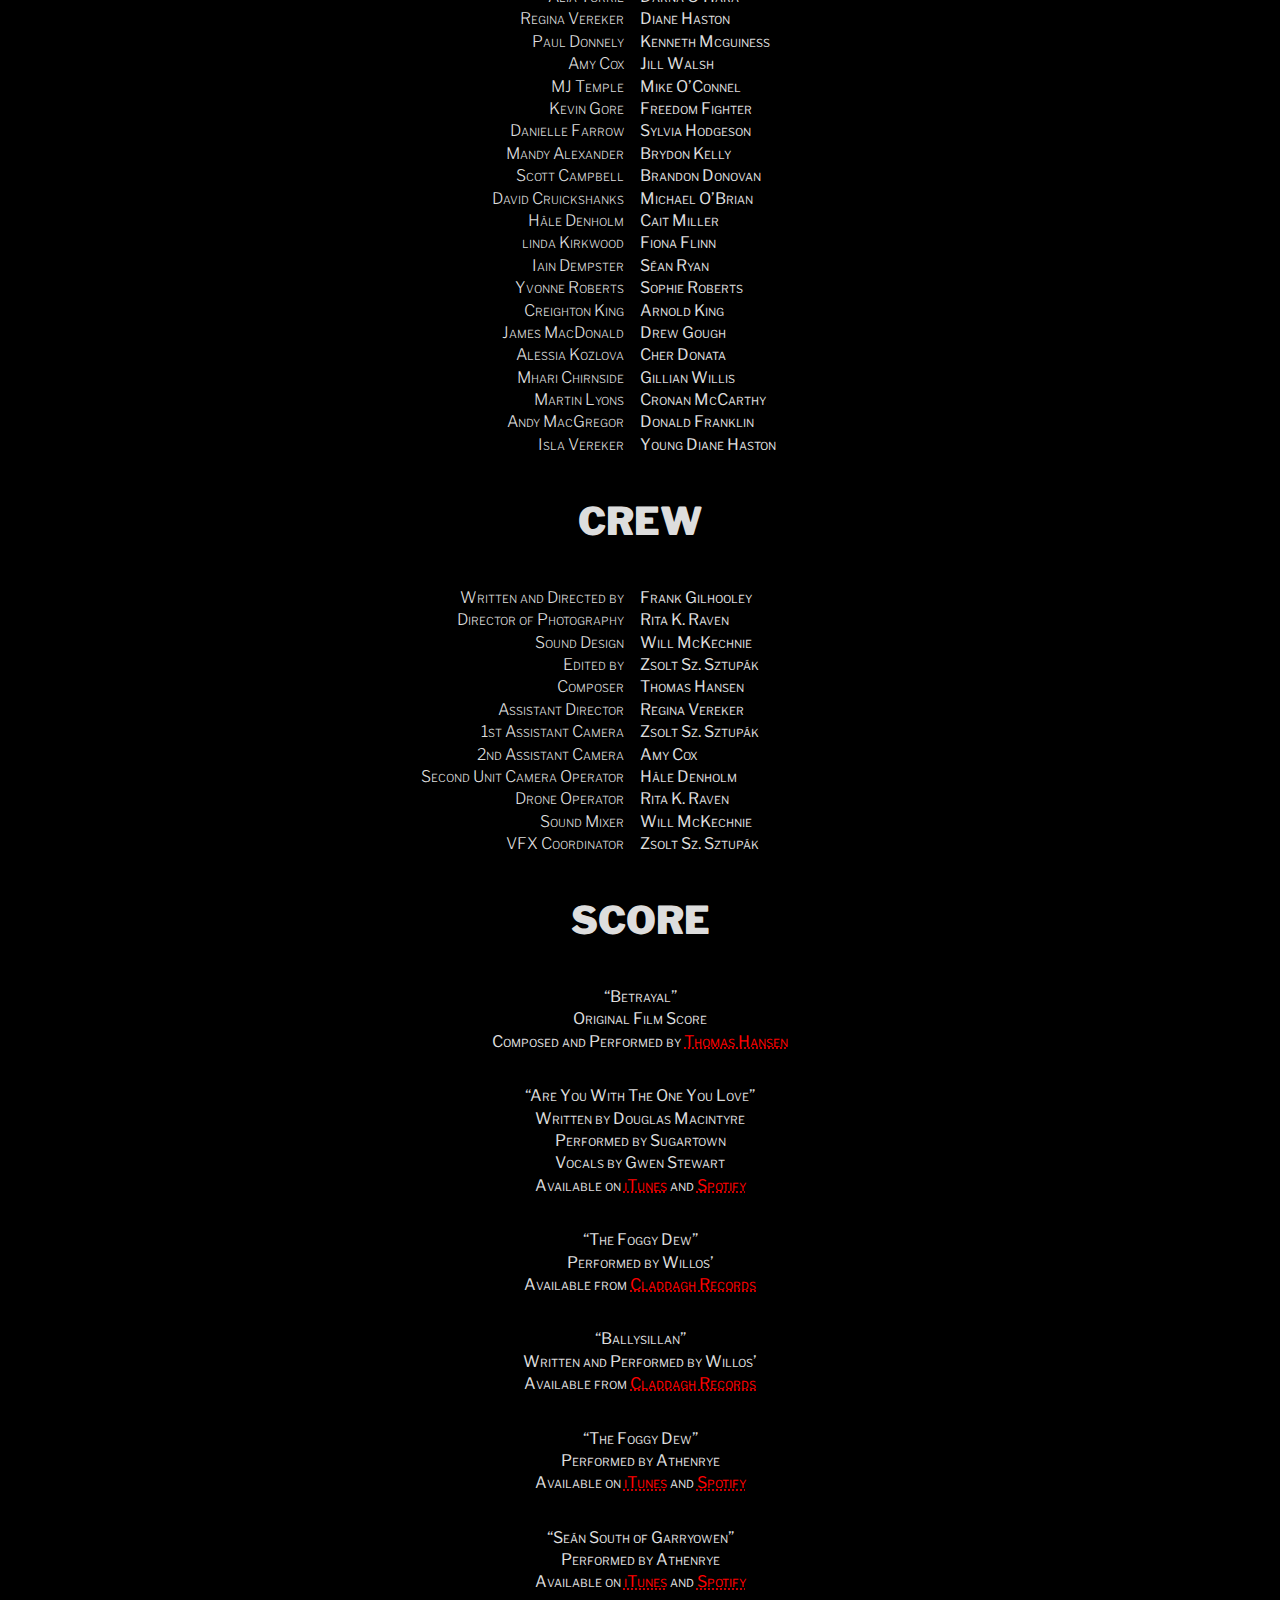
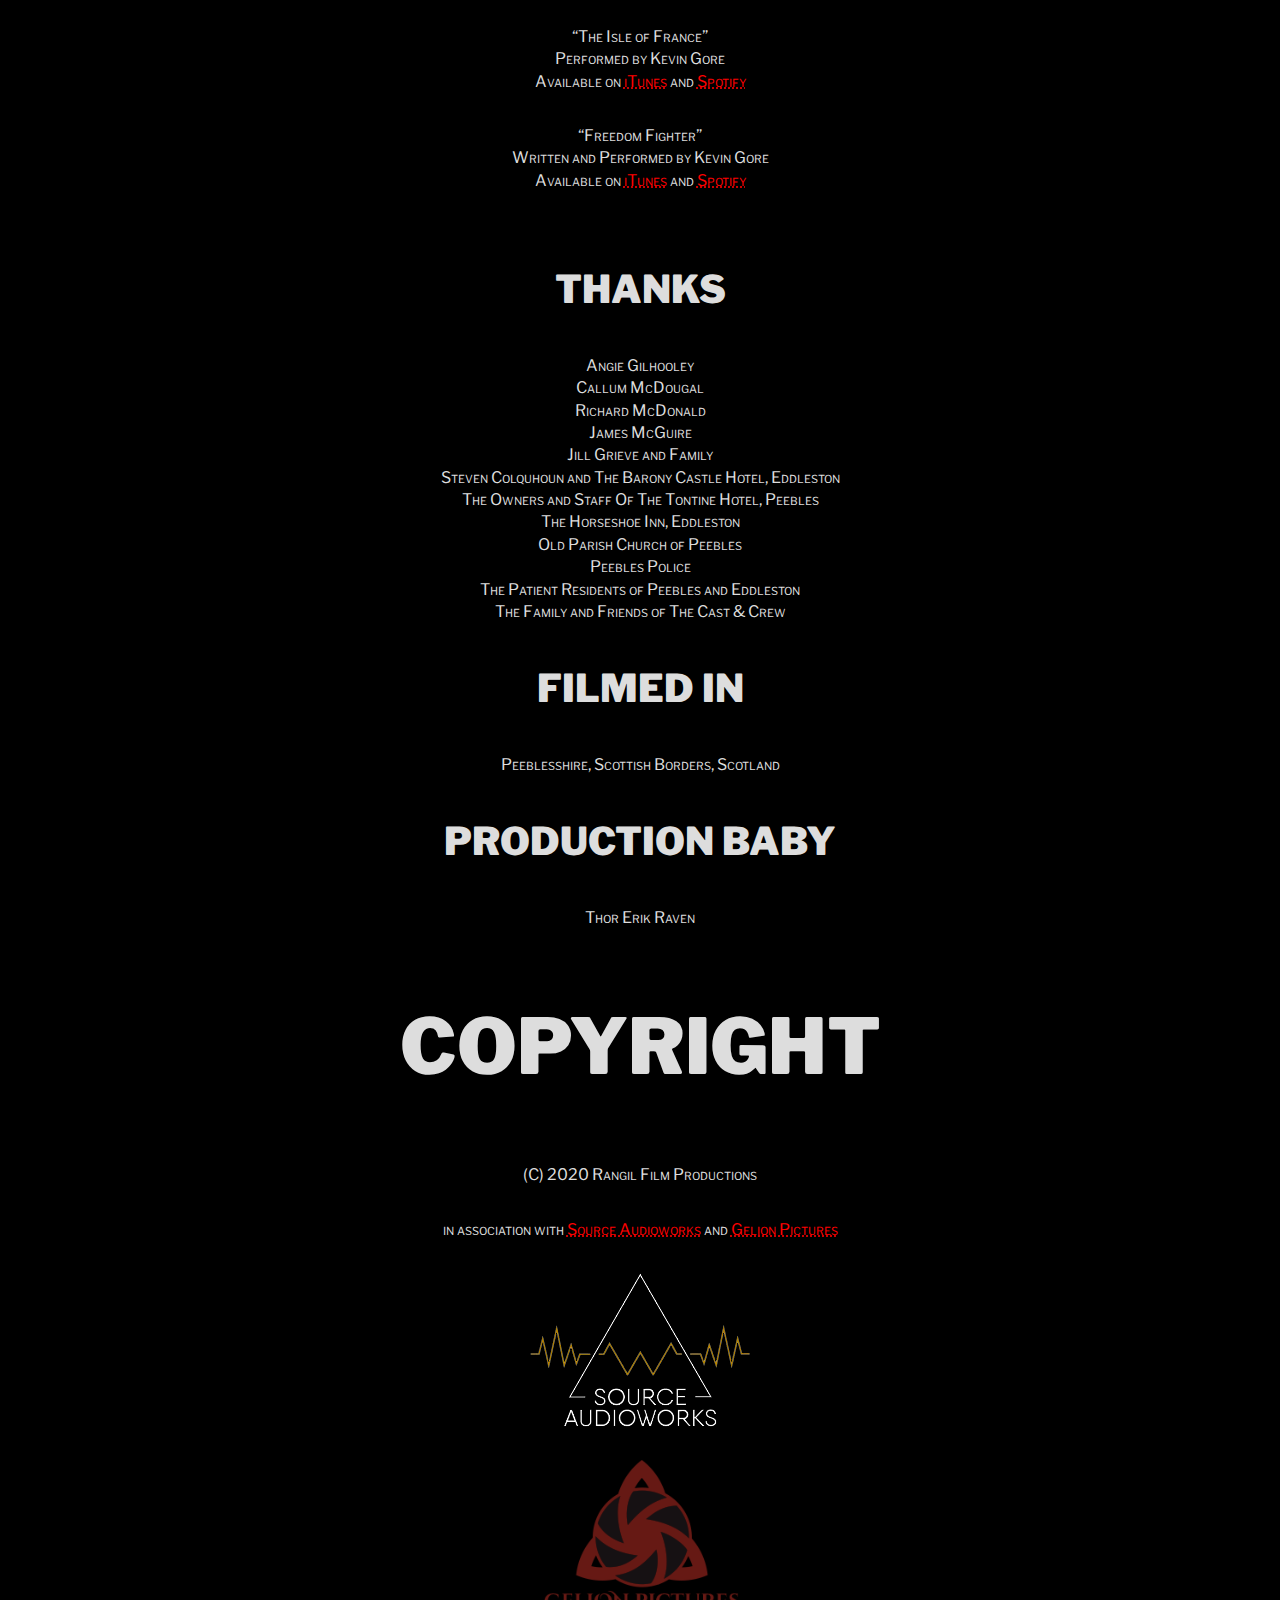
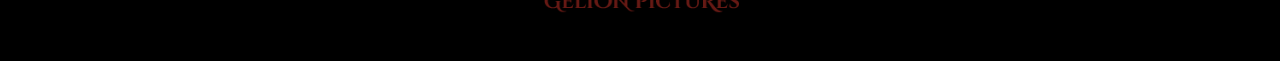
==== commit 8755f9ef: "Add new links" ====
--- a/index.html
+++ b/index.html
@@ -36,7 +36,7 @@
   <h1>Betrayal</h1>
   <h2>A Film By Frank Gilhooley</h2>
 
-  <h3>Available now on Prime Video in the <a href="https://www.amazon.co.uk/dp/B08LZ65JVC">United Kingdom</a> and <a href="https://www.amazon.com/dp/B08M9K3B7X">the US</a></h3>
+  <h3>Available now on Prime Video in the <a href="https://www.amazon.co.uk/gp/video/detail/B08ND3NSCX">United Kingdom</a>, <a href="https://www.amazon.com/Betrayal-Frank-Gilhooley/dp/B08NCNK4HL">the US</a>, and <a href="https://www.primevideo.com/detail/0LCTHLDDZMFYZLQF6UFV8WN0XS">Worldwide</a>. Watch also on <a href="https://tubitv.com/movies/566399/betrayal">Tubi TV</a> where available.</a></h3>
 
   <h2>Synopsis</h2>
   <p>As the UK moves forward into the uncharted territory of post Brexit reality, the people of Northern Ireland brace themselves for the consequences. For one man it’s a single bullet. For others, it’s a private war to save a nation.</p>
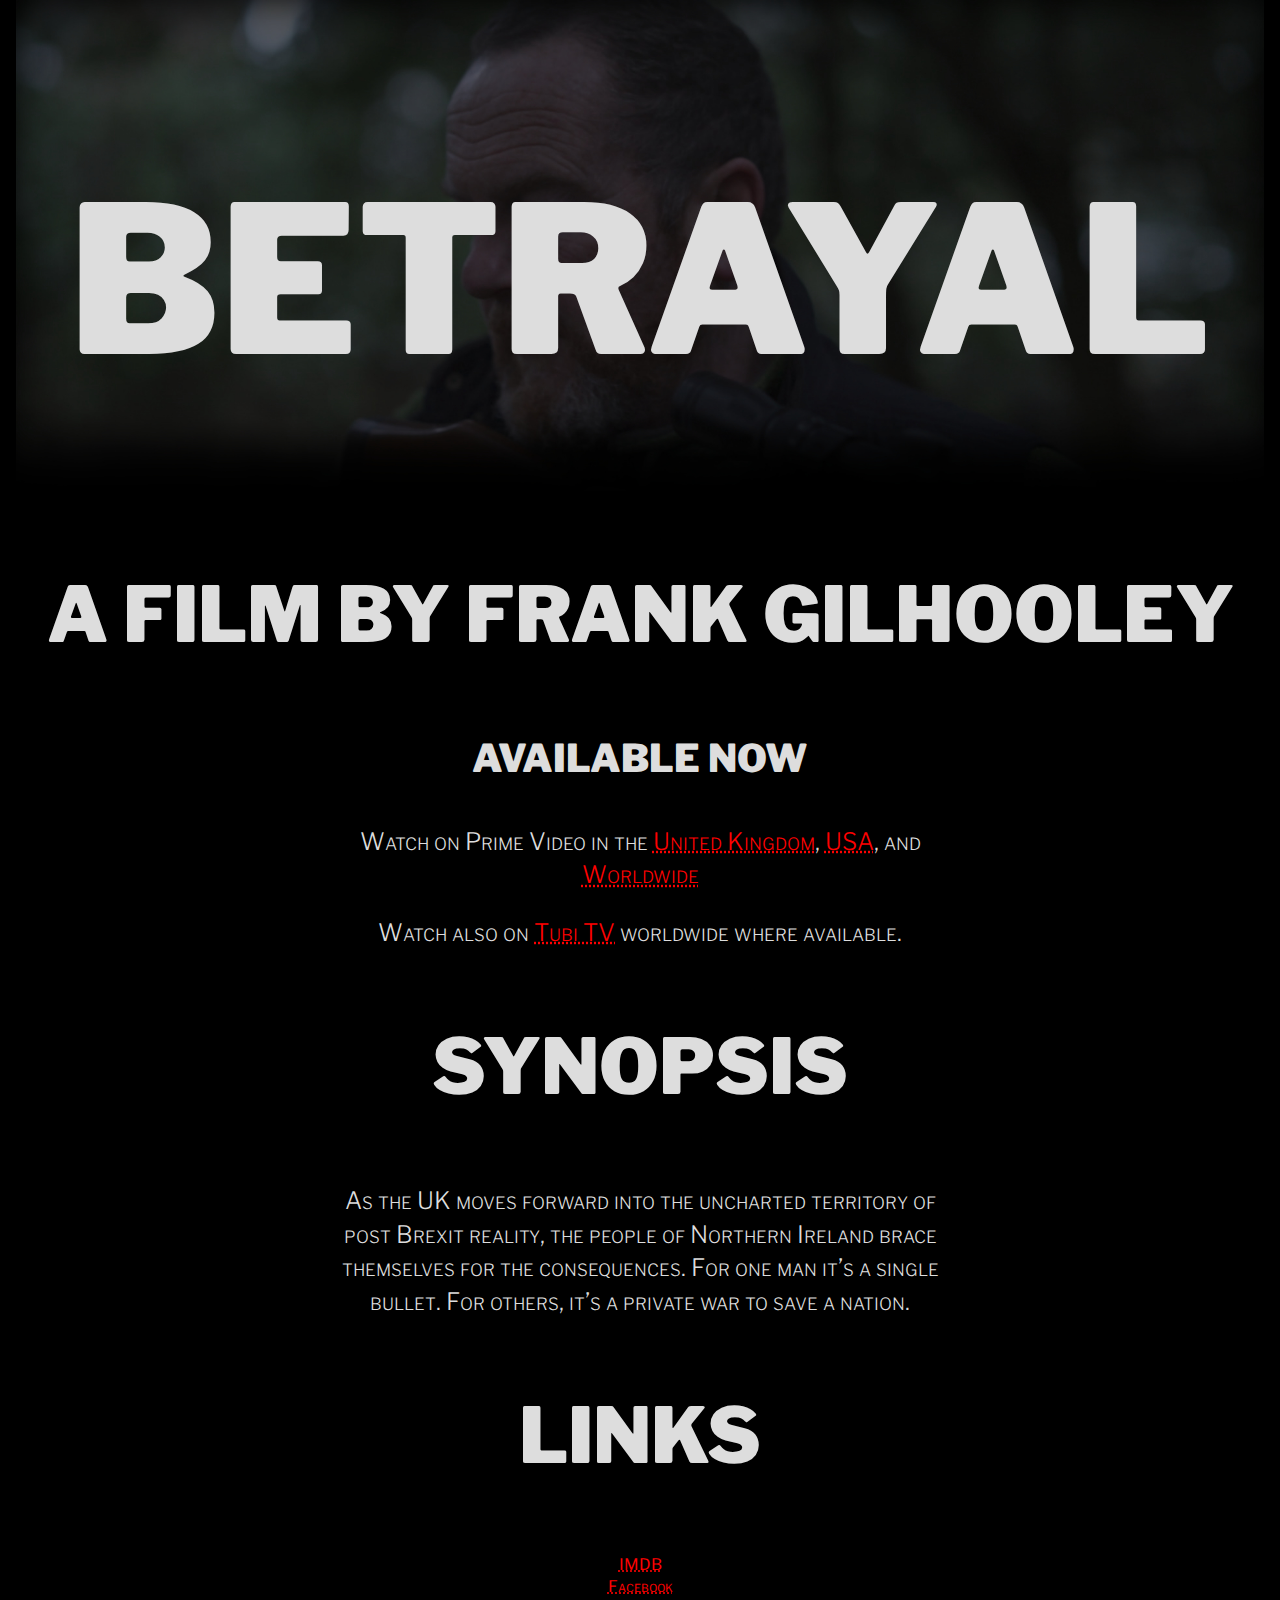
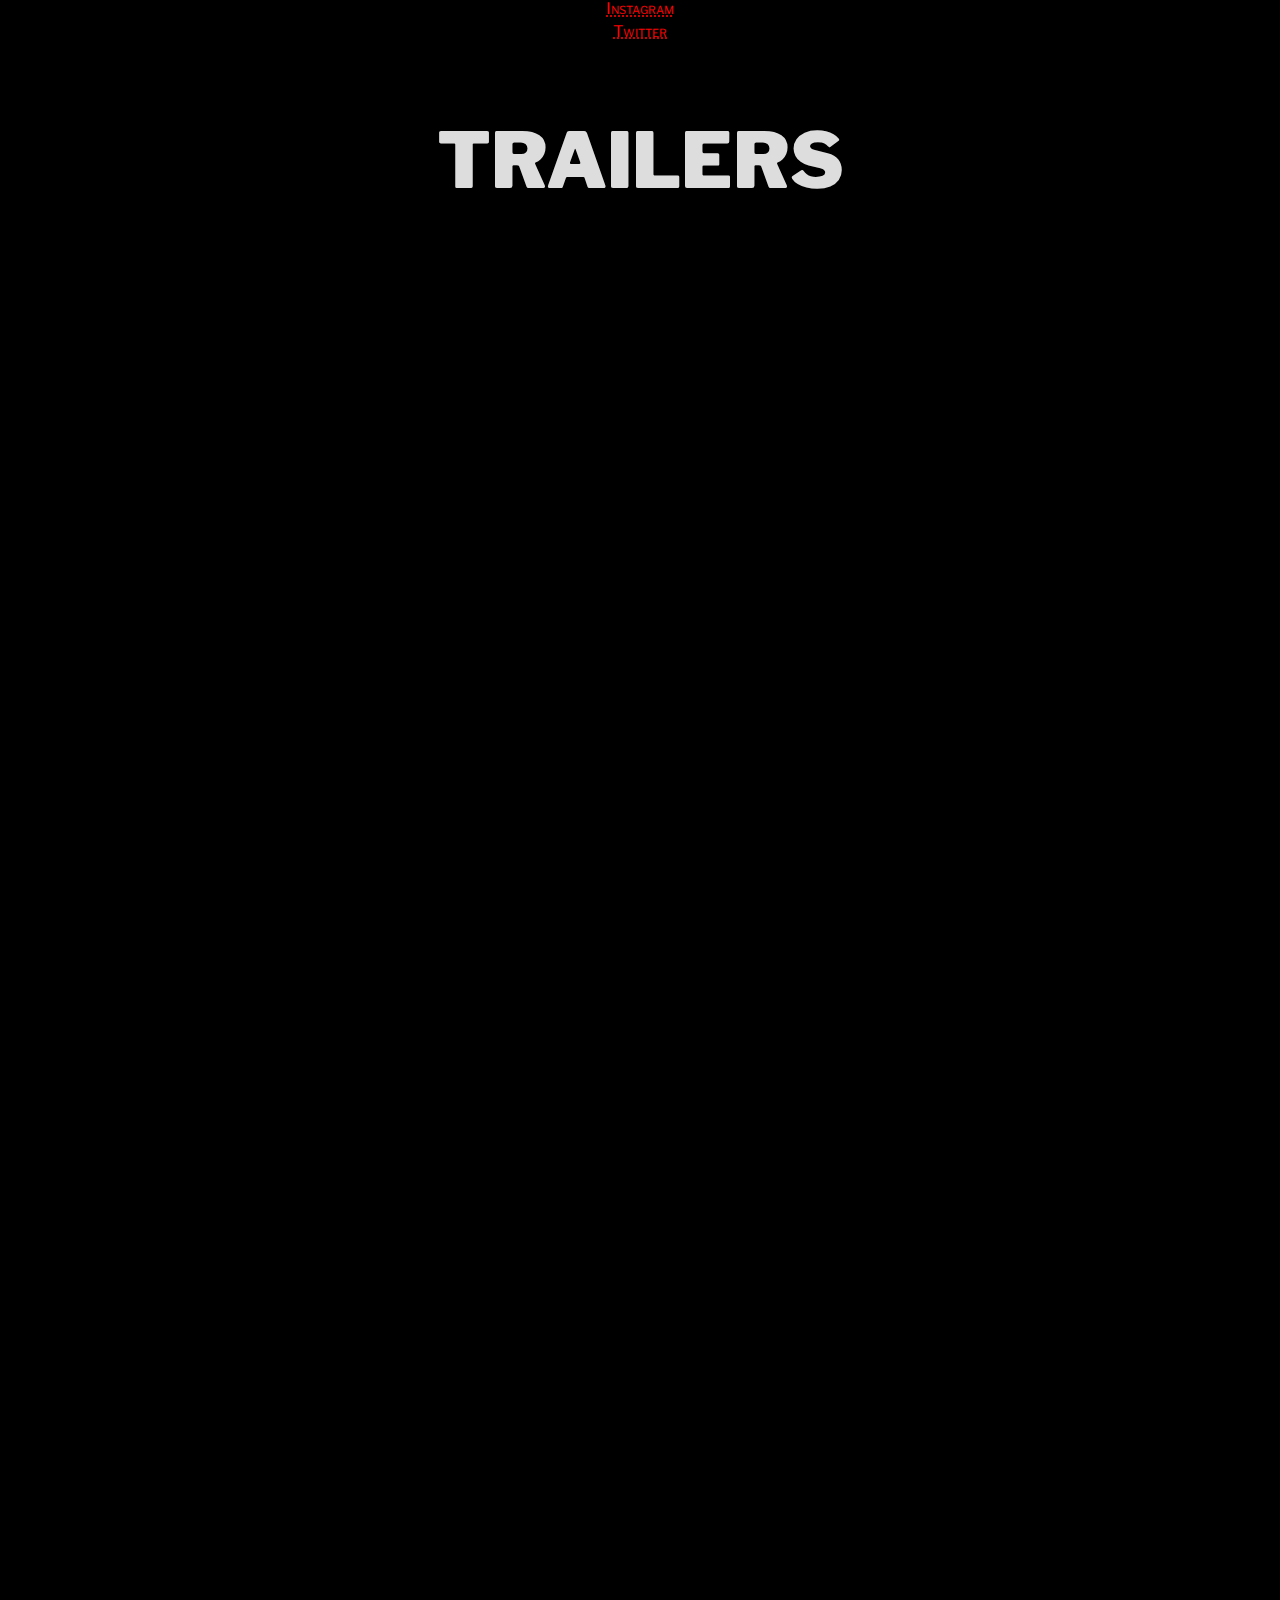
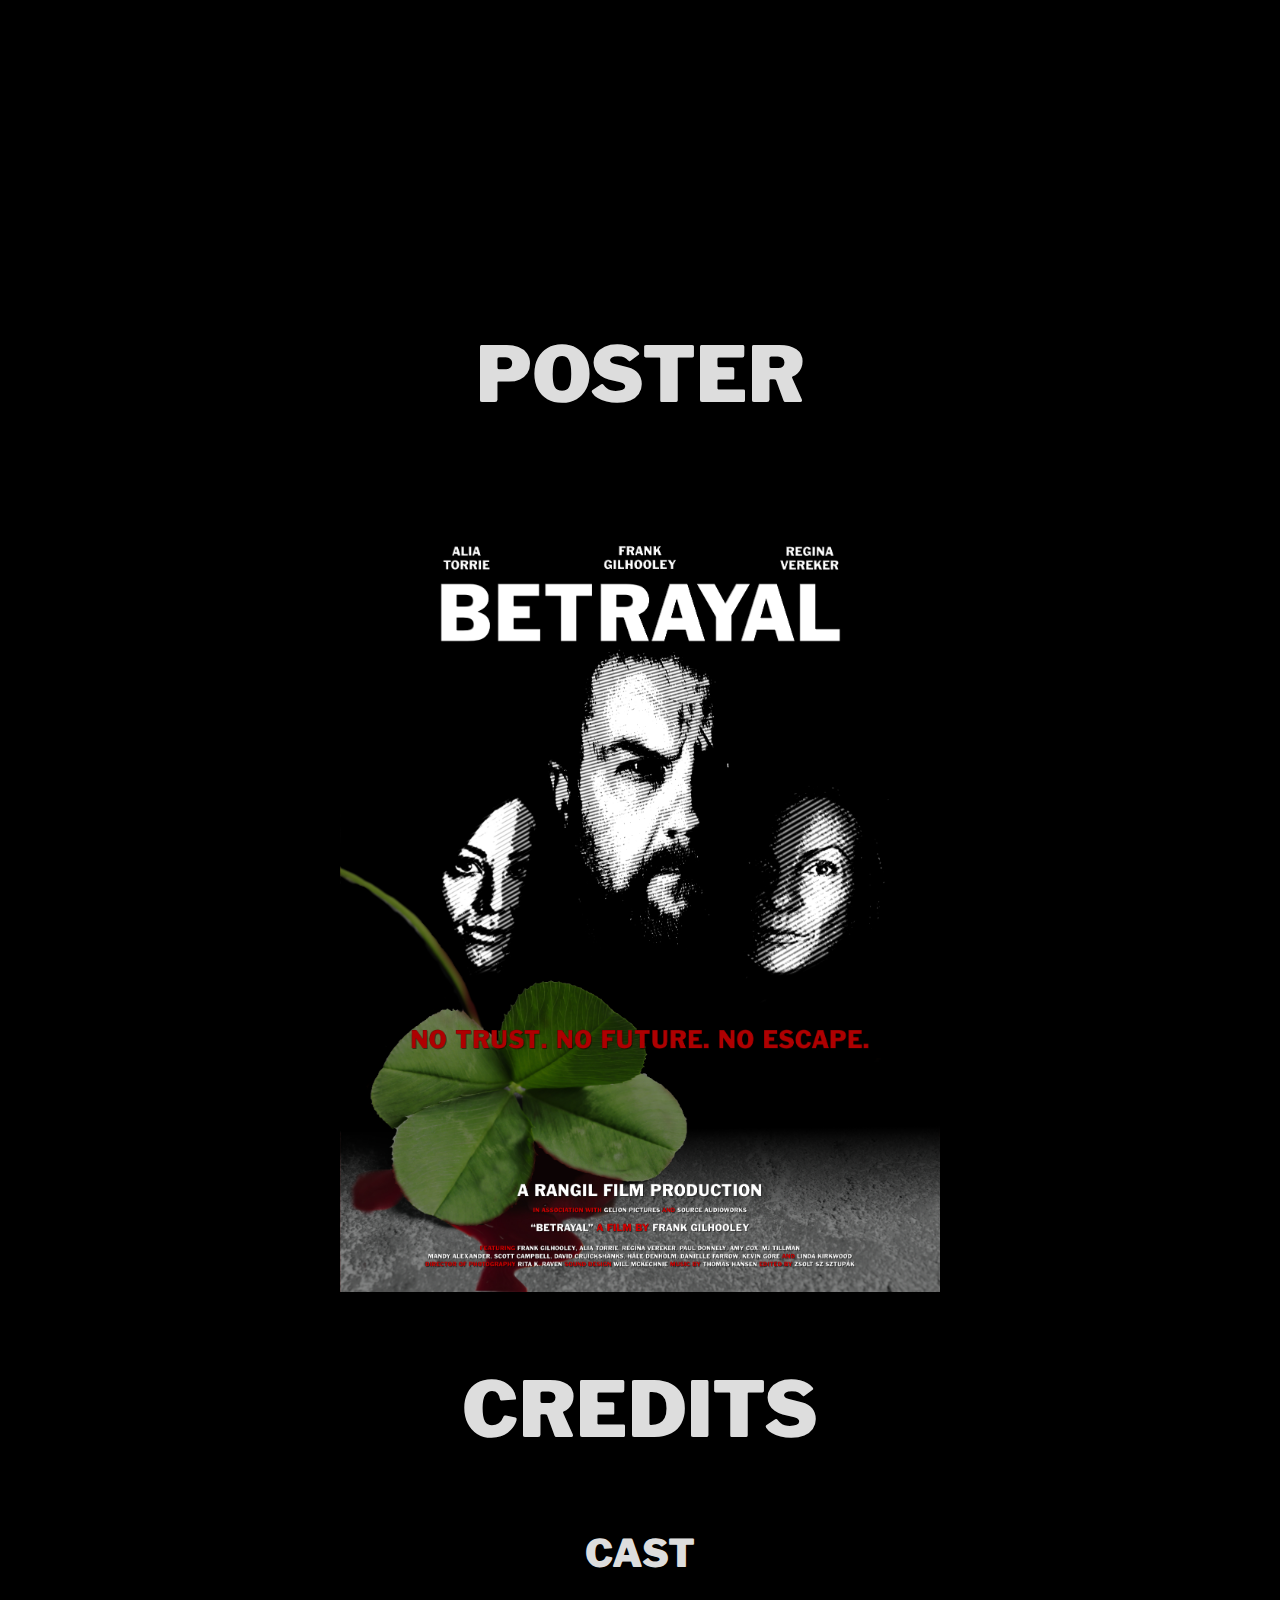
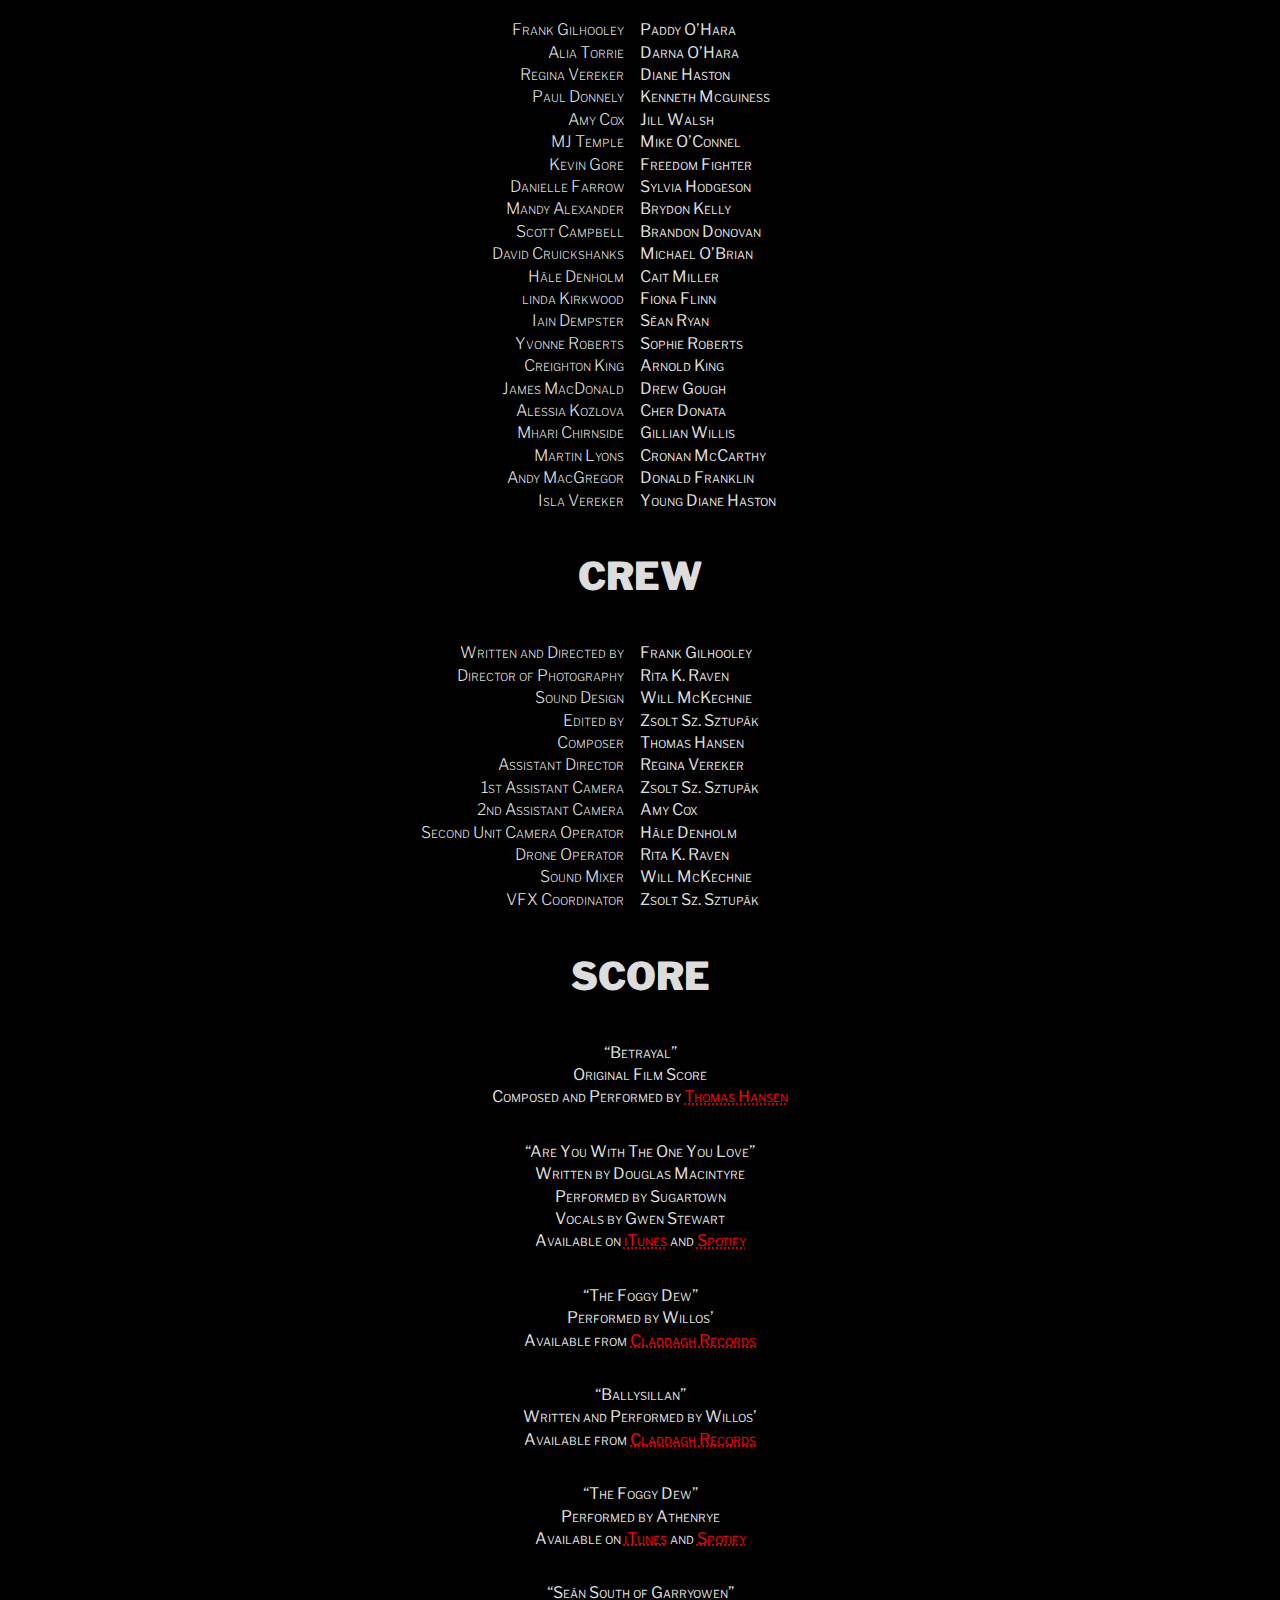
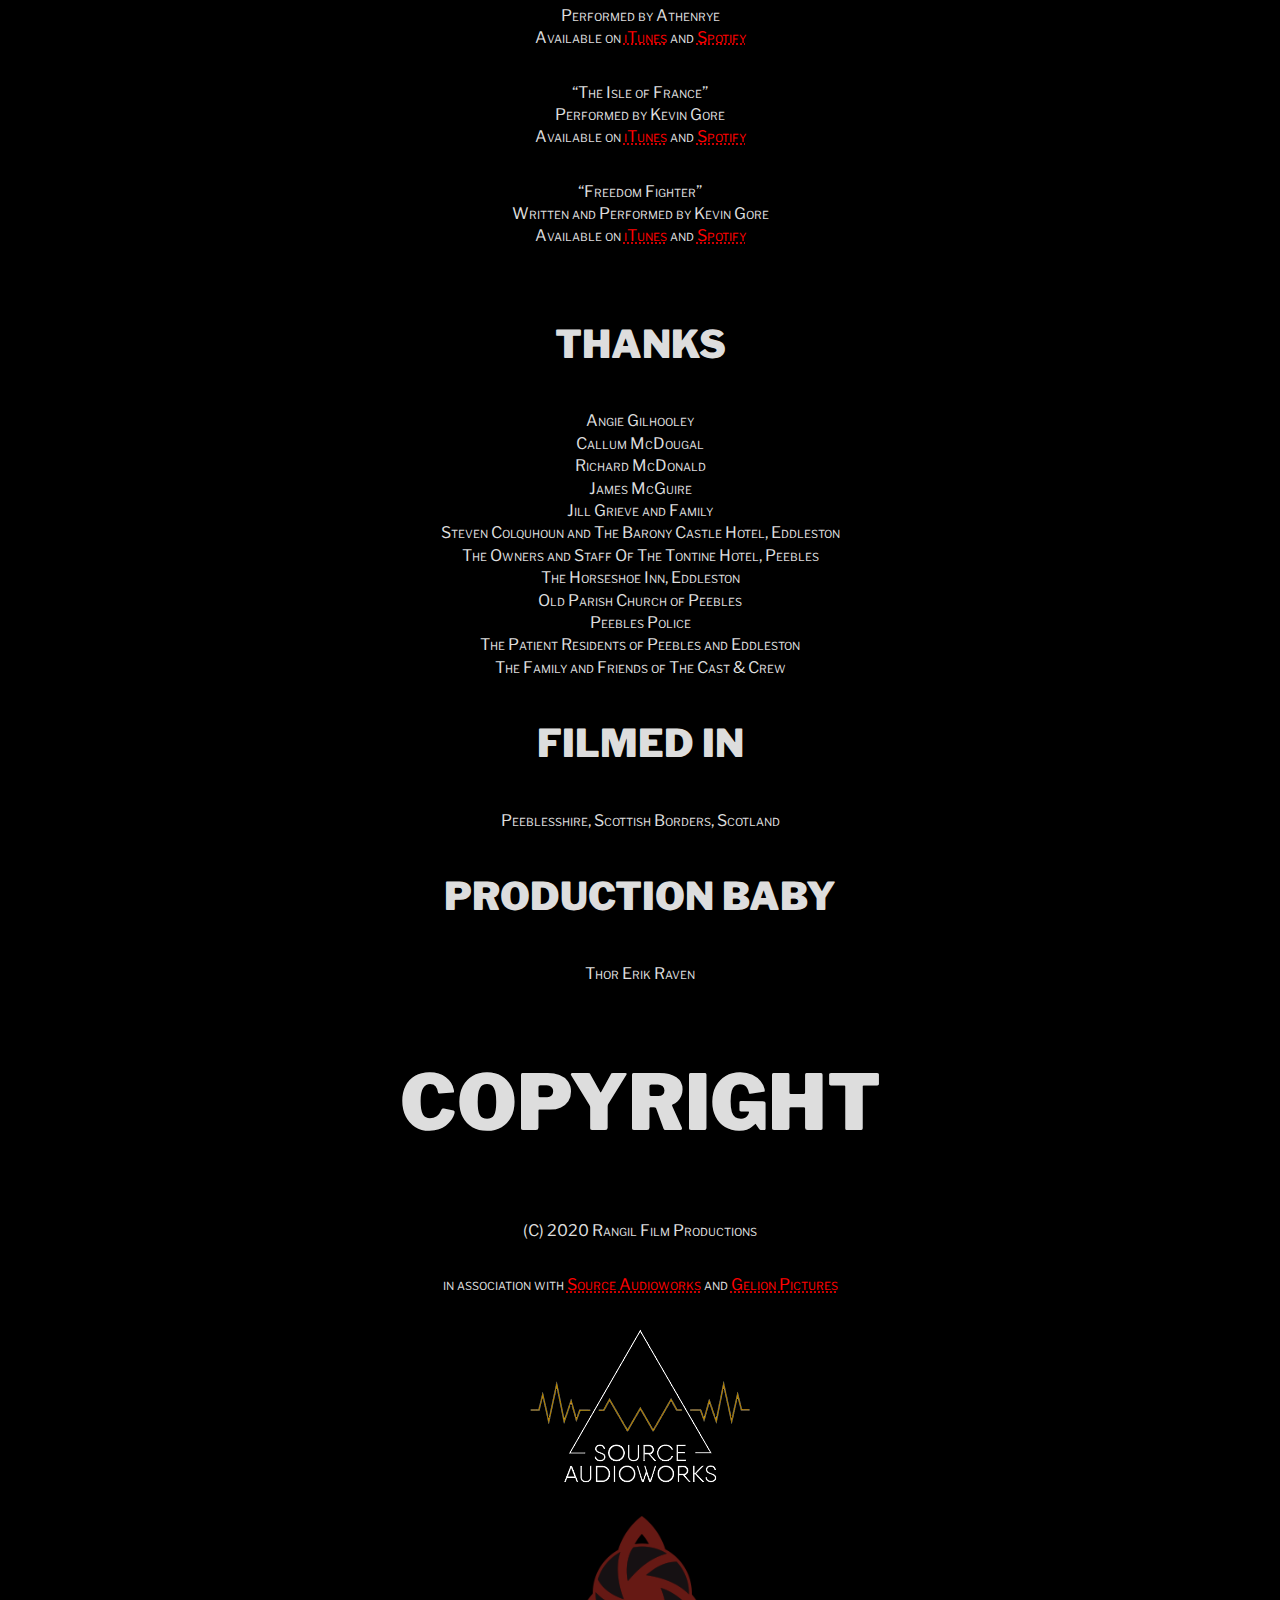
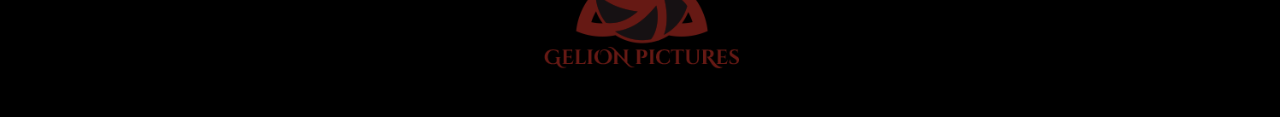
==== commit 55ef131f: "Reorganize new links" ====
--- a/index.html
+++ b/index.html
@@ -36,7 +36,9 @@
   <h1>Betrayal</h1>
   <h2>A Film By Frank Gilhooley</h2>
 
-  <h3>Available now on Prime Video in the <a href="https://www.amazon.co.uk/gp/video/detail/B08ND3NSCX">United Kingdom</a>, <a href="https://www.amazon.com/Betrayal-Frank-Gilhooley/dp/B08NCNK4HL">the US</a>, and <a href="https://www.primevideo.com/detail/0LCTHLDDZMFYZLQF6UFV8WN0XS">Worldwide</a>. Watch also on <a href="https://tubitv.com/movies/566399/betrayal">Tubi TV</a> where available.</a></h3>
+  <h3>Available now</h3>
+  <p>Watch on Prime Video in the <a href="https://www.amazon.co.uk/gp/video/detail/B08ND3NSCX">United Kingdom</a>, <a href="https://www.amazon.com/Betrayal-Frank-Gilhooley/dp/B08NCNK4HL">USA</a>, and <a href="https://www.primevideo.com/detail/0LCTHLDDZMFYZLQF6UFV8WN0XS">Worldwide</a></p>
+  <p>Watch also on <a href="https://tubitv.com/movies/566399/betrayal">Tubi TV</a> worldwide where available.</a></p>
 
   <h2>Synopsis</h2>
   <p>As the UK moves forward into the uncharted territory of post Brexit reality, the people of Northern Ireland brace themselves for the consequences. For one man it’s a single bullet. For others, it’s a private war to save a nation.</p>
